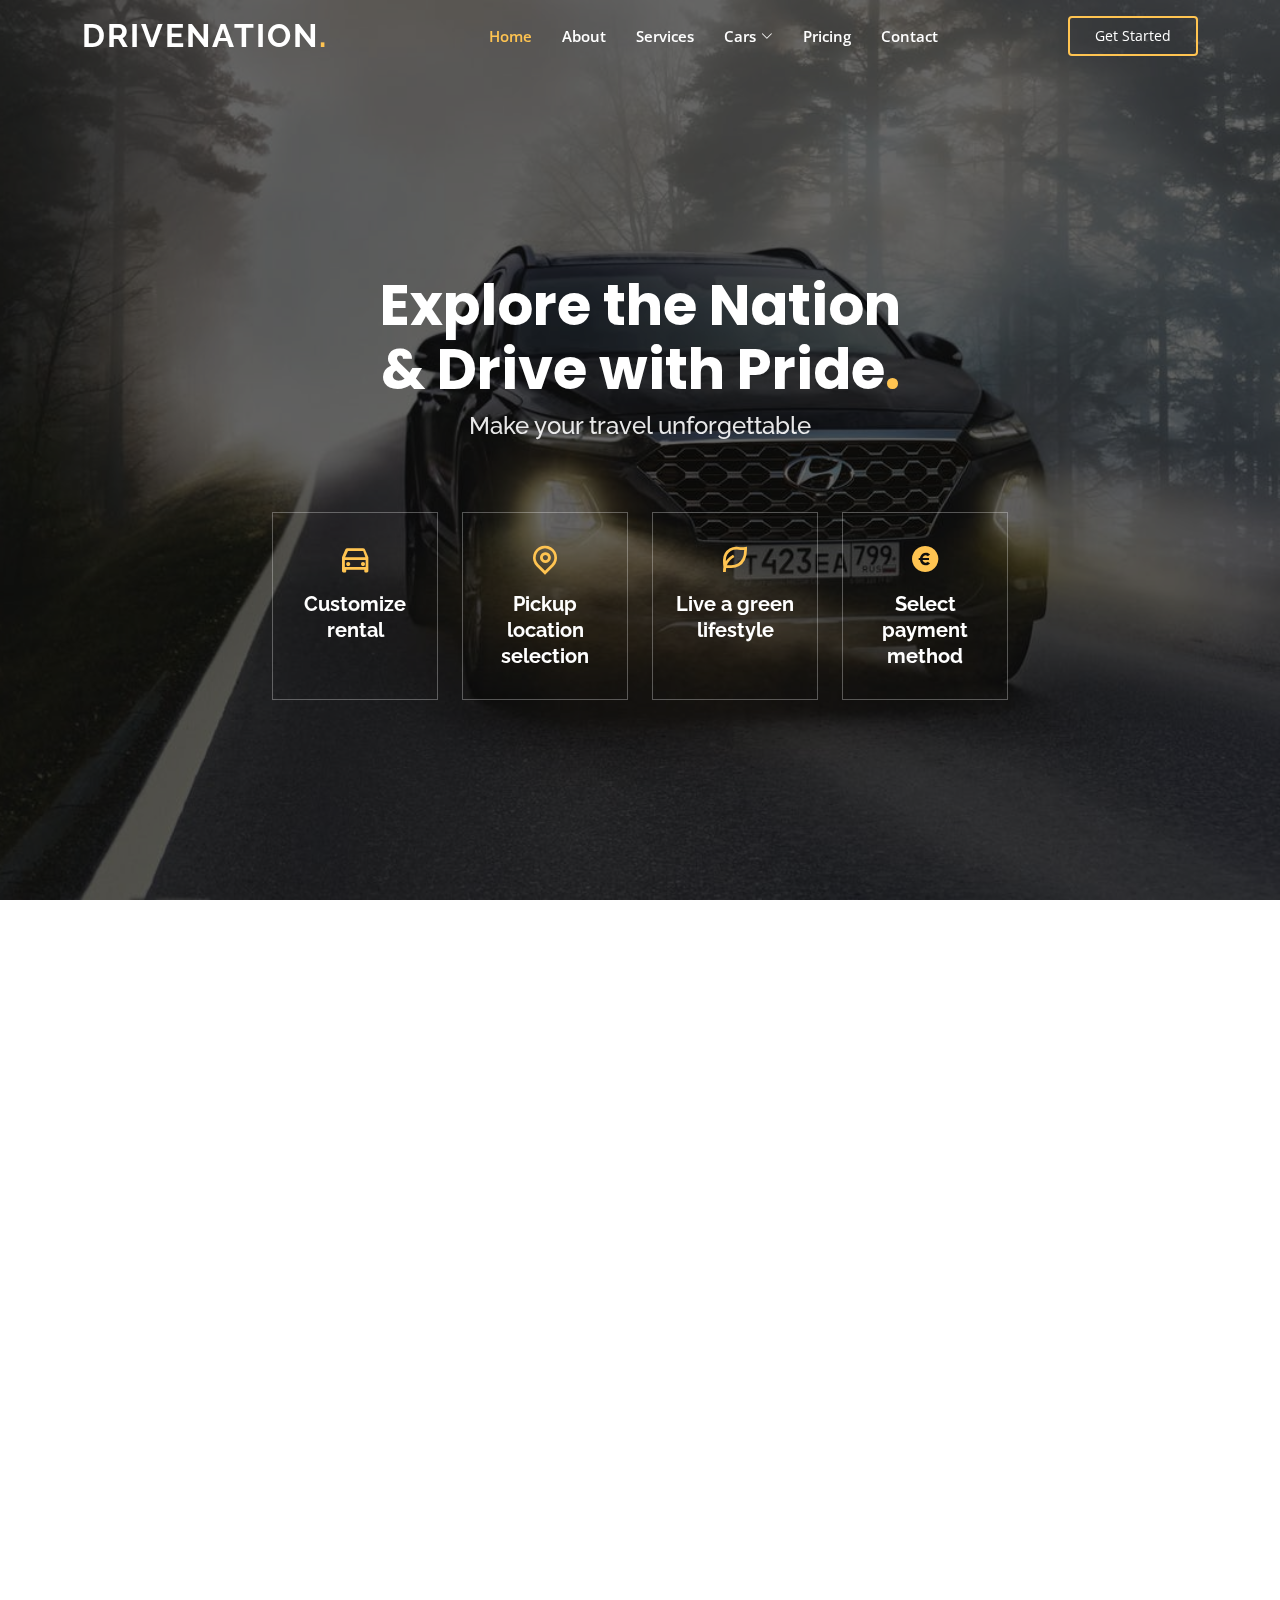
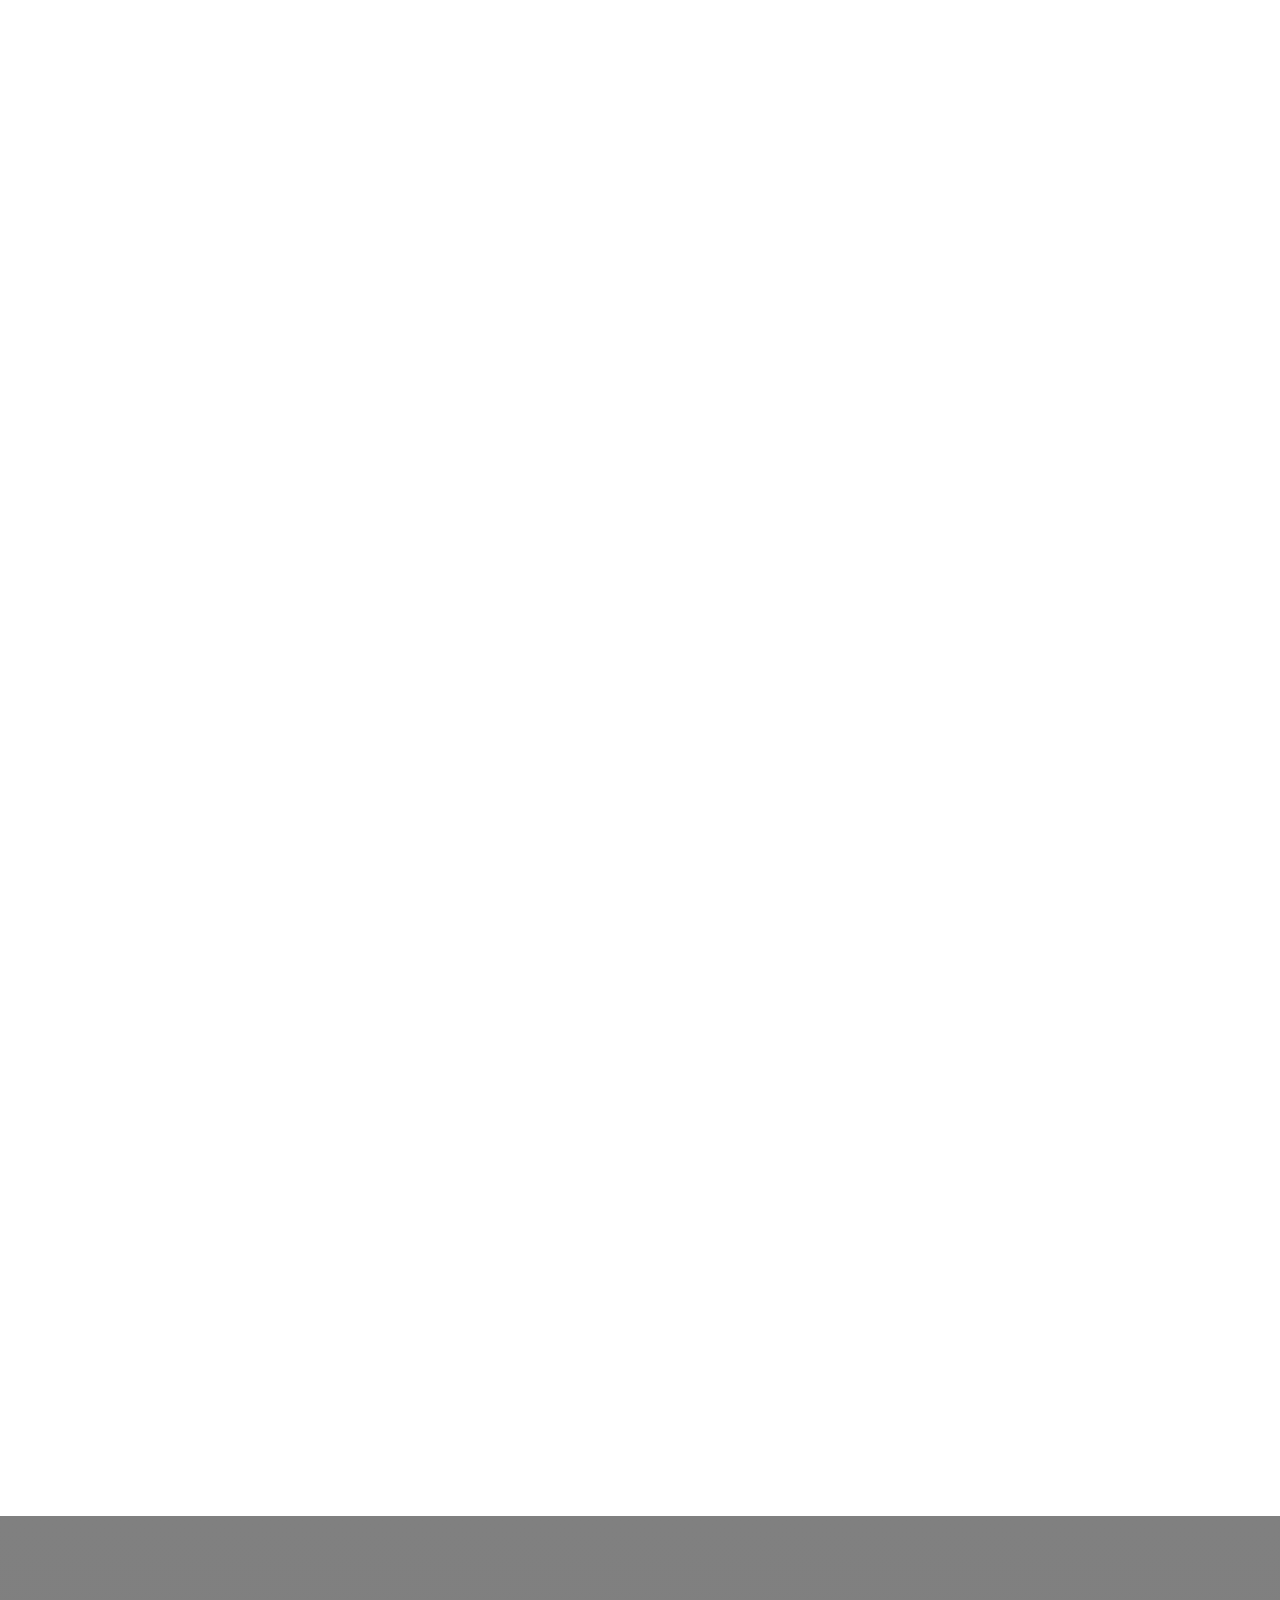
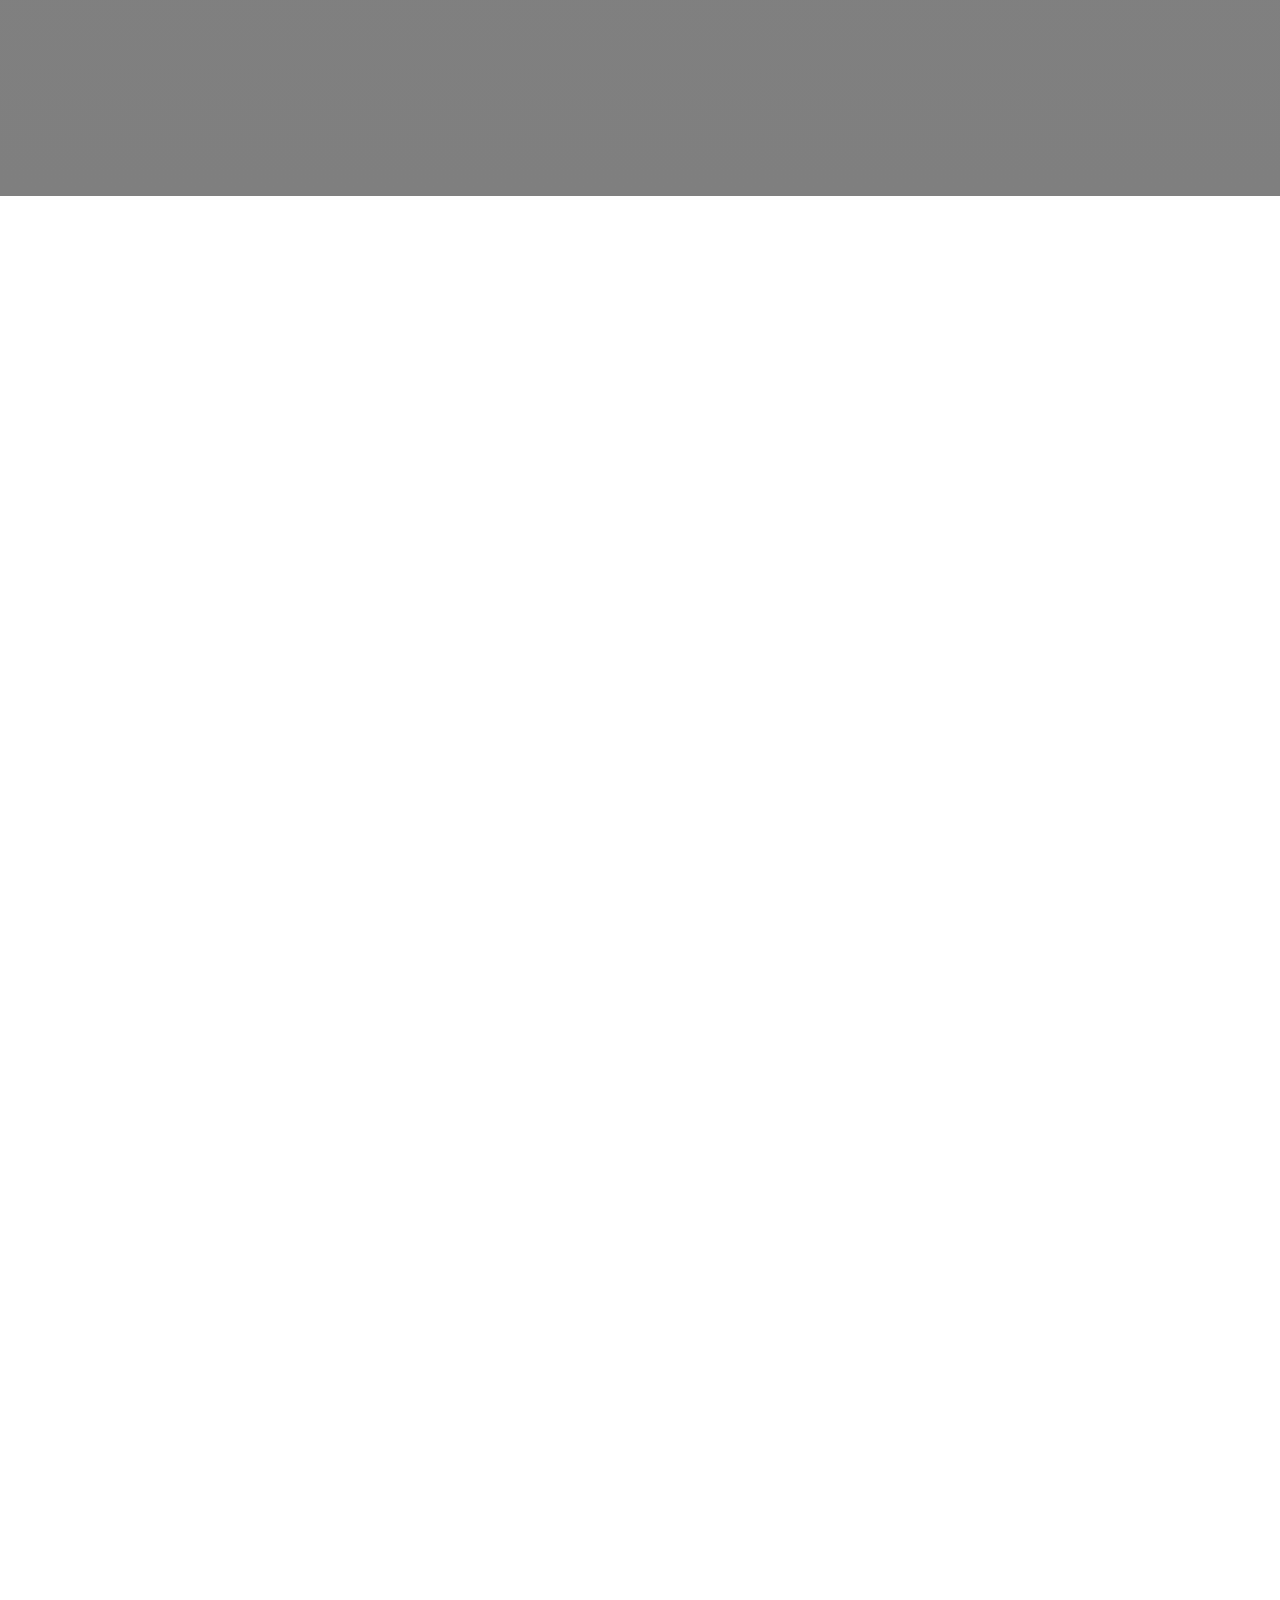
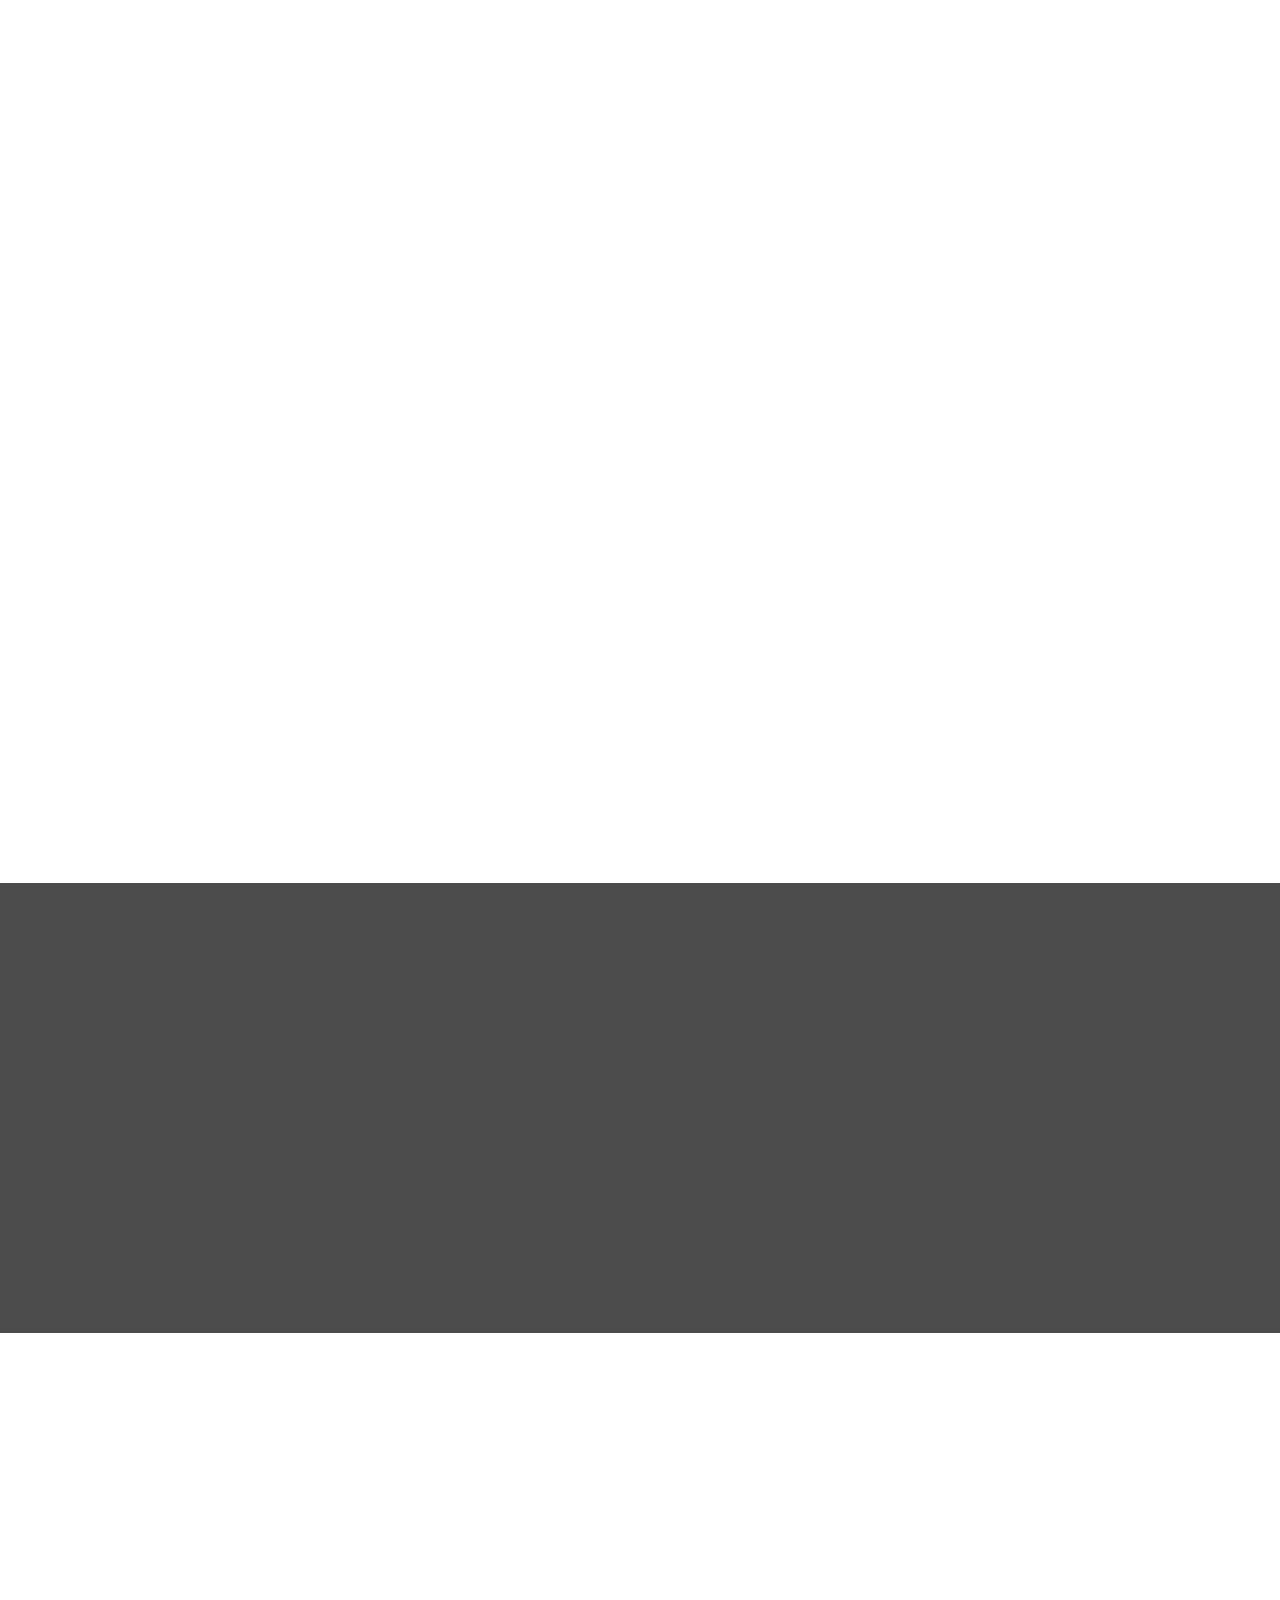
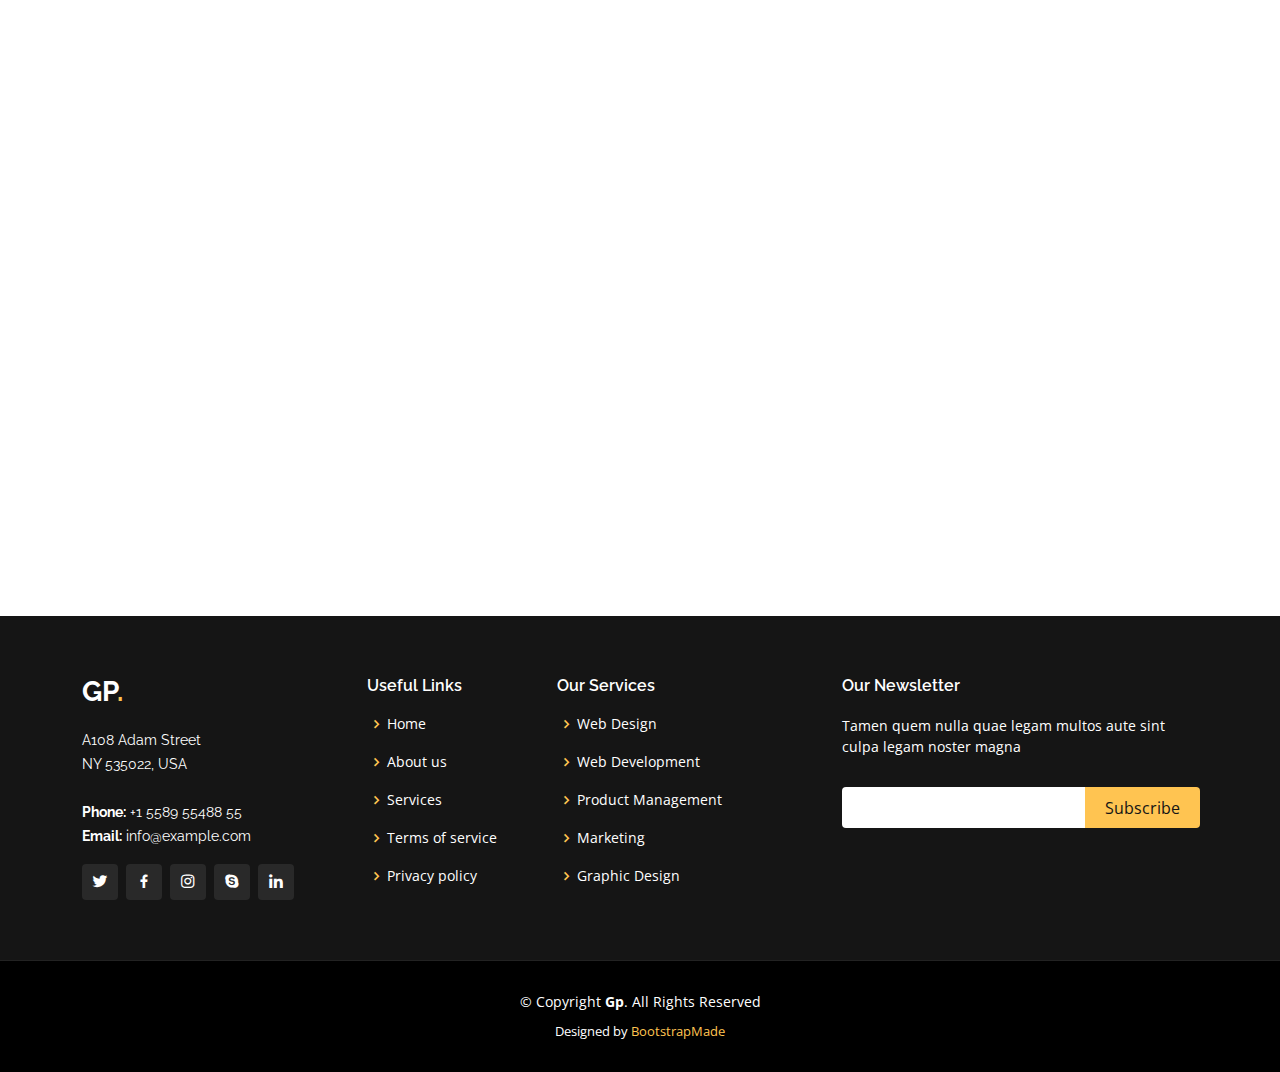
==== Gp/index.html @ 9f3c07cd "Updated landing page" ====
<!DOCTYPE html>
<html lang="en">

<head>
  <meta charset="utf-8">
  <meta content="width=device-width, initial-scale=1.0" name="viewport">

  <title>driveNation</title>
  <meta content="" name="description">
  <meta content="" name="keywords">

  <!-- Favicons -->
  <link href="assets/img/favicon.png" rel="icon">
  <link href="assets/img/apple-touch-icon.png" rel="apple-touch-icon">

  <!-- Google Fonts -->
  <link href="https://fonts.googleapis.com/css?family=Open+Sans:300,300i,400,400i,600,600i,700,700i|Raleway:300,300i,400,400i,500,500i,600,600i,700,700i|Poppins:300,300i,400,400i,500,500i,600,600i,700,700i" rel="stylesheet">

  <!-- Vendor CSS Files -->
  <link href="assets/vendor/aos/aos.css" rel="stylesheet">
  <link href="assets/vendor/bootstrap/css/bootstrap.min.css" rel="stylesheet">
  <link href="assets/vendor/bootstrap-icons/bootstrap-icons.css" rel="stylesheet">
  <link href="assets/vendor/boxicons/css/boxicons.min.css" rel="stylesheet">
  <link href="assets/vendor/glightbox/css/glightbox.min.css" rel="stylesheet">
  <link href="assets/vendor/remixicon/remixicon.css" rel="stylesheet">
  <link href="assets/vendor/swiper/swiper-bundle.min.css" rel="stylesheet">

  <!-- Template Main CSS File -->
  <link href="assets/css/style.css" rel="stylesheet">

  <!-- =======================================================
  * Template Name: Gp
  * Updated: Mar 10 2023 with Bootstrap v5.2.3
  * Template URL: https://bootstrapmade.com/gp-free-multipurpose-html-bootstrap-template/
  * Author: BootstrapMade.com
  * License: https://bootstrapmade.com/license/
  ======================================================== -->
</head>

<body>

  <!-- ======= Header ======= -->
  <header id="header" class="fixed-top ">
    <div class="container d-flex align-items-center justify-content-lg-between">

      <h1 class="logo me-auto me-lg-0"><a href="index.html">DRIVENATION<span>.</span></a></h1>
      <!-- Uncomment below if you prefer to use an image logo -->
      <!-- <a href="index.html" class="logo me-auto me-lg-0"><img src="assets/img/logo.png" alt="" class="img-fluid"></a>-->

      <nav id="navbar" class="navbar order-last order-lg-0">
        <ul>
          <li><a class="nav-link scrollto active" href="#hero">Home</a></li>
          <li><a class="nav-link scrollto" href="#cars">About</a></li>
          <li><a class="nav-link scrollto" href="#services">Services</a></li>
          <li class="dropdown"><a href="#"><span>Cars</span> <i class="bi bi-chevron-down"></i></a>
            <ul>
              <li><a href="#">Hatchback</a></li>
              <li><a href="#">Sedan</a></li>
              <li><a href="#">Wagon</a></li>
              <li><a href="#">Minivan</a></li>
              <li><a href="#">SUV</a></li>
            </ul>
          </li>
          <li><a class="nav-link scrollto " href="#pricing">Pricing</a></li>
          <li><a class="nav-link scrollto" href="#contact">Contact</a></li>
        </ul>
        <i class="bi bi-list mobile-nav-toggle"></i>
      </nav><!-- .navbar -->

      <a href="#cars" class="get-started-btn scrollto">Get Started</a>

    </div>
  </header><!-- End Header -->

  <!-- ======= Hero Section ======= -->
  <section id="hero" class="d-flex align-items-center justify-content-center">
    <div class="container" data-aos="fade-up">

      <div class="row justify-content-center" data-aos="fade-up" data-aos-delay="150">
        <div class="col-xl-6 col-lg-8">
          <h1>Explore the Nation & Drive with Pride<span>.</span></h1>
          <h2>Make your travel unforgettable</h2>
        </div>
      </div>


   <div class="row gy-4 mt-5 justify-content-center" data-aos="zoom-in" data-aos-delay="250">
        <div class="col-xl-2 col-md-4">
          <div class="icon-box">
            <i class="ri-car-line"></i>
            <h3><a href="">Customize rental</a></h3>
          </div>
        </div>
        <div class="col-xl-2 col-md-4">
          <div class="icon-box">
            <i class="ri-map-pin-line"></i>
            <h3><a href="">Pickup location selection</a></h3>
          </div>
        </div>
        <div class="col-xl-2 col-md-4">
          <div class="icon-box">
            <i class="ri-leaf-line"></i>
            <h3><a href="">Live a green lifestyle</a></h3>
          </div>
        </div>
        <div class="col-xl-2 col-md-4">
          <div class="icon-box">
            <i class="ri-money-euro-circle-fill"></i>
            <h3><a href="">Select payment method</a></h3>
          </div>
        </div>
 
      </div>


    </div>
  </section>
  <!-- End Hero -->

  <main id="main">

    <!-- ======= About Section ======= -->
    <section id="cars" class="cars">
      <div class="container" data-aos="fade-up">

        <div class="row">
          <div class="col-lg-6 order-1 order-lg-2" data-aos="fade-left" data-aos-delay="100">
            <img src="assets/img/about2.jpg" class="img-fluid" alt="Two employees in a car rental company talking to each other.">
          </div>
          <div class="col-lg-6 pt-4 pt-lg-0 order-2 order-lg-1 content" data-aos="fade-right" data-aos-delay="100">
            <!--provjeriti je li lijepo izgleda ovaj ovako spacing, pogotovo sto je iznad slike vise nego iznad teksta-->
            <p>&nbsp;&nbsp;&nbsp;&nbsp;&nbsp;</p>
            <h3>Welcome to driveNation, where customer satisfaction is our #1 priority.</h3>
            <p class="fst-italic">
              We pride ourselves on our attention to detail, commitment to safety, and dedication to customer satisfaction. So why choose us?
            </p>
            <ul>
              <li><i class="ri-check-double-line"></i> Reputation built on dedication and hard work.</li>
              <li><i class="ri-check-double-line"></i> Countless satisfied customers demonstrate our trustworthiness.</li>
              <li><i class="ri-check-double-line"></i> Years of experience to find the most suitable solution for your needs.</li>
            </ul>
            <p allign = "justify-content-lg-between">
              At driveNation, we believe in personalized attention and top-notch service for every client.
              Our experienced professionals are always available to answer your questions and find the perfect rental solution. 
              Let us make your next rental a success.
            </p>
          </div>
        </div>

      </div>
    </section><!-- End About Section -->

    <!-- ======= Clients Section ======= -->
    <section id="clients" class="clients">
      <div class="container" data-aos="zoom-in">

        <div class="clients-slider swiper">
          <div class="swiper-wrapper align-items-center">
            <div class="swiper-slide"><img src="assets/img/clients/client-1.png" class="img-fluid" alt=""></div>
            <div class="swiper-slide"><img src="assets/img/clients/client-2.png" class="img-fluid" alt=""></div>
            <div class="swiper-slide"><img src="assets/img/clients/client-3.png" class="img-fluid" alt=""></div>
            <div class="swiper-slide"><img src="assets/img/clients/client-4.png" class="img-fluid" alt=""></div>
            <div class="swiper-slide"><img src="assets/img/clients/client-5.png" class="img-fluid" alt=""></div>
            <div class="swiper-slide"><img src="assets/img/clients/client-6.png" class="img-fluid" alt=""></div>
            <div class="swiper-slide"><img src="assets/img/clients/client-7.png" class="img-fluid" alt=""></div>
            <div class="swiper-slide"><img src="assets/img/clients/client-8.png" class="img-fluid" alt=""></div>
          </div>
          <div class="swiper-pagination"></div>
        </div>

      </div>
    </section><!-- End Clients Section -->

    <!-- ======= Features Section ======= -->
    <section id="features" class="features">
      <div class="container" data-aos="fade-up">

        <div class="row">
          <div class="image col-lg-6" style='background-image: url("assets/img/features.jpg");' data-aos="fade-right"></div>
          <div class="col-lg-6" data-aos="fade-left" data-aos-delay="100">
            <div class="icon-box mt-5 mt-lg-0" data-aos="zoom-in" data-aos-delay="150">
              <i class="bx bx-receipt"></i>
              <h4>Est labore ad</h4>
              <p>Consequuntur sunt aut quasi enim aliquam quae harum pariatur laboris nisi ut aliquip</p>
            </div>
            <div class="icon-box mt-5" data-aos="zoom-in" data-aos-delay="150">
              <i class="bx bx-cube-alt"></i>
              <h4>Harum esse qui</h4>
              <p>Excepteur sint occaecat cupidatat non proident, sunt in culpa qui officia deserunt</p>
            </div>
            <div class="icon-box mt-5" data-aos="zoom-in" data-aos-delay="150">
              <i class="bx bx-images"></i>
              <h4>Aut occaecati</h4>
              <p>Aut suscipit aut cum nemo deleniti aut omnis. Doloribus ut maiores omnis facere</p>
            </div>
            <div class="icon-box mt-5" data-aos="zoom-in" data-aos-delay="150">
              <i class="bx bx-shield"></i>
              <h4>Beatae veritatis</h4>
              <p>Expedita veritatis consequuntur nihil tempore laudantium vitae denat pacta</p>
            </div>
          </div>
        </div>

      </div>
    </section><!-- End Features Section -->

    <!-- ======= Services Section ======= -->
    <section id="services" class="services">
      <div class="container" data-aos="fade-up">

        <div class="section-title">
          <h2>Services</h2>
          <p>Check our Services</p>
        </div>

        <div class="row">
          <div class="col-lg-4 col-md-6 d-flex align-items-stretch" data-aos="zoom-in" data-aos-delay="100">
            <div class="icon-box">
              <div class="icon"><i class="ri-car-line"></i></div>
              <h4><a href="">Customize rental</a></h4>
              <p>Add extra features to your rental such as WiFi, baby seat and much more.</p>
            </div>
          </div>

          <div class="col-lg-4 col-md-6 d-flex align-items-stretch mt-4 mt-md-0" data-aos="zoom-in" data-aos-delay="200">
            <div class="icon-box">
              <div class="icon"><i class="ri-map-pin-line"></i></div>
              <h4><a href="">Pickup location selection</a></h4>
              <p>Let the rental come to you, choose the pickup time.</p>
            </div>
          </div>

          <div class="col-lg-4 col-md-6 d-flex align-items-stretch mt-4 mt-lg-0" data-aos="zoom-in" data-aos-delay="300">
            <div class="icon-box">
              <div class="icon"> <i class="ri-leaf-line"></i></div>
              <h4><a href="">Live a green lifestyle</a></h4>
              <p>Go for a more sustainable option, such as hybrid or electric.</p>
            </div>
          </div>

          <div class="col-lg-4 col-md-6 d-flex align-items-stretch mt-4" data-aos="zoom-in" data-aos-delay="100">
            <div class="icon-box">
              <div class="icon"><i class="ri-money-euro-circle-fill"></i></div>
              <h4><a href="">Select payment method</a></h4>
              <p>Choose whether you want to pay per hour, day or month.</p>
            </div>
          </div>

 

        </div>

      </div>
    </section><!-- End Services Section -->

    <!-- ======= Cta Section ======= -->
    <section id="cta" class="cta">
      <div class="container" data-aos="zoom-in">

        <div class="text-center">
          <h3>Call To Action</h3>
          <p> Duis aute irure dolor in reprehenderit in voluptate velit esse cillum dolore eu fugiat nulla pariatur. Excepteur sint occaecat cupidatat non proident, sunt in culpa qui officia deserunt mollit anim id est laborum.</p>
          <a class="cta-btn" href="#">Call To Action</a>
        </div>

      </div>
    </section><!-- End Cta Section -->

    <!-- ======= Portfolio Section ======= -->
    <section id="pricing" class="pricing">
      <div class="container" data-aos="fade-up">

        <div class="section-title">
          <h2>Portfolio</h2>
          <p>Check our Portfolio</p>
        </div>

        <div class="row" data-aos="fade-up" data-aos-delay="100">
          <div class="col-lg-12 d-flex justify-content-center">
            <ul id="portfolio-flters">
              <li data-filter="*" class="filter-active">All</li>
              <li data-filter=".filter-app">App</li>
              <li data-filter=".filter-card">Card</li>
              <li data-filter=".filter-web">Web</li>
            </ul>
          </div>
        </div>

        <div class="row portfolio-container" data-aos="fade-up" data-aos-delay="200">

          <div class="col-lg-4 col-md-6 portfolio-item filter-app">
            <div class="portfolio-wrap">
              <img src="assets/img/portfolio/portfolio-1.jpg" class="img-fluid" alt="">
              <div class="portfolio-info">
                <h4>App 1</h4>
                <p>App</p>
                <div class="portfolio-links">
                  <a href="assets/img/portfolio/portfolio-1.jpg" data-gallery="portfolioGallery" class="portfolio-lightbox" title="App 1"><i class="bx bx-plus"></i></a>
                  <a href="portfolio-details.html" title="More Details"><i class="bx bx-link"></i></a>
                </div>
              </div>
            </div>
          </div>

          <div class="col-lg-4 col-md-6 portfolio-item filter-web">
            <div class="portfolio-wrap">
              <img src="assets/img/portfolio/portfolio-2.jpg" class="img-fluid" alt="">
              <div class="portfolio-info">
                <h4>Web 3</h4>
                <p>Web</p>
                <div class="portfolio-links">
                  <a href="assets/img/portfolio/portfolio-2.jpg" data-gallery="portfolioGallery" class="portfolio-lightbox" title="Web 3"><i class="bx bx-plus"></i></a>
                  <a href="portfolio-details.html" title="More Details"><i class="bx bx-link"></i></a>
                </div>
              </div>
            </div>
          </div>

          <div class="col-lg-4 col-md-6 portfolio-item filter-app">
            <div class="portfolio-wrap">
              <img src="assets/img/portfolio/portfolio-3.jpg" class="img-fluid" alt="">
              <div class="portfolio-info">
                <h4>App 2</h4>
                <p>App</p>
                <div class="portfolio-links">
                  <a href="assets/img/portfolio/portfolio-3.jpg" data-gallery="portfolioGallery" class="portfolio-lightbox" title="App 2"><i class="bx bx-plus"></i></a>
                  <a href="portfolio-details.html" title="More Details"><i class="bx bx-link"></i></a>
                </div>
              </div>
            </div>
          </div>

          <div class="col-lg-4 col-md-6 portfolio-item filter-card">
            <div class="portfolio-wrap">
              <img src="assets/img/portfolio/portfolio-4.jpg" class="img-fluid" alt="">
              <div class="portfolio-info">
                <h4>Card 2</h4>
                <p>Card</p>
                <div class="portfolio-links">
                  <a href="assets/img/portfolio/portfolio-4.jpg" data-gallery="portfolioGallery" class="portfolio-lightbox" title="Card 2"><i class="bx bx-plus"></i></a>
                  <a href="portfolio-details.html" title="More Details"><i class="bx bx-link"></i></a>
                </div>
              </div>
            </div>
          </div>

          <div class="col-lg-4 col-md-6 portfolio-item filter-web">
            <div class="portfolio-wrap">
              <img src="assets/img/portfolio/portfolio-5.jpg" class="img-fluid" alt="">
              <div class="portfolio-info">
                <h4>Web 2</h4>
                <p>Web</p>
                <div class="portfolio-links">
                  <a href="assets/img/portfolio/portfolio-5.jpg" data-gallery="portfolioGallery" class="portfolio-lightbox" title="Web 2"><i class="bx bx-plus"></i></a>
                  <a href="portfolio-details.html" title="More Details"><i class="bx bx-link"></i></a>
                </div>
              </div>
            </div>
          </div>

          <div class="col-lg-4 col-md-6 portfolio-item filter-app">
            <div class="portfolio-wrap">
              <img src="assets/img/portfolio/portfolio-6.jpg" class="img-fluid" alt="">
              <div class="portfolio-info">
                <h4>App 3</h4>
                <p>App</p>
                <div class="portfolio-links">
                  <a href="assets/img/portfolio/portfolio-6.jpg" data-gallery="portfolioGallery" class="portfolio-lightbox" title="App 3"><i class="bx bx-plus"></i></a>
                  <a href="portfolio-details.html" title="More Details"><i class="bx bx-link"></i></a>
                </div>
              </div>
            </div>
          </div>

          <div class="col-lg-4 col-md-6 portfolio-item filter-card">
            <div class="portfolio-wrap">
              <img src="assets/img/portfolio/portfolio-7.jpg" class="img-fluid" alt="">
              <div class="portfolio-info">
                <h4>Card 1</h4>
                <p>Card</p>
                <div class="portfolio-links">
                  <a href="assets/img/portfolio/portfolio-7.jpg" data-gallery="portfolioGallery" class="portfolio-lightbox" title="Card 1"><i class="bx bx-plus"></i></a>
                  <a href="portfolio-details.html" title="More Details"><i class="bx bx-link"></i></a>
                </div>
              </div>
            </div>
          </div>

          <div class="col-lg-4 col-md-6 portfolio-item filter-card">
            <div class="portfolio-wrap">
              <img src="assets/img/portfolio/portfolio-8.jpg" class="img-fluid" alt="">
              <div class="portfolio-info">
                <h4>Card 3</h4>
                <p>Card</p>
                <div class="portfolio-links">
                  <a href="assets/img/portfolio/portfolio-8.jpg" data-gallery="portfolioGallery" class="portfolio-lightbox" title="Card 3"><i class="bx bx-plus"></i></a>
                  <a href="portfolio-details.html" title="More Details"><i class="bx bx-link"></i></a>
                </div>
              </div>
            </div>
          </div>

          <div class="col-lg-4 col-md-6 portfolio-item filter-web">
            <div class="portfolio-wrap">
              <img src="assets/img/portfolio/portfolio-9.jpg" class="img-fluid" alt="">
              <div class="portfolio-info">
                <h4>Web 3</h4>
                <p>Web</p>
                <div class="portfolio-links">
                  <a href="assets/img/portfolio/portfolio-9.jpg" data-gallery="portfolioGallery" class="portfolio-lightbox" title="Web 3"><i class="bx bx-plus"></i></a>
                  <a href="portfolio-details.html" title="More Details"><i class="bx bx-link"></i></a>
                </div>
              </div>
            </div>
          </div>

        </div>

      </div>
    </section><!-- End Portfolio Section -->

    <!-- ======= Counts Section ======= -->
    <section id="counts" class="counts">
      <div class="container" data-aos="fade-up">

        <div class="row no-gutters">
          <div class="image col-xl-5 d-flex align-items-stretch justify-content-center justify-content-lg-start" data-aos="fade-right" data-aos-delay="100"></div>
          <div class="col-xl-7 ps-0 ps-lg-5 pe-lg-1 d-flex align-items-stretch" data-aos="fade-left" data-aos-delay="100">
            <div class="content d-flex flex-column justify-content-center">
              <h3>Voluptatem dignissimos provident quasi</h3>
              <p>
                Lorem ipsum dolor sit amet, consectetur adipiscing elit, sed do eiusmod tempor incididunt ut labore et dolore magna aliqua. Duis aute irure dolor in reprehenderit
              </p>
              <div class="row">
                <div class="col-md-6 d-md-flex align-items-md-stretch">
                  <div class="count-box">
                    <i class="bi bi-emoji-smile"></i>
                    <span data-purecounter-start="0" data-purecounter-end="65" data-purecounter-duration="2" class="purecounter"></span>
                    <p><strong>Happy Clients</strong> consequuntur voluptas nostrum aliquid ipsam architecto ut.</p>
                  </div>
                </div>

                <div class="col-md-6 d-md-flex align-items-md-stretch">
                  <div class="count-box">
                    <i class="bi bi-journal-richtext"></i>
                    <span data-purecounter-start="0" data-purecounter-end="85" data-purecounter-duration="2" class="purecounter"></span>
                    <p><strong>Projects</strong> adipisci atque cum quia aspernatur totam laudantium et quia dere tan</p>
                  </div>
                </div>

                <div class="col-md-6 d-md-flex align-items-md-stretch">
                  <div class="count-box">
                    <i class="bi bi-clock"></i>
                    <span data-purecounter-start="0" data-purecounter-end="35" data-purecounter-duration="4" class="purecounter"></span>
                    <p><strong>Years of experience</strong> aut commodi quaerat modi aliquam nam ducimus aut voluptate non vel</p>
                  </div>
                </div>

                <div class="col-md-6 d-md-flex align-items-md-stretch">
                  <div class="count-box">
                    <i class="bi bi-award"></i>
                    <span data-purecounter-start="0" data-purecounter-end="20" data-purecounter-duration="4" class="purecounter"></span>
                    <p><strong>Awards</strong> rerum asperiores dolor alias quo reprehenderit eum et nemo pad der</p>
                  </div>
                </div>
              </div>
            </div><!-- End .content-->
          </div>
        </div>

      </div>
    </section><!-- End Counts Section -->

    <!-- ======= Testimonials Section ======= -->
    <section id="testimonials" class="testimonials">
      <div class="container" data-aos="zoom-in">

        <div class="testimonials-slider swiper" data-aos="fade-up" data-aos-delay="100">
          <div class="swiper-wrapper">

            <div class="swiper-slide">
              <div class="testimonial-item">
                <img src="assets/img/testimonials/testimonials-1.jpg" class="testimonial-img" alt="">
                <h3>Saul Goodman</h3>
                <h4>Ceo &amp; Founder</h4>
                <p>
                  <i class="bx bxs-quote-alt-left quote-icon-left"></i>
                  Proin iaculis purus consequat sem cure digni ssim donec porttitora entum suscipit rhoncus. Accusantium quam, ultricies eget id, aliquam eget nibh et. Maecen aliquam, risus at semper.
                  <i class="bx bxs-quote-alt-right quote-icon-right"></i>
                </p>
              </div>
            </div><!-- End testimonial item -->

            <div class="swiper-slide">
              <div class="testimonial-item">
                <img src="assets/img/testimonials/testimonials-2.jpg" class="testimonial-img" alt="">
                <h3>Sara Wilsson</h3>
                <h4>Designer</h4>
                <p>
                  <i class="bx bxs-quote-alt-left quote-icon-left"></i>
                  Export tempor illum tamen malis malis eram quae irure esse labore quem cillum quid cillum eram malis quorum velit fore eram velit sunt aliqua noster fugiat irure amet legam anim culpa.
                  <i class="bx bxs-quote-alt-right quote-icon-right"></i>
                </p>
              </div>
            </div><!-- End testimonial item -->

            <div class="swiper-slide">
              <div class="testimonial-item">
                <img src="assets/img/testimonials/testimonials-3.jpg" class="testimonial-img" alt="">
                <h3>Jena Karlis</h3>
                <h4>Store Owner</h4>
                <p>
                  <i class="bx bxs-quote-alt-left quote-icon-left"></i>
                  Enim nisi quem export duis labore cillum quae magna enim sint quorum nulla quem veniam duis minim tempor labore quem eram duis noster aute amet eram fore quis sint minim.
                  <i class="bx bxs-quote-alt-right quote-icon-right"></i>
                </p>
              </div>
            </div><!-- End testimonial item -->

            <div class="swiper-slide">
              <div class="testimonial-item">
                <img src="assets/img/testimonials/testimonials-4.jpg" class="testimonial-img" alt="">
                <h3>Matt Brandon</h3>
                <h4>Freelancer</h4>
                <p>
                  <i class="bx bxs-quote-alt-left quote-icon-left"></i>
                  Fugiat enim eram quae cillum dolore dolor amet nulla culpa multos export minim fugiat minim velit minim dolor enim duis veniam ipsum anim magna sunt elit fore quem dolore labore illum veniam.
                  <i class="bx bxs-quote-alt-right quote-icon-right"></i>
                </p>
              </div>
            </div><!-- End testimonial item -->

            <div class="swiper-slide">
              <div class="testimonial-item">
                <img src="assets/img/testimonials/testimonials-5.jpg" class="testimonial-img" alt="">
                <h3>John Larson</h3>
                <h4>Entrepreneur</h4>
                <p>
                  <i class="bx bxs-quote-alt-left quote-icon-left"></i>
                  Quis quorum aliqua sint quem legam fore sunt eram irure aliqua veniam tempor noster veniam enim culpa labore duis sunt culpa nulla illum cillum fugiat legam esse veniam culpa fore nisi cillum quid.
                  <i class="bx bxs-quote-alt-right quote-icon-right"></i>
                </p>
              </div>
            </div><!-- End testimonial item -->
          </div>
          <div class="swiper-pagination"></div>
        </div>

      </div>
    </section><!-- End Testimonials Section -->

   

    <!-- ======= Contact Section ======= -->
    <section id="contact" class="contact">
      <div class="container" data-aos="fade-up">

        <div class="section-title">
          <h2>Contact</h2>
          <p>Contact Us</p>
        </div>

        <div>
          <iframe style="border:0; width: 100%; height: 270px;" src="https://www.google.com/maps/embed?pb=!1m18!1m12!1m3!1d3464440.206604677!2d19.337019008921608!3d44.6763937549128!2m3!1f0!2f0!3f0!3m2!1i1024!2i768!4f13.1!3m3!1m2!1s0x4758cbb1ed719bd1%3A0x562ecda6de87b33e!2sSarajevo!5e0!3m2!1shr!2sba!4v1683577983251!5m2!1shr!2sba" frameborder="0" allowfullscreen></iframe>
        </div>

        <div class="row mt-5">

          <div class="col-lg-4">
            <div class="info">
              <div class="address">
                <i class="bi bi-geo-alt"></i>
                <h4>Locations:</h4>
                <p>Halilovici 13, Sarajevo, 71000</p>
                <p>Mostarska 2, Mostar, 88000</p>
              </div>


              <div class="email">
                <i class="bi bi-envelope"></i>
                <h4>Email:</h4>
                <p>MD Sarajevo: mds@info.ba</p>
                <p>MD Mostar: mdm@info.ba</p>
              </div>

              <div class="phone">
                <i class="bi bi-phone"></i>
                <h4>Call:</h4>
                <p>MD Sarajevo: 061547895</p>
                <p>MD Mostar: 065158702</p>
              </div>

            </div>

          </div>

          <div class="col-lg-8 mt-5 mt-lg-0">

            <form action="forms/contact.php" method="post" role="form" class="php-email-form">
              <div class="row">
                <div class="col-md-6 form-group">
                  <input type="text" name="name" class="form-control" id="name" placeholder="Your Name" required>
                </div>
                <div class="col-md-6 form-group mt-3 mt-md-0">
                  <input type="email" class="form-control" name="email" id="email" placeholder="Your Email" required>
                </div>
              </div>
              <div class="form-group mt-3">
                <input type="text" class="form-control" name="subject" id="subject" placeholder="Subject" required>
              </div>
              <div class="form-group mt-3">
                <textarea class="form-control" name="message" rows="5" placeholder="Message" required></textarea>
              </div>
              <div class="my-3">
                <div class="loading">Loading</div>
                <div class="error-message"></div>
                <div class="sent-message">Your message has been sent. Thank you!</div>
              </div>
              <div class="text-center"><button type="submit">Send Message</button></div>
            </form>

          </div>

        </div>

      </div>
    </section><!-- End Contact Section -->

  </main><!-- End #main -->

  <!-- ======= Footer ======= -->
  <footer id="footer">
    <div class="footer-top">
      <div class="container">
        <div class="row">

          <div class="col-lg-3 col-md-6">
            <div class="footer-info">
              <h3>Gp<span>.</span></h3>
              <p>
                A108 Adam Street <br>
                NY 535022, USA<br><br>
                <strong>Phone:</strong> +1 5589 55488 55<br>
                <strong>Email:</strong> info@example.com<br>
              </p>
              <div class="social-links mt-3">
                <a href="#" class="twitter"><i class="bx bxl-twitter"></i></a>
                <a href="#" class="facebook"><i class="bx bxl-facebook"></i></a>
                <a href="#" class="instagram"><i class="bx bxl-instagram"></i></a>
                <a href="#" class="google-plus"><i class="bx bxl-skype"></i></a>
                <a href="#" class="linkedin"><i class="bx bxl-linkedin"></i></a>
              </div>
            </div>
          </div>

          <div class="col-lg-2 col-md-6 footer-links">
            <h4>Useful Links</h4>
            <ul>
              <li><i class="bx bx-chevron-right"></i> <a href="#">Home</a></li>
              <li><i class="bx bx-chevron-right"></i> <a href="#">About us</a></li>
              <li><i class="bx bx-chevron-right"></i> <a href="#">Services</a></li>
              <li><i class="bx bx-chevron-right"></i> <a href="#">Terms of service</a></li>
              <li><i class="bx bx-chevron-right"></i> <a href="#">Privacy policy</a></li>
            </ul>
          </div>

          <div class="col-lg-3 col-md-6 footer-links">
            <h4>Our Services</h4>
            <ul>
              <li><i class="bx bx-chevron-right"></i> <a href="#">Web Design</a></li>
              <li><i class="bx bx-chevron-right"></i> <a href="#">Web Development</a></li>
              <li><i class="bx bx-chevron-right"></i> <a href="#">Product Management</a></li>
              <li><i class="bx bx-chevron-right"></i> <a href="#">Marketing</a></li>
              <li><i class="bx bx-chevron-right"></i> <a href="#">Graphic Design</a></li>
            </ul>
          </div>

          <div class="col-lg-4 col-md-6 footer-newsletter">
            <h4>Our Newsletter</h4>
            <p>Tamen quem nulla quae legam multos aute sint culpa legam noster magna</p>
            <form action="" method="post">
              <input type="email" name="email"><input type="submit" value="Subscribe">
            </form>

          </div>

        </div>
      </div>
    </div>

    <div class="container">
      <div class="copyright">
        &copy; Copyright <strong><span>Gp</span></strong>. All Rights Reserved
      </div>
      <div class="credits">
        <!-- All the links in the footer should remain intact. -->
        <!-- You can delete the links only if you purchased the pro version. -->
        <!-- Licensing information: https://bootstrapmade.com/license/ -->
        <!-- Purchase the pro version with working PHP/AJAX contact form: https://bootstrapmade.com/gp-free-multipurpose-html-bootstrap-template/ -->
        Designed by <a href="https://bootstrapmade.com/">BootstrapMade</a>
      </div>
    </div>
  </footer><!-- End Footer -->

  <div id="preloader"></div>
  <a href="#" class="back-to-top d-flex align-items-center justify-content-center"><i class="bi bi-arrow-up-short"></i></a>

  <!-- Vendor JS Files -->
  <script src="assets/vendor/purecounter/purecounter_vanilla.js"></script>
  <script src="assets/vendor/aos/aos.js"></script>
  <script src="assets/vendor/bootstrap/js/bootstrap.bundle.min.js"></script>
  <script src="assets/vendor/glightbox/js/glightbox.min.js"></script>
  <script src="assets/vendor/isotope-layout/isotope.pkgd.min.js"></script>
  <script src="assets/vendor/swiper/swiper-bundle.min.js"></script>
  <script src="assets/vendor/php-email-form/validate.js"></script>

  <!-- Template Main JS File -->
  <script src="assets/js/main.js"></script>

</body>

</html>
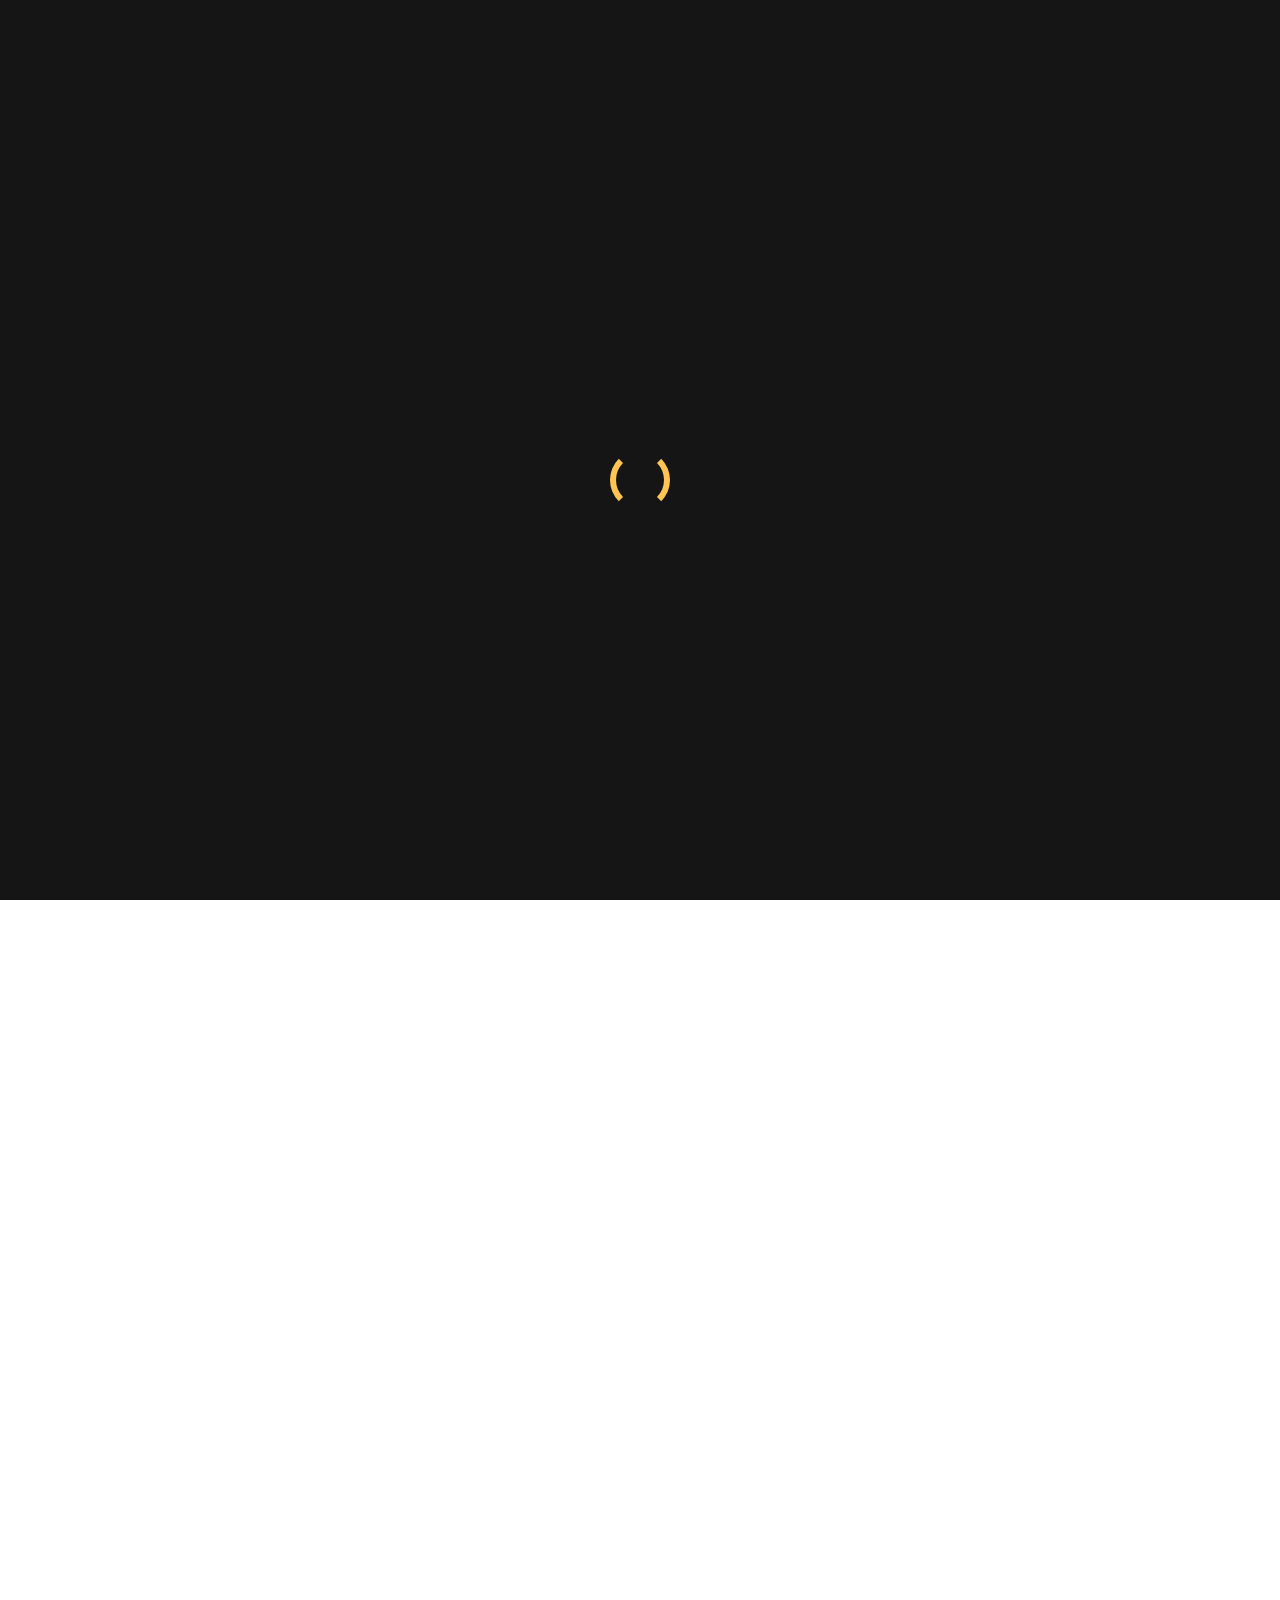
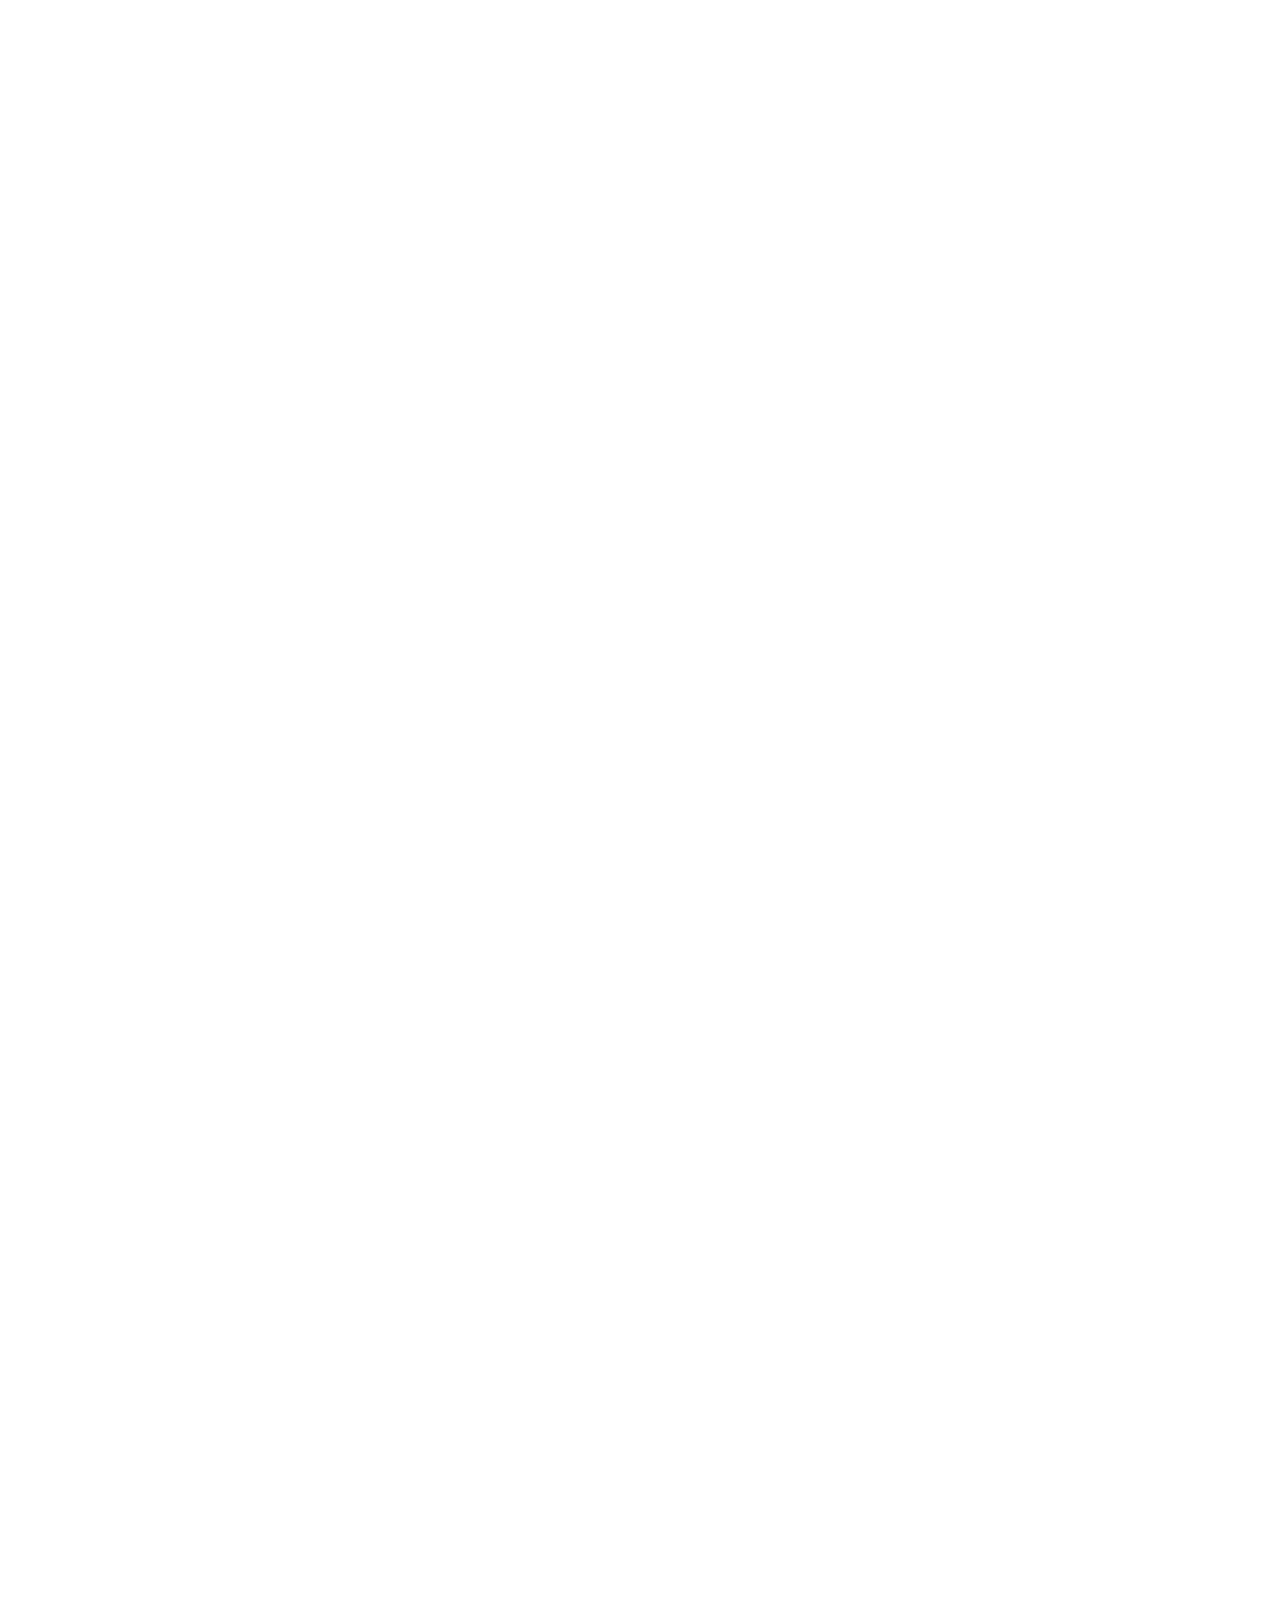
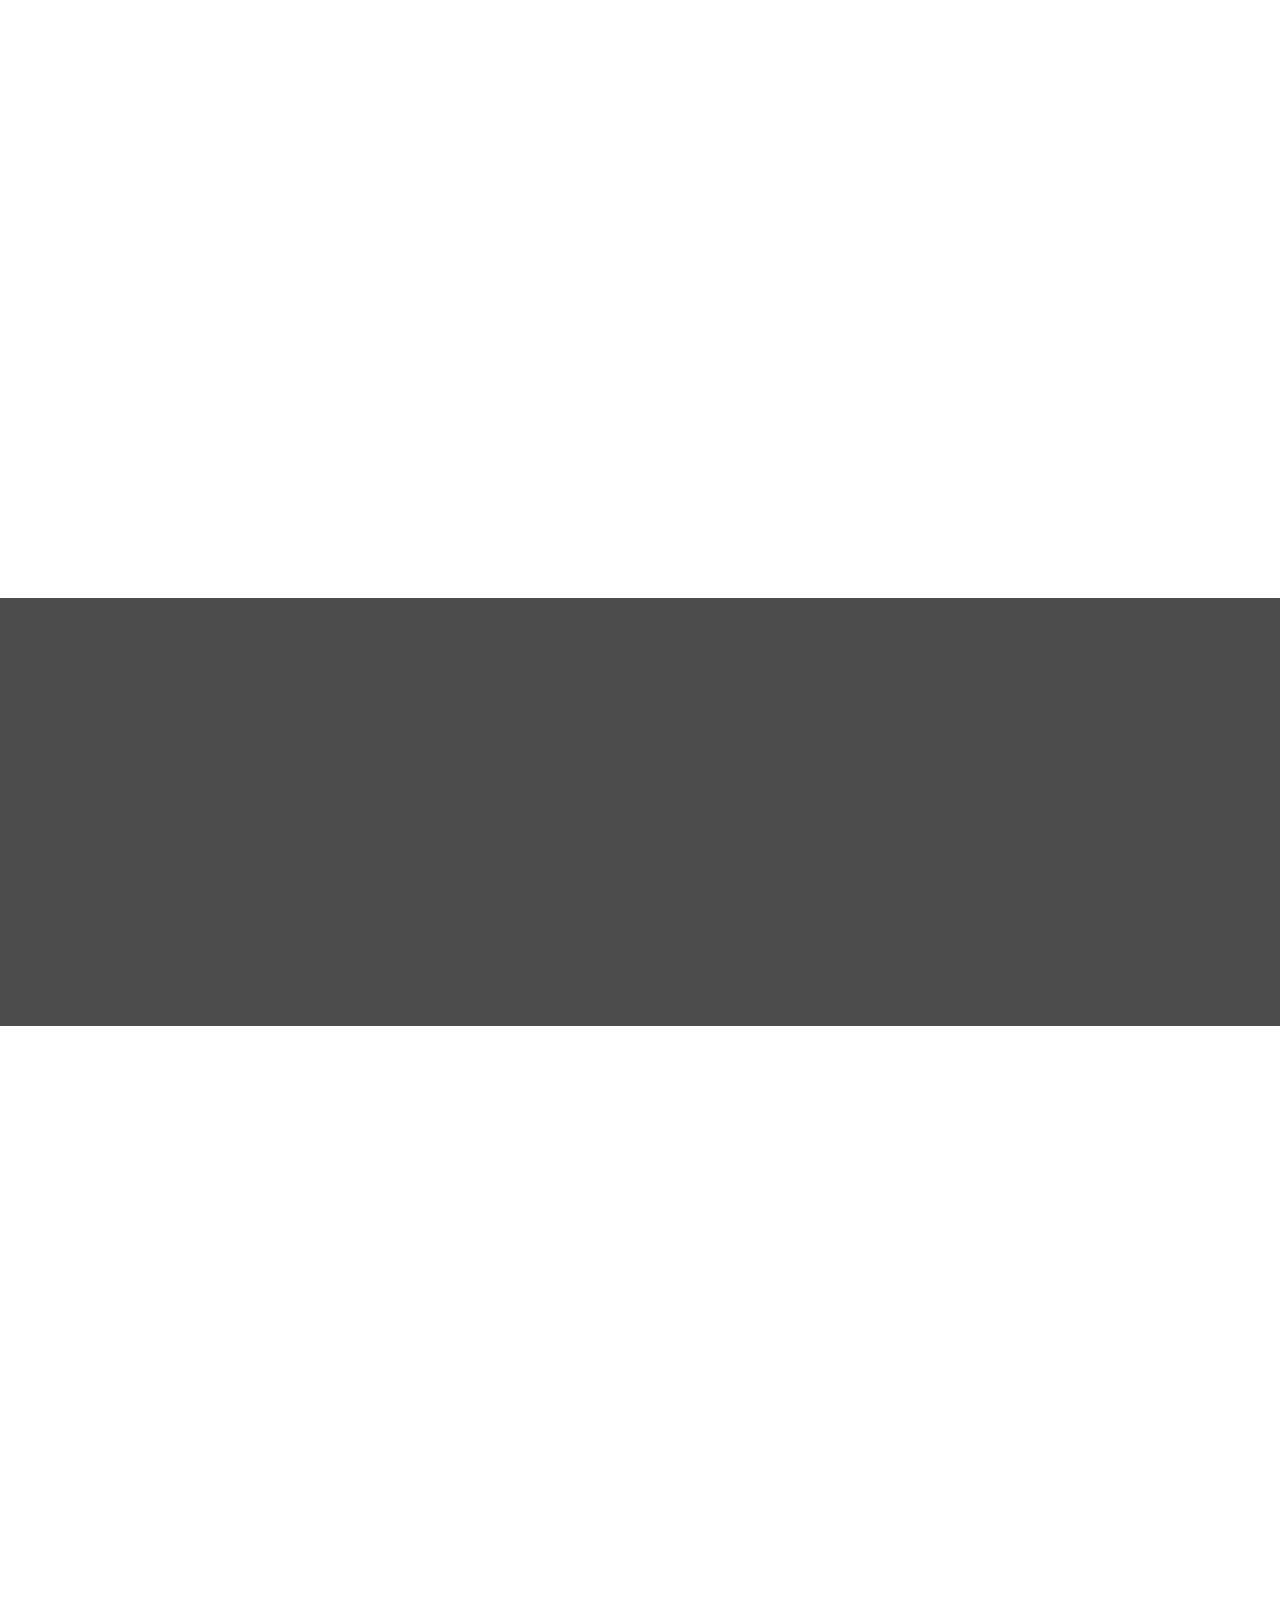
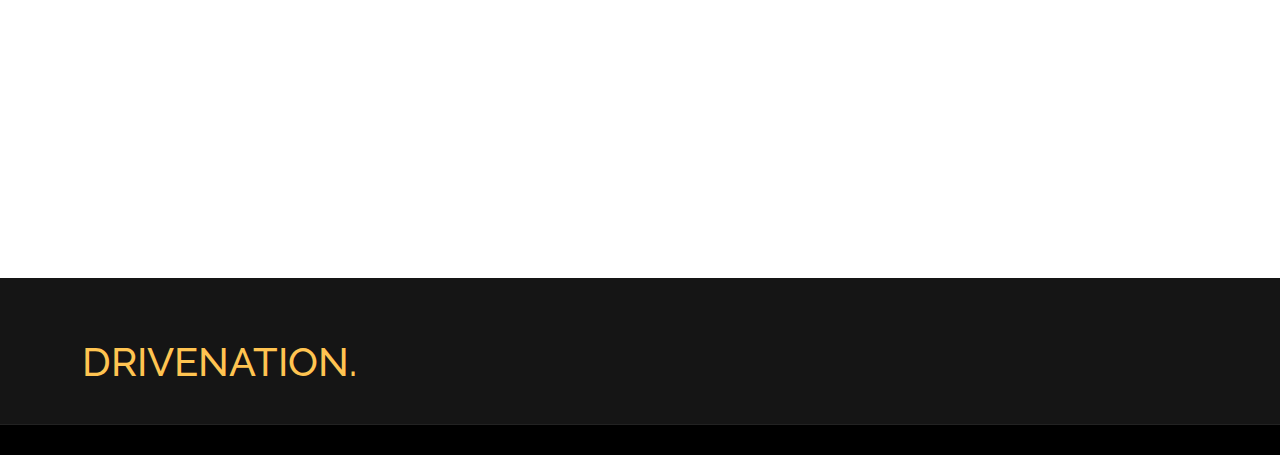
==== commit 717a4e42: "Worked on frontend" ====
--- a/Gp/index.html
+++ b/Gp/index.html
@@ -10,13 +10,15 @@
   <meta content="" name="keywords">
 
   <!-- Favicons -->
-  <link href="assets/img/favicon.png" rel="icon">
-  <link href="assets/img/apple-touch-icon.png" rel="apple-touch-icon">
-
+
+  <link href="assets/img/car_favicon.png" rel="icon">
+  
   <!-- Google Fonts -->
   <link href="https://fonts.googleapis.com/css?family=Open+Sans:300,300i,400,400i,600,600i,700,700i|Raleway:300,300i,400,400i,500,500i,600,600i,700,700i|Poppins:300,300i,400,400i,500,500i,600,600i,700,700i" rel="stylesheet">
 
   <!-- Vendor CSS Files -->
+  <link rel="stylesheet" href="https://cdn.ayroui.com/1.0/css/tiny-slider.css" />
+
   <link href="assets/vendor/aos/aos.css" rel="stylesheet">
   <link href="assets/vendor/bootstrap/css/bootstrap.min.css" rel="stylesheet">
   <link href="assets/vendor/bootstrap-icons/bootstrap-icons.css" rel="stylesheet">
@@ -38,7 +40,6 @@
 </head>
 
 <body>
-
   <!-- ======= Header ======= -->
   <header id="header" class="fixed-top ">
     <div class="container d-flex align-items-center justify-content-lg-between">
@@ -50,8 +51,13 @@
       <nav id="navbar" class="navbar order-last order-lg-0">
         <ul>
           <li><a class="nav-link scrollto active" href="#hero">Home</a></li>
-          <li><a class="nav-link scrollto" href="#cars">About</a></li>
-          <li><a class="nav-link scrollto" href="#services">Services</a></li>
+          <li class="dropdown"><a href="#"><span>About</span> <i class="bi bi-chevron-down"></i></a>
+            <ul>
+              <li><a href="#">Bio</a></li>
+              <li><a href="#">Contact</a></li>
+              <li><a href="#">Conditions</a></li>
+            </ul>
+          <li><a class="nav-link scrollto" href="#services">Pricing</a></li>
           <li class="dropdown"><a href="#"><span>Cars</span> <i class="bi bi-chevron-down"></i></a>
             <ul>
               <li><a href="#">Hatchback</a></li>
@@ -59,69 +65,64 @@
               <li><a href="#">Wagon</a></li>
               <li><a href="#">Minivan</a></li>
               <li><a href="#">SUV</a></li>
+              <li><a href="#">Electric</a></li>
             </ul>
           </li>
-          <li><a class="nav-link scrollto " href="#pricing">Pricing</a></li>
-          <li><a class="nav-link scrollto" href="#contact">Contact</a></li>
+          <li class="dropdown"><a href="#"><span>English</span> <i class="bi bi-chevron-down"></i></a>
+          <ul>
+            <li><a href="#">Bosanski</a></li>
+            <li><a href="#">Deutsch</a></li>
+          </ul>
+
         </ul>
         <i class="bi bi-list mobile-nav-toggle"></i>
+        <a href="#cars" class="get-started-btn scrollto">Sign Up</a>
       </nav><!-- .navbar -->
 
-      <a href="#cars" class="get-started-btn scrollto">Get Started</a>
+      
 
     </div>
   </header><!-- End Header -->
 
   <!-- ======= Hero Section ======= -->
-  <section id="hero" class="d-flex align-items-center justify-content-center">
+  <!--<section id="hero" class="d-flex align-items-center justify-content-center">
     <div class="container" data-aos="fade-up">
-
       <div class="row justify-content-center" data-aos="fade-up" data-aos-delay="150">
         <div class="col-xl-6 col-lg-8">
-          <h1>Explore the Nation & Drive with Pride<span>.</span></h1>
-          <h2>Make your travel unforgettable</h2>
-        </div>
-      </div>
-
-
-   <div class="row gy-4 mt-5 justify-content-center" data-aos="zoom-in" data-aos-delay="250">
-        <div class="col-xl-2 col-md-4">
-          <div class="icon-box">
-            <i class="ri-car-line"></i>
-            <h3><a href="">Customize rental</a></h3>
-          </div>
-        </div>
-        <div class="col-xl-2 col-md-4">
-          <div class="icon-box">
-            <i class="ri-map-pin-line"></i>
-            <h3><a href="">Pickup location selection</a></h3>
-          </div>
-        </div>
-        <div class="col-xl-2 col-md-4">
-          <div class="icon-box">
-            <i class="ri-leaf-line"></i>
-            <h3><a href="">Live a green lifestyle</a></h3>
-          </div>
-        </div>
-        <div class="col-xl-2 col-md-4">
-          <div class="icon-box">
-            <i class="ri-money-euro-circle-fill"></i>
-            <h3><a href="">Select payment method</a></h3>
-          </div>
-        </div>
- 
-      </div>
-
-
-    </div>
+          <img src="assets/img/logo_web.png" alt="Brand logo" style="width:450px;height:200px;">
+          <h1>DRIVENATION<span>.</span></h1>
+          <h2>Explore the Nation & Drive with Pride</h2>
+        </div>
+      </div>-->
+
+
+      <section id="hero" class="d-flex align-items-center justify-content-center">
+        <div class="container" data-aos="fade-up">
+          <div class="row justify-content-center" data-aos="fade-up" data-aos-delay="150">
+            <div class="col-xl-6 col-lg-8">
+              <img src="assets/img/logo_web.png" alt="Brand logo" class="logo-image">
+              <h1 class="hero-heading">DRIVENATION<span>.</span></h1>
+              <h2 class="hero-subheading">Explore the Nation & Drive with Pride</h2>
+            </div>
+          </div>
+        </div>
+      </section>
+      
+      
   </section>
   <!-- End Hero -->
 
   <main id="main">
 
     <!-- ======= About Section ======= -->
-    <section id="cars" class="cars">
+    <section id="services" class="services">
       <div class="container" data-aos="fade-up">
+  
+        <div class="section-title">
+          <p >Bio</p>
+          <h2>Get to know us</h2>
+        </div>
+ 
 
         <div class="row">
           <div class="col-lg-6 order-1 order-lg-2" data-aos="fade-left" data-aos-delay="100">
@@ -130,20 +131,20 @@
           <div class="col-lg-6 pt-4 pt-lg-0 order-2 order-lg-1 content" data-aos="fade-right" data-aos-delay="100">
             <!--provjeriti je li lijepo izgleda ovaj ovako spacing, pogotovo sto je iznad slike vise nego iznad teksta-->
             <p>&nbsp;&nbsp;&nbsp;&nbsp;&nbsp;</p>
-            <h3>Welcome to driveNation, where customer satisfaction is our #1 priority.</h3>
+            <h4><b>Welcome to driveNation, where customer satisfaction is our #1 priority.</b></h4>
             <p class="fst-italic">
               We pride ourselves on our attention to detail, commitment to safety, and dedication to customer satisfaction. So why choose us?
             </p>
             <ul>
-              <li><i class="ri-check-double-line"></i> Reputation built on dedication and hard work.</li>
-              <li><i class="ri-check-double-line"></i> Countless satisfied customers demonstrate our trustworthiness.</li>
-              <li><i class="ri-check-double-line"></i> Years of experience to find the most suitable solution for your needs.</li>
+              <li> Reputation built on dedication and hard work.</li>
+              <li> Countless satisfied customers demonstrate our trustworthiness.</li>
+              <li>Years of experience to find the most suitable solution for your needs.</li>
             </ul>
             <p allign = "justify-content-lg-between">
-              At driveNation, we believe in personalized attention and top-notch service for every client.
-              Our experienced professionals are always available to answer your questions and find the perfect rental solution. 
-              Let us make your next rental a success.
+              Personalized attention and top-notch service for every client is our moto. 
+              Our employees are always available to answer your questions and find the perfect rental solution. 
             </p>
+            <p><b>Let's make your next rental a success.</b> </p>
           </div>
         </div>
 
@@ -152,18 +153,20 @@
 
     <!-- ======= Clients Section ======= -->
     <section id="clients" class="clients">
-      <div class="container" data-aos="zoom-in">
+      <div class="container"data-aos="fade-up">
+        
 
         <div class="clients-slider swiper">
           <div class="swiper-wrapper align-items-center">
-            <div class="swiper-slide"><img src="assets/img/clients/client-1.png" class="img-fluid" alt=""></div>
-            <div class="swiper-slide"><img src="assets/img/clients/client-2.png" class="img-fluid" alt=""></div>
-            <div class="swiper-slide"><img src="assets/img/clients/client-3.png" class="img-fluid" alt=""></div>
-            <div class="swiper-slide"><img src="assets/img/clients/client-4.png" class="img-fluid" alt=""></div>
-            <div class="swiper-slide"><img src="assets/img/clients/client-5.png" class="img-fluid" alt=""></div>
-            <div class="swiper-slide"><img src="assets/img/clients/client-6.png" class="img-fluid" alt=""></div>
-            <div class="swiper-slide"><img src="assets/img/clients/client-7.png" class="img-fluid" alt=""></div>
-            <div class="swiper-slide"><img src="assets/img/clients/client-8.png" class="img-fluid" alt=""></div>
+            <div class="swiper-slide"><img src="assets/img/clients/Land_Rover.svg.png" class="img-fluid" alt=""></div>
+            <div class="swiper-slide"><img src="assets/img/clients/volvo.png" class="img-fluid" alt=""></div>
+            <div class="swiper-slide"><img src="assets/img/clients/hyndai-removebg-preview.png" class="img-fluid" alt=""></div>
+            <div class="swiper-slide"><img src="assets/img/clients/BMW.png" style=width:116px;height:116px; class="img-fluid" alt=""></div>
+            <div class="swiper-slide"><img src="assets/img/clients/toyota.png" class="img-fluid" alt=""></div>
+            <div class="swiper-slide"><img src="assets/img/clients/SKODA.png" class="img-fluid" alt=""></div>
+            <div class="swiper-slide"><img src="assets/img/clients/kia.png" class="img-fluid" alt=""></div>
+            <div class="swiper-slide"><img src="assets/img/clients/citroen.png" class="img-fluid" alt=""></div>
+            <div class="swiper-slide"><img src="assets/img/clients/Volkswagen.svg.png" class="img-fluid" alt=""></div>
           </div>
           <div class="swiper-pagination"></div>
         </div>
@@ -171,321 +174,110 @@
       </div>
     </section><!-- End Clients Section -->
 
-    <!-- ======= Features Section ======= -->
-    <section id="features" class="features">
-      <div class="container" data-aos="fade-up">
-
-        <div class="row">
-          <div class="image col-lg-6" style='background-image: url("assets/img/features.jpg");' data-aos="fade-right"></div>
-          <div class="col-lg-6" data-aos="fade-left" data-aos-delay="100">
-            <div class="icon-box mt-5 mt-lg-0" data-aos="zoom-in" data-aos-delay="150">
-              <i class="bx bx-receipt"></i>
-              <h4>Est labore ad</h4>
-              <p>Consequuntur sunt aut quasi enim aliquam quae harum pariatur laboris nisi ut aliquip</p>
-            </div>
-            <div class="icon-box mt-5" data-aos="zoom-in" data-aos-delay="150">
-              <i class="bx bx-cube-alt"></i>
-              <h4>Harum esse qui</h4>
-              <p>Excepteur sint occaecat cupidatat non proident, sunt in culpa qui officia deserunt</p>
-            </div>
-            <div class="icon-box mt-5" data-aos="zoom-in" data-aos-delay="150">
-              <i class="bx bx-images"></i>
-              <h4>Aut occaecati</h4>
-              <p>Aut suscipit aut cum nemo deleniti aut omnis. Doloribus ut maiores omnis facere</p>
-            </div>
-            <div class="icon-box mt-5" data-aos="zoom-in" data-aos-delay="150">
-              <i class="bx bx-shield"></i>
-              <h4>Beatae veritatis</h4>
-              <p>Expedita veritatis consequuntur nihil tempore laudantium vitae denat pacta</p>
-            </div>
-          </div>
-        </div>
-
-      </div>
-    </section><!-- End Features Section -->
-
-    <!-- ======= Services Section ======= -->
+   <!-- ======= Discount Section ======= -->
+   <section id="services" class="services">
+    <div class="container" data-aos="fade-up">
+
+      <div class="section-title">
+        <p >Discount</p>
+        <h2>Explore offers of the day</h2>
+      </div>
+
+      <div class="row">
+        <div class="col-lg-4 col-md-6 d-flex align-items-stretch" data-aos="zoom-in" data-aos-delay="100">
+          <div class="icon-box">
+            <div class="icon"><i class="ri-car-line"></i></div>
+            <h4><a href="">Customize rental</a></h4>
+            <p>Add extra features to your rental such as WiFi, baby seat and much more.</p>
+          </div>
+        </div>
+
+        <div class="col-lg-4 col-md-6 d-flex align-items-stretch mt-4 mt-md-0" data-aos="zoom-in" data-aos-delay="200">
+          <div class="icon-box">
+            <div class="icon"><i class="ri-map-pin-line"></i></div>
+            <h4><a href="">Pickup location selection</a></h4>
+            <p>Let the rental come to you, choose the pickup time.</p>
+          </div>
+        </div>
+
+        <div class="col-lg-4 col-md-6 d-flex align-items-stretch mt-4 mt-lg-0" data-aos="zoom-in" data-aos-delay="300">
+          <div class="icon-box">
+            <div class="icon"> <i class="ri-leaf-line"></i></div>
+            <h4><a href="">Live a green lifestyle</a></h4>
+            <p>Go for a more sustainable option, such as hybrid or electric.</p>
+          </div>
+        </div>
+
+        <div class="col-lg-4 col-md-6 d-flex align-items-stretch mt-4" data-aos="zoom-in" data-aos-delay="100">
+          <div class="icon-box">
+            <div class="icon"><i class="ri-money-euro-circle-fill"></i></div>
+            <h4><a href="">Select payment method</a></h4>
+            <p>Choose whether you want to pay per hour, day or month.</p>
+          </div>
+        </div>
+
+
+
+      </div>
+
+    </div>
+    
+
+  </section><!-- End Discount Section -->
+
+
+   
+
+    <!-- ======= Testimonials Section ======= -->
     <section id="services" class="services">
       <div class="container" data-aos="fade-up">
-
+  
         <div class="section-title">
-          <h2>Services</h2>
-          <p>Check our Services</p>
-        </div>
-
-        <div class="row">
-          <div class="col-lg-4 col-md-6 d-flex align-items-stretch" data-aos="zoom-in" data-aos-delay="100">
-            <div class="icon-box">
-              <div class="icon"><i class="ri-car-line"></i></div>
-              <h4><a href="">Customize rental</a></h4>
-              <p>Add extra features to your rental such as WiFi, baby seat and much more.</p>
-            </div>
-          </div>
-
-          <div class="col-lg-4 col-md-6 d-flex align-items-stretch mt-4 mt-md-0" data-aos="zoom-in" data-aos-delay="200">
-            <div class="icon-box">
-              <div class="icon"><i class="ri-map-pin-line"></i></div>
-              <h4><a href="">Pickup location selection</a></h4>
-              <p>Let the rental come to you, choose the pickup time.</p>
-            </div>
-          </div>
-
-          <div class="col-lg-4 col-md-6 d-flex align-items-stretch mt-4 mt-lg-0" data-aos="zoom-in" data-aos-delay="300">
-            <div class="icon-box">
-              <div class="icon"> <i class="ri-leaf-line"></i></div>
-              <h4><a href="">Live a green lifestyle</a></h4>
-              <p>Go for a more sustainable option, such as hybrid or electric.</p>
-            </div>
-          </div>
-
-          <div class="col-lg-4 col-md-6 d-flex align-items-stretch mt-4" data-aos="zoom-in" data-aos-delay="100">
-            <div class="icon-box">
-              <div class="icon"><i class="ri-money-euro-circle-fill"></i></div>
-              <h4><a href="">Select payment method</a></h4>
-              <p>Choose whether you want to pay per hour, day or month.</p>
-            </div>
-          </div>
-
- 
-
-        </div>
-
-      </div>
-    </section><!-- End Services Section -->
-
-    <!-- ======= Cta Section ======= -->
-    <section id="cta" class="cta">
-      <div class="container" data-aos="zoom-in">
-
-        <div class="text-center">
-          <h3>Call To Action</h3>
-          <p> Duis aute irure dolor in reprehenderit in voluptate velit esse cillum dolore eu fugiat nulla pariatur. Excepteur sint occaecat cupidatat non proident, sunt in culpa qui officia deserunt mollit anim id est laborum.</p>
-          <a class="cta-btn" href="#">Call To Action</a>
-        </div>
-
-      </div>
-    </section><!-- End Cta Section -->
-
-    <!-- ======= Portfolio Section ======= -->
-    <section id="pricing" class="pricing">
-      <div class="container" data-aos="fade-up">
-
-        <div class="section-title">
-          <h2>Portfolio</h2>
-          <p>Check our Portfolio</p>
-        </div>
-
-        <div class="row" data-aos="fade-up" data-aos-delay="100">
-          <div class="col-lg-12 d-flex justify-content-center">
-            <ul id="portfolio-flters">
-              <li data-filter="*" class="filter-active">All</li>
-              <li data-filter=".filter-app">App</li>
-              <li data-filter=".filter-card">Card</li>
-              <li data-filter=".filter-web">Web</li>
-            </ul>
-          </div>
-        </div>
-
-        <div class="row portfolio-container" data-aos="fade-up" data-aos-delay="200">
-
-          <div class="col-lg-4 col-md-6 portfolio-item filter-app">
-            <div class="portfolio-wrap">
-              <img src="assets/img/portfolio/portfolio-1.jpg" class="img-fluid" alt="">
-              <div class="portfolio-info">
-                <h4>App 1</h4>
-                <p>App</p>
-                <div class="portfolio-links">
-                  <a href="assets/img/portfolio/portfolio-1.jpg" data-gallery="portfolioGallery" class="portfolio-lightbox" title="App 1"><i class="bx bx-plus"></i></a>
-                  <a href="portfolio-details.html" title="More Details"><i class="bx bx-link"></i></a>
-                </div>
-              </div>
-            </div>
-          </div>
-
-          <div class="col-lg-4 col-md-6 portfolio-item filter-web">
-            <div class="portfolio-wrap">
-              <img src="assets/img/portfolio/portfolio-2.jpg" class="img-fluid" alt="">
-              <div class="portfolio-info">
-                <h4>Web 3</h4>
-                <p>Web</p>
-                <div class="portfolio-links">
-                  <a href="assets/img/portfolio/portfolio-2.jpg" data-gallery="portfolioGallery" class="portfolio-lightbox" title="Web 3"><i class="bx bx-plus"></i></a>
-                  <a href="portfolio-details.html" title="More Details"><i class="bx bx-link"></i></a>
-                </div>
-              </div>
-            </div>
-          </div>
-
-          <div class="col-lg-4 col-md-6 portfolio-item filter-app">
-            <div class="portfolio-wrap">
-              <img src="assets/img/portfolio/portfolio-3.jpg" class="img-fluid" alt="">
-              <div class="portfolio-info">
-                <h4>App 2</h4>
-                <p>App</p>
-                <div class="portfolio-links">
-                  <a href="assets/img/portfolio/portfolio-3.jpg" data-gallery="portfolioGallery" class="portfolio-lightbox" title="App 2"><i class="bx bx-plus"></i></a>
-                  <a href="portfolio-details.html" title="More Details"><i class="bx bx-link"></i></a>
-                </div>
-              </div>
-            </div>
-          </div>
-
-          <div class="col-lg-4 col-md-6 portfolio-item filter-card">
-            <div class="portfolio-wrap">
-              <img src="assets/img/portfolio/portfolio-4.jpg" class="img-fluid" alt="">
-              <div class="portfolio-info">
-                <h4>Card 2</h4>
-                <p>Card</p>
-                <div class="portfolio-links">
-                  <a href="assets/img/portfolio/portfolio-4.jpg" data-gallery="portfolioGallery" class="portfolio-lightbox" title="Card 2"><i class="bx bx-plus"></i></a>
-                  <a href="portfolio-details.html" title="More Details"><i class="bx bx-link"></i></a>
-                </div>
-              </div>
-            </div>
-          </div>
-
-          <div class="col-lg-4 col-md-6 portfolio-item filter-web">
-            <div class="portfolio-wrap">
-              <img src="assets/img/portfolio/portfolio-5.jpg" class="img-fluid" alt="">
-              <div class="portfolio-info">
-                <h4>Web 2</h4>
-                <p>Web</p>
-                <div class="portfolio-links">
-                  <a href="assets/img/portfolio/portfolio-5.jpg" data-gallery="portfolioGallery" class="portfolio-lightbox" title="Web 2"><i class="bx bx-plus"></i></a>
-                  <a href="portfolio-details.html" title="More Details"><i class="bx bx-link"></i></a>
-                </div>
-              </div>
-            </div>
-          </div>
-
-          <div class="col-lg-4 col-md-6 portfolio-item filter-app">
-            <div class="portfolio-wrap">
-              <img src="assets/img/portfolio/portfolio-6.jpg" class="img-fluid" alt="">
-              <div class="portfolio-info">
-                <h4>App 3</h4>
-                <p>App</p>
-                <div class="portfolio-links">
-                  <a href="assets/img/portfolio/portfolio-6.jpg" data-gallery="portfolioGallery" class="portfolio-lightbox" title="App 3"><i class="bx bx-plus"></i></a>
-                  <a href="portfolio-details.html" title="More Details"><i class="bx bx-link"></i></a>
-                </div>
-              </div>
-            </div>
-          </div>
-
-          <div class="col-lg-4 col-md-6 portfolio-item filter-card">
-            <div class="portfolio-wrap">
-              <img src="assets/img/portfolio/portfolio-7.jpg" class="img-fluid" alt="">
-              <div class="portfolio-info">
-                <h4>Card 1</h4>
-                <p>Card</p>
-                <div class="portfolio-links">
-                  <a href="assets/img/portfolio/portfolio-7.jpg" data-gallery="portfolioGallery" class="portfolio-lightbox" title="Card 1"><i class="bx bx-plus"></i></a>
-                  <a href="portfolio-details.html" title="More Details"><i class="bx bx-link"></i></a>
-                </div>
-              </div>
-            </div>
-          </div>
-
-          <div class="col-lg-4 col-md-6 portfolio-item filter-card">
-            <div class="portfolio-wrap">
-              <img src="assets/img/portfolio/portfolio-8.jpg" class="img-fluid" alt="">
-              <div class="portfolio-info">
-                <h4>Card 3</h4>
-                <p>Card</p>
-                <div class="portfolio-links">
-                  <a href="assets/img/portfolio/portfolio-8.jpg" data-gallery="portfolioGallery" class="portfolio-lightbox" title="Card 3"><i class="bx bx-plus"></i></a>
-                  <a href="portfolio-details.html" title="More Details"><i class="bx bx-link"></i></a>
-                </div>
-              </div>
-            </div>
-          </div>
-
-          <div class="col-lg-4 col-md-6 portfolio-item filter-web">
-            <div class="portfolio-wrap">
-              <img src="assets/img/portfolio/portfolio-9.jpg" class="img-fluid" alt="">
-              <div class="portfolio-info">
-                <h4>Web 3</h4>
-                <p>Web</p>
-                <div class="portfolio-links">
-                  <a href="assets/img/portfolio/portfolio-9.jpg" data-gallery="portfolioGallery" class="portfolio-lightbox" title="Web 3"><i class="bx bx-plus"></i></a>
-                  <a href="portfolio-details.html" title="More Details"><i class="bx bx-link"></i></a>
-                </div>
-              </div>
-            </div>
-          </div>
-
-        </div>
-
-      </div>
-    </section><!-- End Portfolio Section -->
-
-    <!-- ======= Counts Section ======= -->
-    <section id="counts" class="counts">
-      <div class="container" data-aos="fade-up">
-
-        <div class="row no-gutters">
-          <div class="image col-xl-5 d-flex align-items-stretch justify-content-center justify-content-lg-start" data-aos="fade-right" data-aos-delay="100"></div>
-          <div class="col-xl-7 ps-0 ps-lg-5 pe-lg-1 d-flex align-items-stretch" data-aos="fade-left" data-aos-delay="100">
-            <div class="content d-flex flex-column justify-content-center">
-              <h3>Voluptatem dignissimos provident quasi</h3>
-              <p>
-                Lorem ipsum dolor sit amet, consectetur adipiscing elit, sed do eiusmod tempor incididunt ut labore et dolore magna aliqua. Duis aute irure dolor in reprehenderit
-              </p>
-              <div class="row">
-                <div class="col-md-6 d-md-flex align-items-md-stretch">
-                  <div class="count-box">
-                    <i class="bi bi-emoji-smile"></i>
-                    <span data-purecounter-start="0" data-purecounter-end="65" data-purecounter-duration="2" class="purecounter"></span>
-                    <p><strong>Happy Clients</strong> consequuntur voluptas nostrum aliquid ipsam architecto ut.</p>
-                  </div>
-                </div>
-
-                <div class="col-md-6 d-md-flex align-items-md-stretch">
-                  <div class="count-box">
-                    <i class="bi bi-journal-richtext"></i>
-                    <span data-purecounter-start="0" data-purecounter-end="85" data-purecounter-duration="2" class="purecounter"></span>
-                    <p><strong>Projects</strong> adipisci atque cum quia aspernatur totam laudantium et quia dere tan</p>
-                  </div>
-                </div>
-
-                <div class="col-md-6 d-md-flex align-items-md-stretch">
-                  <div class="count-box">
-                    <i class="bi bi-clock"></i>
-                    <span data-purecounter-start="0" data-purecounter-end="35" data-purecounter-duration="4" class="purecounter"></span>
-                    <p><strong>Years of experience</strong> aut commodi quaerat modi aliquam nam ducimus aut voluptate non vel</p>
-                  </div>
-                </div>
-
-                <div class="col-md-6 d-md-flex align-items-md-stretch">
-                  <div class="count-box">
-                    <i class="bi bi-award"></i>
-                    <span data-purecounter-start="0" data-purecounter-end="20" data-purecounter-duration="4" class="purecounter"></span>
-                    <p><strong>Awards</strong> rerum asperiores dolor alias quo reprehenderit eum et nemo pad der</p>
-                  </div>
-                </div>
-              </div>
-            </div><!-- End .content-->
-          </div>
-        </div>
-
-      </div>
-    </section><!-- End Counts Section -->
-
-    <!-- ======= Testimonials Section ======= -->
-    <section id="testimonials" class="testimonials">
-      <div class="container" data-aos="zoom-in">
+          <p >Clients</p>
+          <h2>See what our customers have to say about us</h2>
+        </div>
+      </div>
+
+        <section id="testimonials" class="testimonials">
+         <div class="container" data-aos="zoom-in">
 
         <div class="testimonials-slider swiper" data-aos="fade-up" data-aos-delay="100">
           <div class="swiper-wrapper">
 
             <div class="swiper-slide">
               <div class="testimonial-item">
-                <img src="assets/img/testimonials/testimonials-1.jpg" class="testimonial-img" alt="">
-                <h3>Saul Goodman</h3>
-                <h4>Ceo &amp; Founder</h4>
+                <img src="assets/img/testimonials/testimonials-3.jpg" class="testimonial-img" alt="">
+                <h3>Lamija Kolic</h3>
+                <h4>Economist</h4>
                 <p>
                   <i class="bx bxs-quote-alt-left quote-icon-left"></i>
-                  Proin iaculis purus consequat sem cure digni ssim donec porttitora entum suscipit rhoncus. Accusantium quam, ultricies eget id, aliquam eget nibh et. Maecen aliquam, risus at semper.
+                  I rented a car for a weekend getaway and was impressed with the affordable rates and variety of vehicle options. Will definitely use this rental company again.
+                  <i class="bx bxs-quote-alt-right quote-icon-right"></i>
+                </p>
+              </div>
+            </div><!-- End testimonial item -->
+
+            <div class="swiper-slide">
+              <div class="testimonial-item">
+                <img src="assets/img/testimonials/istockphoto-489582907-170667a - Copy.jpg" class="testimonial-img" alt="">
+                <h3>Seada Ramic</h3>
+                <h4>retired</h4>
+                <p>
+                  <i class="bx bxs-quote-alt-left quote-icon-left"></i>
+                  I had a last-minute change of plans and needed a rental car ASAP. This company was able to accommodate my request and provide excellent service and help despite the short notice. Thank you!
+                  <i class="bx bxs-quote-alt-right quote-icon-right"></i>
+                </p>
+              </div>
+            </div><!-- End testimonial item -->
+
+            <div class="swiper-slide">
+              <div class="testimonial-item">
+                <img src="assets/img/testimonials/testimonials-4.jpg" class="testimonial-img" alt="">
+                <h3>Jurica Koletic</h3>
+                <h4>Lawyer</h4>
+                <p>
+                  <i class="bx bxs-quote-alt-left quote-icon-left"></i>
+                  Great rental experience. The staff was friendly and helpful, and the car was in excellent condition. Highly recommend this company.
                   <i class="bx bxs-quote-alt-right quote-icon-right"></i>
                 </p>
               </div>
@@ -494,37 +286,12 @@
             <div class="swiper-slide">
               <div class="testimonial-item">
                 <img src="assets/img/testimonials/testimonials-2.jpg" class="testimonial-img" alt="">
-                <h3>Sara Wilsson</h3>
-                <h4>Designer</h4>
+                <h3>Amari Begic</h3>
+                <h4>Engineer</h4>
                 <p>
                   <i class="bx bxs-quote-alt-left quote-icon-left"></i>
-                  Export tempor illum tamen malis malis eram quae irure esse labore quem cillum quid cillum eram malis quorum velit fore eram velit sunt aliqua noster fugiat irure amet legam anim culpa.
-                  <i class="bx bxs-quote-alt-right quote-icon-right"></i>
-                </p>
-              </div>
-            </div><!-- End testimonial item -->
-
-            <div class="swiper-slide">
-              <div class="testimonial-item">
-                <img src="assets/img/testimonials/testimonials-3.jpg" class="testimonial-img" alt="">
-                <h3>Jena Karlis</h3>
-                <h4>Store Owner</h4>
-                <p>
-                  <i class="bx bxs-quote-alt-left quote-icon-left"></i>
-                  Enim nisi quem export duis labore cillum quae magna enim sint quorum nulla quem veniam duis minim tempor labore quem eram duis noster aute amet eram fore quis sint minim.
-                  <i class="bx bxs-quote-alt-right quote-icon-right"></i>
-                </p>
-              </div>
-            </div><!-- End testimonial item -->
-
-            <div class="swiper-slide">
-              <div class="testimonial-item">
-                <img src="assets/img/testimonials/testimonials-4.jpg" class="testimonial-img" alt="">
-                <h3>Matt Brandon</h3>
-                <h4>Freelancer</h4>
-                <p>
-                  <i class="bx bxs-quote-alt-left quote-icon-left"></i>
-                  Fugiat enim eram quae cillum dolore dolor amet nulla culpa multos export minim fugiat minim velit minim dolor enim duis veniam ipsum anim magna sunt elit fore quem dolore labore illum veniam.
+                  As a new foreign resident, I had an excellent rental experience. The process was quick, the car was clean and well-maintained.
+                  Highly recommended!
                   <i class="bx bxs-quote-alt-right quote-icon-right"></i>
                 </p>
               </div>
@@ -533,11 +300,11 @@
             <div class="swiper-slide">
               <div class="testimonial-item">
                 <img src="assets/img/testimonials/testimonials-5.jpg" class="testimonial-img" alt="">
-                <h3>John Larson</h3>
-                <h4>Entrepreneur</h4>
+                <h3>Damir Hodzic</h3>
+                <h4>Company manager</h4>
                 <p>
                   <i class="bx bxs-quote-alt-left quote-icon-left"></i>
-                  Quis quorum aliqua sint quem legam fore sunt eram irure aliqua veniam tempor noster veniam enim culpa labore duis sunt culpa nulla illum cillum fugiat legam esse veniam culpa fore nisi cillum quid.
+                  The customer service was exceptional! The staff went above and beyond to accommodate my needs and ensure a smooth rental experience.
                   <i class="bx bxs-quote-alt-right quote-icon-right"></i>
                 </p>
               </div>
@@ -546,55 +313,84 @@
           <div class="swiper-pagination"></div>
         </div>
 
-      </div>
+     
+   
     </section><!-- End Testimonials Section -->
 
+
    
 
     <!-- ======= Contact Section ======= -->
-    <section id="contact" class="contact">
-      <div class="container" data-aos="fade-up">
-
+
+    <section id="services" class="services">
+      <div class="container"data-aos="fade-up">
+  
         <div class="section-title">
-          <h2>Contact</h2>
-          <p>Contact Us</p>
-        </div>
+          <p>Contact</p>
+          <h2>Contact Us</h2>
+        </div>
+          
+        
 
         <div>
           <iframe style="border:0; width: 100%; height: 270px;" src="https://www.google.com/maps/embed?pb=!1m18!1m12!1m3!1d3464440.206604677!2d19.337019008921608!3d44.6763937549128!2m3!1f0!2f0!3f0!3m2!1i1024!2i768!4f13.1!3m3!1m2!1s0x4758cbb1ed719bd1%3A0x562ecda6de87b33e!2sSarajevo!5e0!3m2!1shr!2sba!4v1683577983251!5m2!1shr!2sba" frameborder="0" allowfullscreen></iframe>
         </div>
 
-        <div class="row mt-5">
-
-          <div class="col-lg-4">
+
+       <div class="row">
+          <div class="col-lg-4 col-md-5 d-flex align-items-stretch" data-aos="zoom-in" data-aos-delay="100">
+            <div class="icon-box">
+              <div class="icon"><i class="bi bi-geo-alt"></i></div>
+              <h4><a href="">Location</a></h4>
+              <p>Halilovici 13, Sarajevo, 71000</p>
+            </div>
+          </div>
+  
+          <div class="col-lg-4 col-md-6 d-flex align-items-stretch mt-4 mt-md-0" data-aos="zoom-in" data-aos-delay="200">
+            <div class="icon-box">
+              <div class="icon"><i class="bi bi-envelope"></i></div>
+              <h4><a href="">Email</a></h4>
+              <p>MD Sarajevo: mds@info.ba</p>
+            </div>
+          </div>
+  
+          <div class="col-lg-4 col-md-6 d-flex align-items-stretch mt-4 mt-lg-0" data-aos="zoom-in" data-aos-delay="300">
+            <div class="icon-box">
+              <div class="icon"> <i class="bi bi-phone"></i></div>
+              <h4><a href="">Call</a></h4>
+              <p>MD Sarajevo: 061547895</p>
+            </div>
+          </div>
+    
+          
+         
+
+          <!--<div class="col-lg-4">
             <div class="info">
               <div class="address">
                 <i class="bi bi-geo-alt"></i>
                 <h4>Locations:</h4>
                 <p>Halilovici 13, Sarajevo, 71000</p>
-                <p>Mostarska 2, Mostar, 88000</p>
-              </div>
+                </div>
 
 
               <div class="email">
                 <i class="bi bi-envelope"></i>
                 <h4>Email:</h4>
                 <p>MD Sarajevo: mds@info.ba</p>
-                <p>MD Mostar: mdm@info.ba</p>
               </div>
 
               <div class="phone">
                 <i class="bi bi-phone"></i>
                 <h4>Call:</h4>
                 <p>MD Sarajevo: 061547895</p>
-                <p>MD Mostar: 065158702</p>
-              </div>
+               </div>
 
             </div>
 
-          </div>
-
-          <div class="col-lg-8 mt-5 mt-lg-0">
+          </div>-->
+
+          <!--<div class="col-lg-8 mt-5 mt-lg-0">
 
             <form action="forms/contact.php" method="post" role="form" class="php-email-form">
               <div class="row">
@@ -624,7 +420,8 @@
         </div>
 
       </div>
-    </section><!-- End Contact Section -->
+    </section>-->
+    <!-- End Contact Section -->
 
   </main><!-- End #main -->
 
@@ -634,7 +431,13 @@
       <div class="container">
         <div class="row">
 
-          <div class="col-lg-3 col-md-6">
+          <h1 class="logo me-auto me-lg-0"><a href="index.html">DRIVENATION<span>.</span></a></h1>
+          <!-- Uncomment below if you prefer to use an image logo -->
+          <!-- <a href="index.html" class="logo me-auto me-lg-0"><img src="assets/img/logo.png" alt="" class="img-fluid"></a>-->
+    
+        
+
+          <!--<div class="col-lg-3 col-md-6">
             <div class="footer-info">
               <h3>Gp<span>.</span></h3>
               <p>
@@ -692,20 +495,24 @@
       <div class="copyright">
         &copy; Copyright <strong><span>Gp</span></strong>. All Rights Reserved
       </div>
-      <div class="credits">
+      <div class="credits">-->
+
         <!-- All the links in the footer should remain intact. -->
         <!-- You can delete the links only if you purchased the pro version. -->
         <!-- Licensing information: https://bootstrapmade.com/license/ -->
         <!-- Purchase the pro version with working PHP/AJAX contact form: https://bootstrapmade.com/gp-free-multipurpose-html-bootstrap-template/ -->
-        Designed by <a href="https://bootstrapmade.com/">BootstrapMade</a>
+        <!--Designed by <a href="https://bootstrapmade.com/">BootstrapMade</a>
       </div>
     </div>
-  </footer><!-- End Footer -->
+  </footer>-->
+  <!-- End Footer -->
 
   <div id="preloader"></div>
   <a href="#" class="back-to-top d-flex align-items-center justify-content-center"><i class="bi bi-arrow-up-short"></i></a>
 
   <!-- Vendor JS Files -->
+  
+
   <script src="assets/vendor/purecounter/purecounter_vanilla.js"></script>
   <script src="assets/vendor/aos/aos.js"></script>
   <script src="assets/vendor/bootstrap/js/bootstrap.bundle.min.js"></script>
--- a/Gp/assets/css/style.css
+++ b/Gp/assets/css/style.css
@@ -9,6 +9,23 @@
 /*--------------------------------------------------------------
 # General
 --------------------------------------------------------------*/
+
+
+
+.h1, .h2, .h3, .h4, .h5, .h6 {
+  font-family: 'Gill Sans', 'Gill Sans MT', Calibri, 'Trebuchet MS', sans-serif;
+}
+
+.logo-image {  /*ne radi mi iz nekih razloga, vdijeti sta je problem*/
+  position: relative;
+  top: -20px; /* Adjust this value as needed */
+}
+
+.hero-heading,
+.hero-subheading {
+  position: relative;
+  top: -10px; /* Adjust this value as needed */
+}
 
 
 
@@ -409,7 +426,7 @@
 #hero {
   width: 100%;
   height: 100vh;
-  background: url("../img/hyndai.jpeg") center;
+  background: url("../img/backgrounf_picture_web.jpg") center;
   background-size: cover;
   position: relative;
 }
@@ -520,35 +537,37 @@
 }
 
 .section-title h2 {
-  font-size: 14px;
-  font-weight: 500;
+  font-size: 24px;
   padding: 0;
   line-height: 1px;
   margin: 0 0 5px 0;
   letter-spacing: 2px;
+  text-transform: none;
+  color:grey;
+  font-family: "Poppins", sans-serif;
+  }
+
+
+.section-title p {
+  margin: 0;
+  margin: 0;
+  font-size: 24px;
   text-transform: uppercase;
-  color: #aaaaaa;
+  font-weight: bold;
   font-family: "Poppins", sans-serif;
-}
-
-.section-title h2::after {
+  color: black;
+  
+}
+
+.section-title p::after {
   content: "";
   width: 120px;
   height: 1px;
   display: inline-block;
-  background: #ffde9e;
+  background: blue;
   margin: 4px 10px;
 }
 
-.section-title p {
-  margin: 0;
-  margin: 0;
-  font-size: 36px;
-  font-weight: 700;
-  text-transform: uppercase;
-  font-family: "Poppins", sans-serif;
-  color: #151515;
-}
 
 /*--------------------------------------------------------------
 # About
@@ -616,41 +635,6 @@
   background-color: #ffc451;
 }
 
-/*--------------------------------------------------------------
-# Features
---------------------------------------------------------------*/
-.features {
-  padding-top: 20px;
-}
-
-.features .icon-box {
-  padding-left: 15px;
-}
-
-.features .icon-box h4 {
-  font-size: 20px;
-  font-weight: 700;
-  margin: 5px 0 10px 60px;
-}
-
-.features .icon-box i {
-  font-size: 48px;
-  float: left;
-  color: #ffc451;
-}
-
-.features .icon-box p {
-  font-size: 15px;
-  color: #848484;
-  margin-left: 60px;
-}
-
-.features .image {
-  background-position: center center;
-  background-repeat: no-repeat;
-  background-size: cover;
-  min-height: 400px;
-}
 
 /*--------------------------------------------------------------
 # Services
@@ -709,46 +693,115 @@
   transform: translateY(-10px);
 }
 
-/*--------------------------------------------------------------
-# Cta
---------------------------------------------------------------*/
-.cta {
-  background: linear-gradient(rgba(2, 2, 2, 0.5), rgba(0, 0, 0, 0.5)), url("../img/cta-bg.jpg") fixed center center;
+/*Testemonials*/
+
+.testimonials {
+  padding: 80px 0;
+  background: url("../img/backgrounf_picture_web.jpg") no-repeat;
+  background-position: center center;
   background-size: cover;
-  padding: 60px 0;
-}
-
-.cta h3 {
-  color: #fff;
-  font-size: 28px;
-  font-weight: 700;
-}
-
-.cta p {
-  color: #fff;
-}
-
-.cta .cta-btn {
-  font-family: "Raleway", sans-serif;
-  font-weight: 600;
-  font-size: 16px;
-  letter-spacing: 1px;
+  position: relative;
+}
+
+.testimonials::before {
+  content: "";
+  position: absolute;
+  left: 0;
+  right: 0;
+  top: 0;
+  bottom: 0;
+  background: rgba(0, 0, 0, 0.7);
+}
+
+.testimonials .section-header {
+  margin-bottom: 40px;
+}
+
+.testimonials .testimonials-carousel,
+.testimonials .testimonials-slider {
+  overflow: hidden;
+}
+
+.testimonials .testimonial-item {
+  text-align: center;
+  color: #fff;
+}
+
+.testimonials .testimonial-item .testimonial-img {
+  width: 100px;
+  border-radius: 50%;
+  border: 6px solid rgba(255, 255, 255, 0.15);
+  margin: 0 auto;
+}
+
+.testimonials .testimonial-item h3 {
+  font-size: 20px;
+  font-weight: bold;
+  margin: 10px 0 5px 0;
+  color: #fff;
+}
+
+.testimonials .testimonial-item h4 {
+  font-size: 14px;
+  color: #ddd;
+  margin: 0 0 15px 0;
+}
+
+.testimonials .testimonial-item .quote-icon-left,
+.testimonials .testimonial-item .quote-icon-right {
+  color: rgba(255, 255, 255, 0.6);
+  font-size: 26px;
+}
+
+.testimonials .testimonial-item .quote-icon-left {
   display: inline-block;
-  padding: 8px 28px;
-  border-radius: 4px;
-  transition: 0.5s;
-  margin-top: 10px;
-  border: 2px solid #fff;
-  color: #fff;
-}
-
-.cta .cta-btn:hover {
-  background: #ffc451;
-  border-color: #ffc451;
-  color: #151515;
-}
-
-/*--------------------------------------------------------------
+  left: -5px;
+  position: relative;
+}
+
+.testimonials .testimonial-item .quote-icon-right {
+  display: inline-block;
+  right: -5px;
+  position: relative;
+  top: 10px;
+}
+
+.testimonials .testimonial-item p {
+  font-style: italic;
+  margin: 0 auto 15px auto;
+  color: #eee;
+}
+
+.testimonials .swiper-pagination {
+  margin-top: 20px;
+  position: relative;
+}
+
+.testimonials .swiper-pagination .swiper-pagination-bullet {
+  width: 12px;
+  height: 12px;
+  background-color: rgba(255, 255, 255, 0.4);
+  opacity: 0.5;
+}
+
+.testimonials .swiper-pagination .swiper-pagination-bullet-active {
+  background-color: #ffc451;
+  opacity: 1;
+}
+
+@media (min-width: 1024px) {
+  .testimonials {
+    background-attachment: fixed;
+  }
+}
+
+@media (min-width: 992px) {
+  .testimonials .testimonial-item p {
+    width: 80%;
+  }
+}
+/*
+*--------------------------------------------------------------
 # Portfolio
 --------------------------------------------------------------*/
 .portfolio .portfolio-item {
@@ -937,197 +990,6 @@
 }
 
 /*--------------------------------------------------------------
-# Counts
---------------------------------------------------------------*/
-.counts .content {
-  padding: 30px 0;
-}
-
-.counts .content h3 {
-  font-weight: 700;
-  font-size: 34px;
-  color: #151515;
-}
-
-.counts .content p {
-  margin-bottom: 0;
-}
-
-.counts .content .count-box {
-  padding: 20px 0;
-  width: 100%;
-}
-
-.counts .content .count-box i {
-  display: block;
-  font-size: 36px;
-  color: #ffc451;
-  float: left;
-}
-
-.counts .content .count-box span {
-  font-size: 36px;
-  line-height: 30px;
-  display: block;
-  font-weight: 700;
-  color: #151515;
-  margin-left: 50px;
-}
-
-.counts .content .count-box p {
-  padding: 15px 0 0 0;
-  margin: 0 0 0 50px;
-  font-family: "Raleway", sans-serif;
-  font-size: 14px;
-  color: #3b3b3b;
-}
-
-.counts .content .count-box a {
-  font-weight: 600;
-  display: block;
-  margin-top: 20px;
-  color: #3b3b3b;
-  font-size: 15px;
-  font-family: "Poppins", sans-serif;
-  transition: ease-in-out 0.3s;
-}
-
-.counts .content .count-box a:hover {
-  color: #626262;
-}
-
-.counts .image {
-  background: url("../img/counts-img.jpg") center center no-repeat;
-  background-size: cover;
-  min-height: 400px;
-}
-
-@media (max-width: 991px) {
-  .counts .image {
-    text-align: center;
-  }
-
-  .counts .image img {
-    max-width: 80%;
-  }
-}
-
-@media (max-width: 667px) {
-  .counts .image img {
-    max-width: 100%;
-  }
-}
-
-/*--------------------------------------------------------------
-# Testimonials
---------------------------------------------------------------*/
-.testimonials {
-  padding: 80px 0;
-  background: url("../img/testimonials-bg.jpg") no-repeat;
-  background-position: center center;
-  background-size: cover;
-  position: relative;
-}
-
-.testimonials::before {
-  content: "";
-  position: absolute;
-  left: 0;
-  right: 0;
-  top: 0;
-  bottom: 0;
-  background: rgba(0, 0, 0, 0.7);
-}
-
-.testimonials .section-header {
-  margin-bottom: 40px;
-}
-
-.testimonials .testimonials-carousel,
-.testimonials .testimonials-slider {
-  overflow: hidden;
-}
-
-.testimonials .testimonial-item {
-  text-align: center;
-  color: #fff;
-}
-
-.testimonials .testimonial-item .testimonial-img {
-  width: 100px;
-  border-radius: 50%;
-  border: 6px solid rgba(255, 255, 255, 0.15);
-  margin: 0 auto;
-}
-
-.testimonials .testimonial-item h3 {
-  font-size: 20px;
-  font-weight: bold;
-  margin: 10px 0 5px 0;
-  color: #fff;
-}
-
-.testimonials .testimonial-item h4 {
-  font-size: 14px;
-  color: #ddd;
-  margin: 0 0 15px 0;
-}
-
-.testimonials .testimonial-item .quote-icon-left,
-.testimonials .testimonial-item .quote-icon-right {
-  color: rgba(255, 255, 255, 0.6);
-  font-size: 26px;
-}
-
-.testimonials .testimonial-item .quote-icon-left {
-  display: inline-block;
-  left: -5px;
-  position: relative;
-}
-
-.testimonials .testimonial-item .quote-icon-right {
-  display: inline-block;
-  right: -5px;
-  position: relative;
-  top: 10px;
-}
-
-.testimonials .testimonial-item p {
-  font-style: italic;
-  margin: 0 auto 15px auto;
-  color: #eee;
-}
-
-.testimonials .swiper-pagination {
-  margin-top: 20px;
-  position: relative;
-}
-
-.testimonials .swiper-pagination .swiper-pagination-bullet {
-  width: 12px;
-  height: 12px;
-  background-color: rgba(255, 255, 255, 0.4);
-  opacity: 0.5;
-}
-
-.testimonials .swiper-pagination .swiper-pagination-bullet-active {
-  background-color: #ffc451;
-  opacity: 1;
-}
-
-@media (min-width: 1024px) {
-  .testimonials {
-    background-attachment: fixed;
-  }
-}
-
-@media (min-width: 992px) {
-  .testimonials .testimonial-item p {
-    width: 80%;
-  }
-}
-
-/*--------------------------------------------------------------
 # Team
 --------------------------------------------------------------*/
 .team {
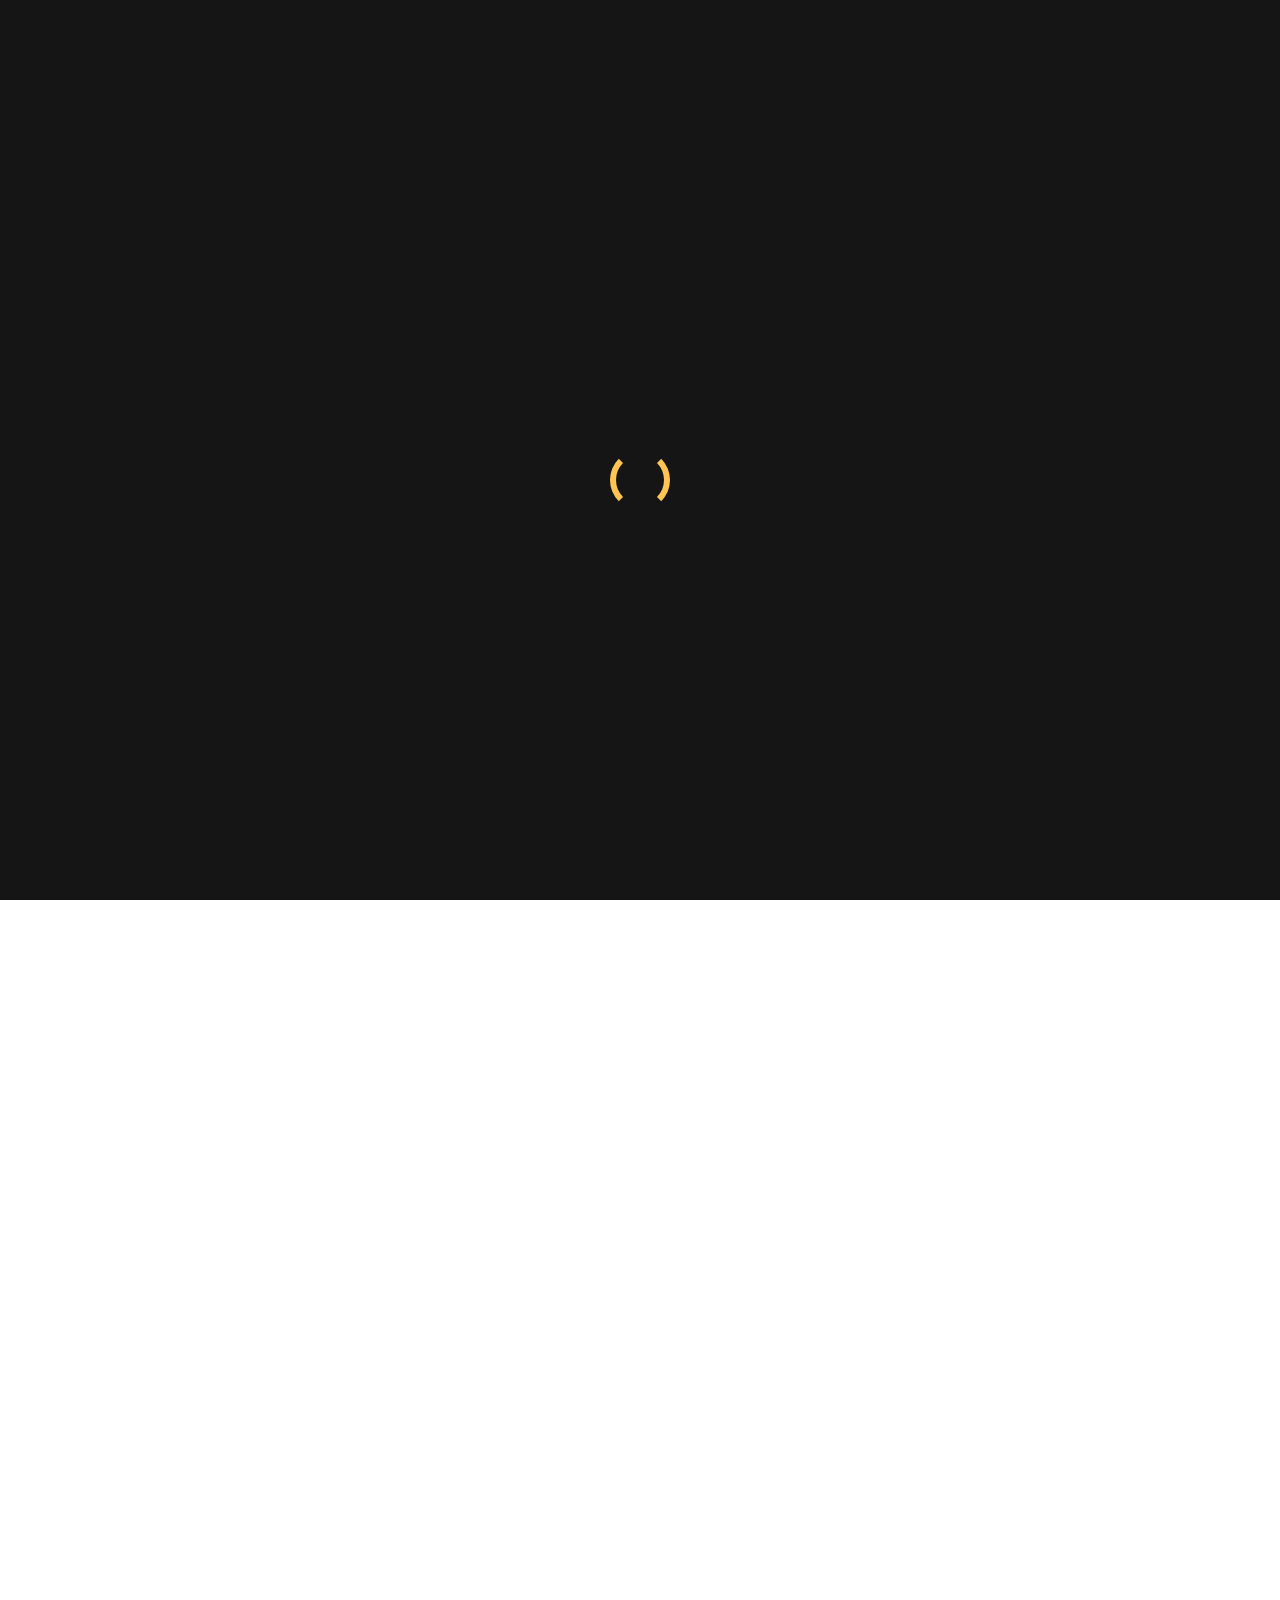
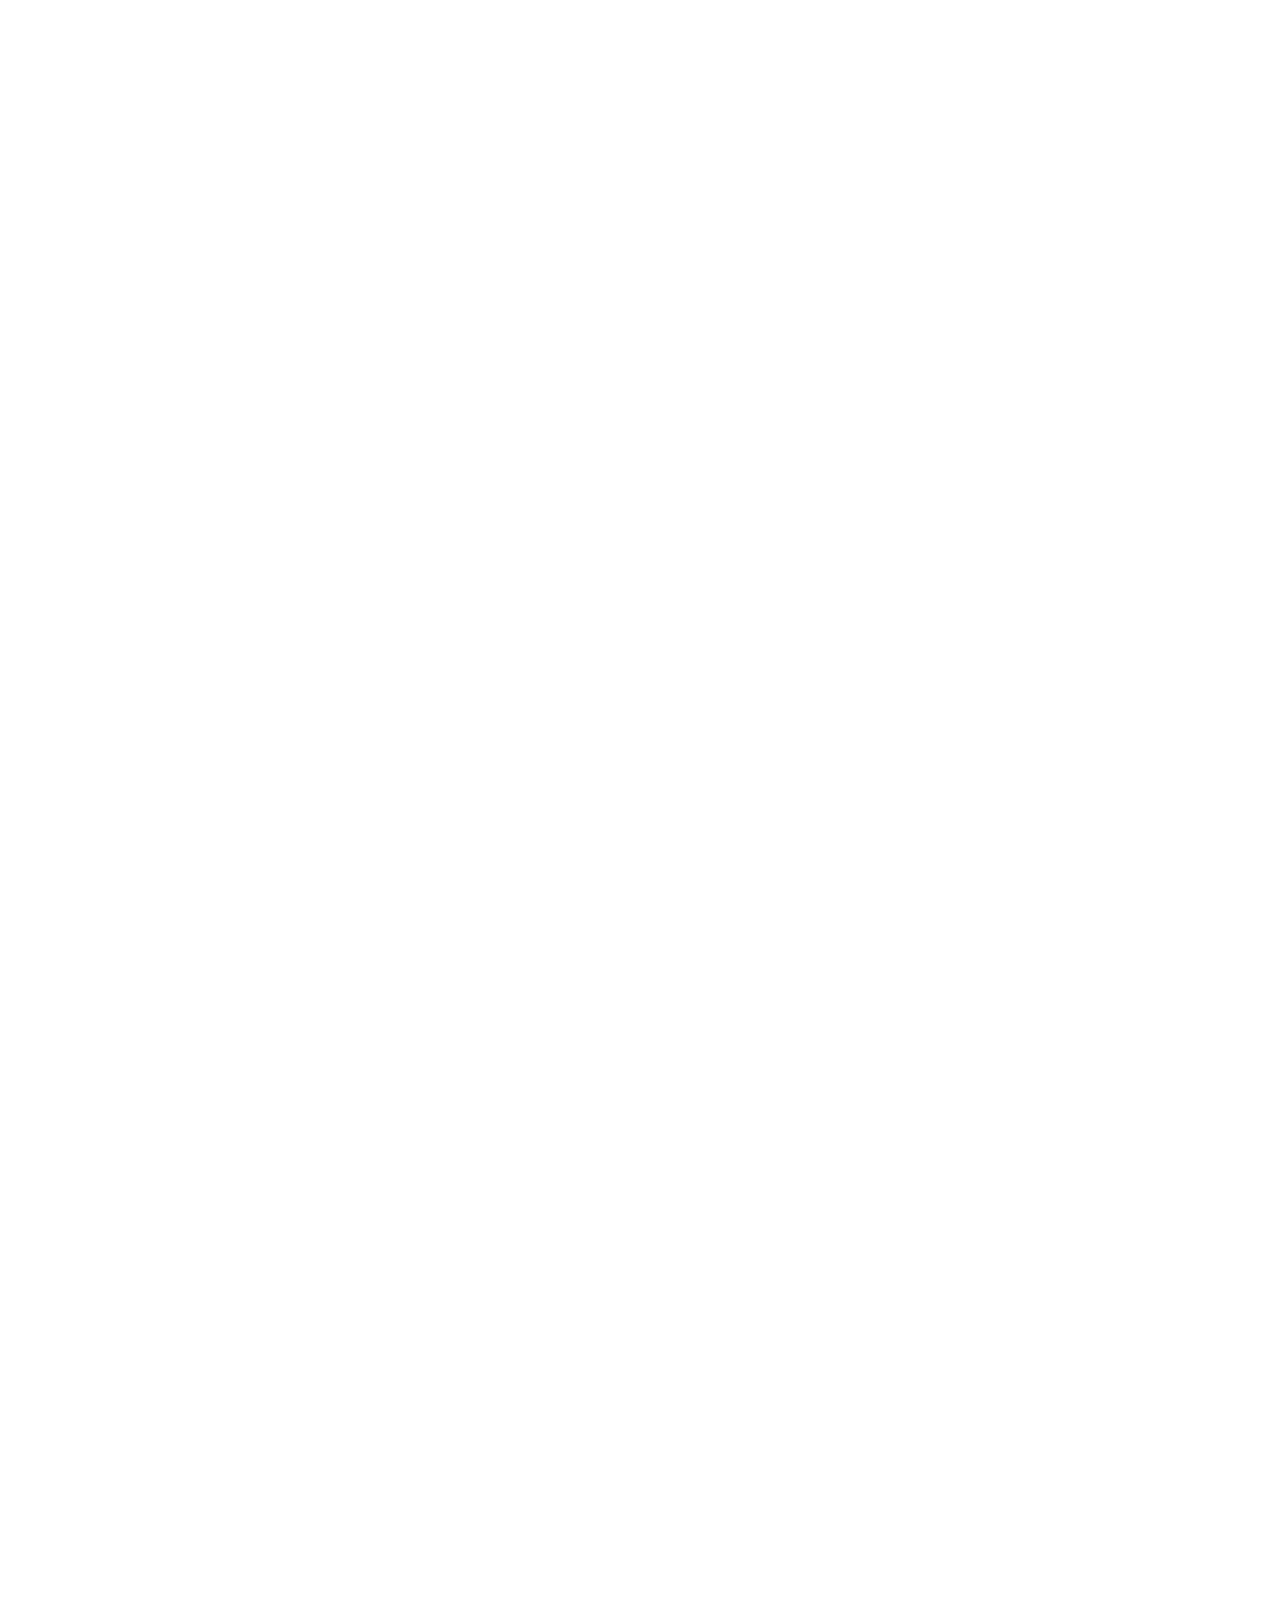
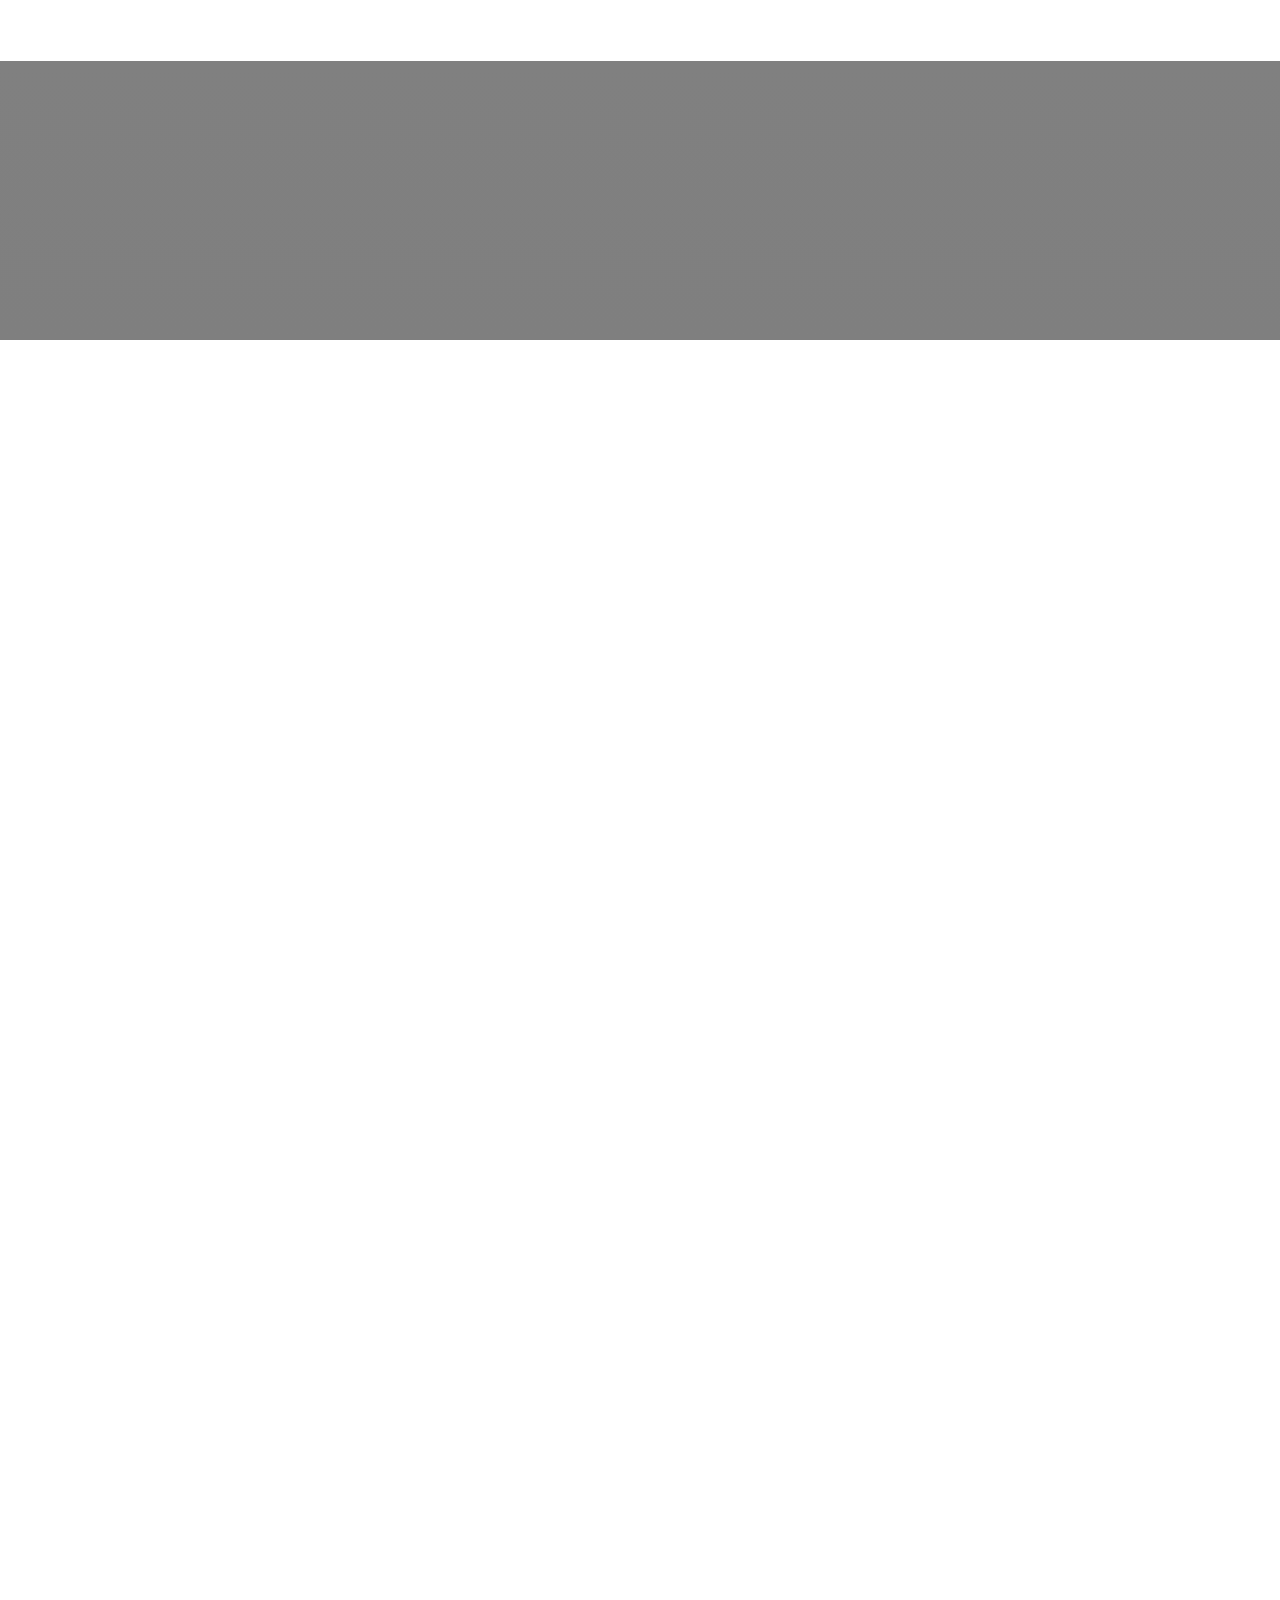
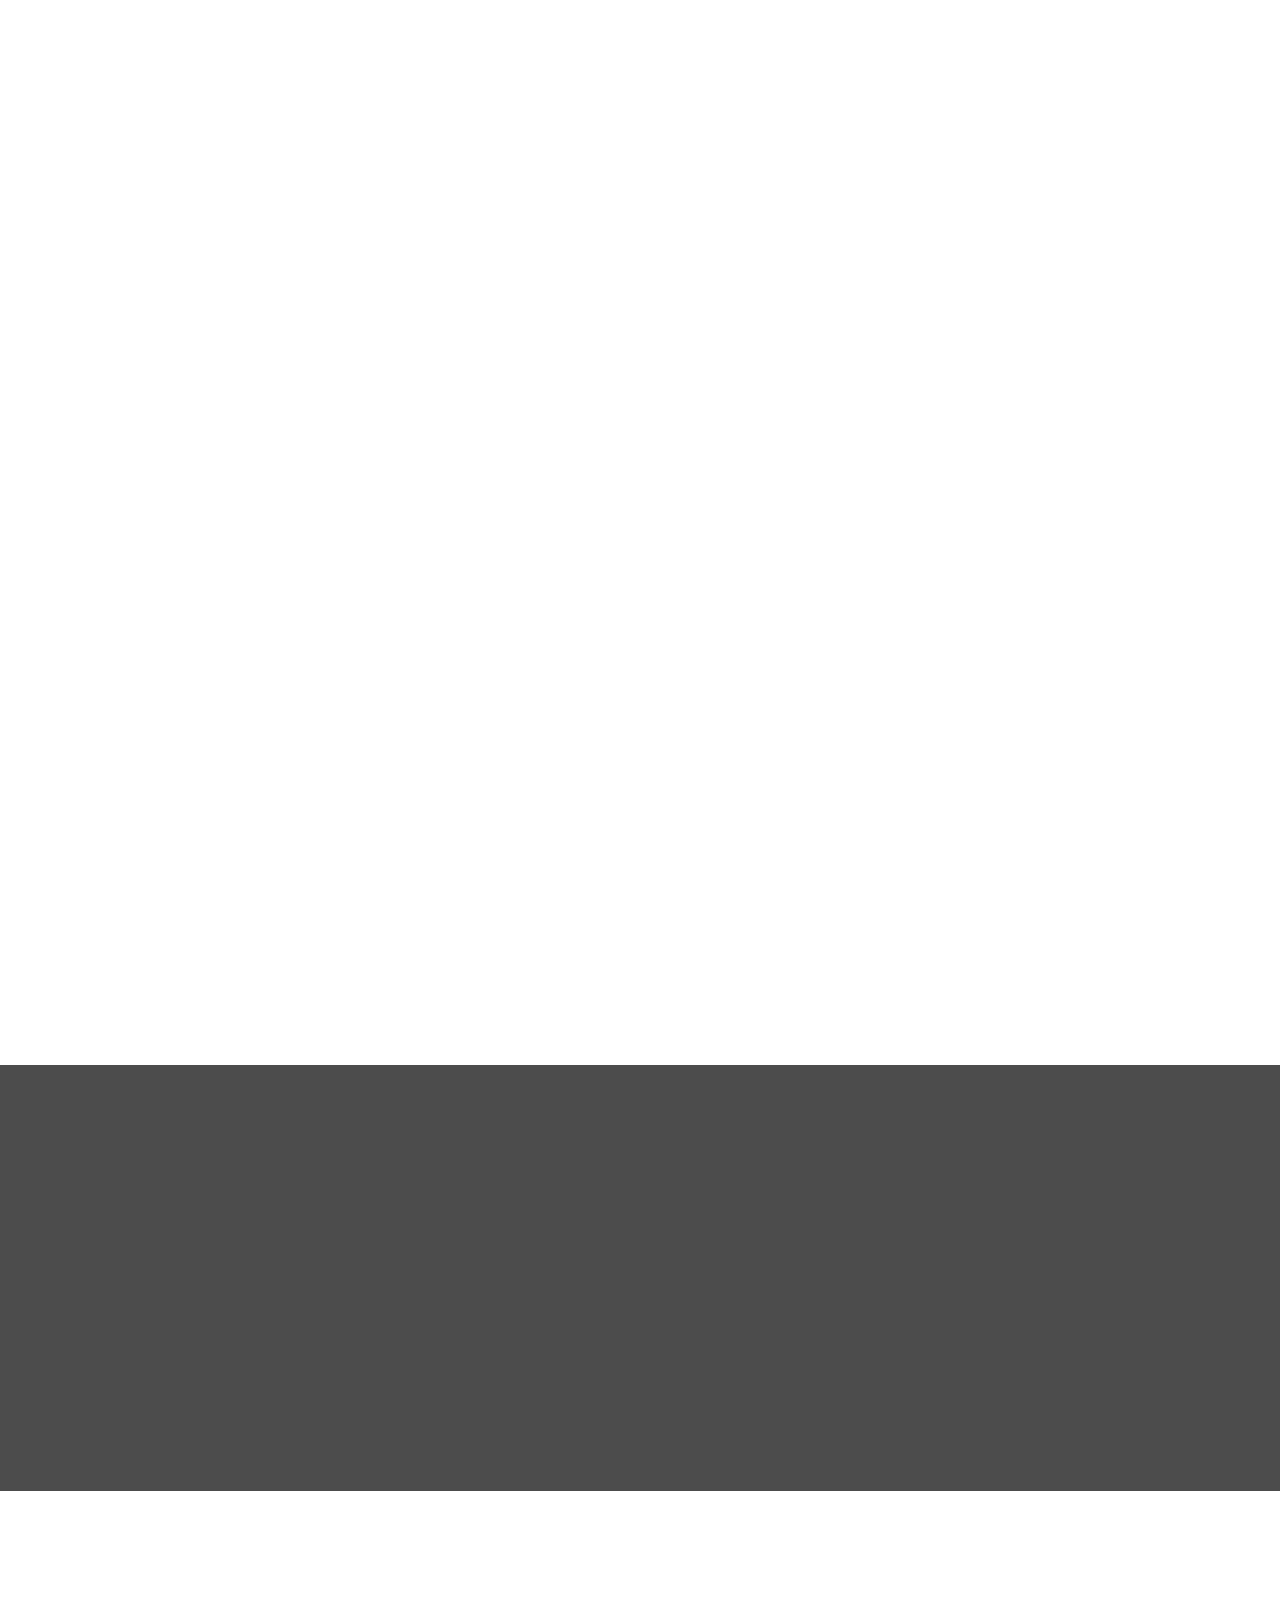
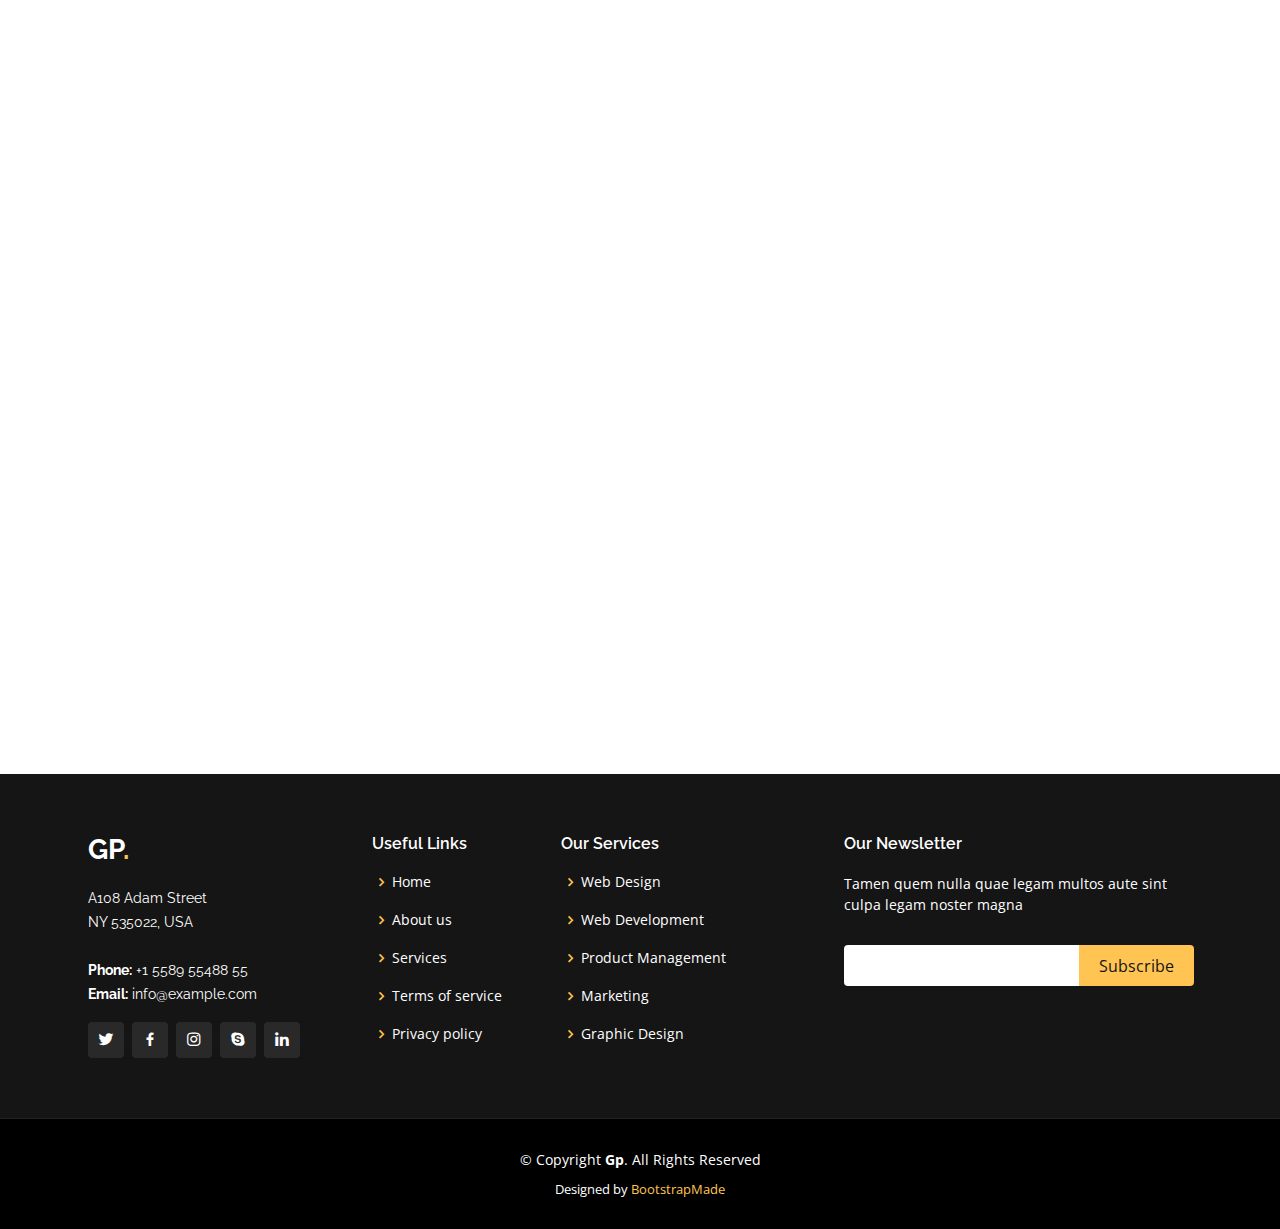
==== commit 82ef29b5: "puno stvari" ====
--- a/Gp/index.html
+++ b/Gp/index.html
@@ -10,15 +10,13 @@
   <meta content="" name="keywords">
 
   <!-- Favicons -->
-
-  <link href="assets/img/car_favicon.png" rel="icon">
-  
+  <link href="assets/img/favicon.png" rel="icon">
+  <link href="assets/img/apple-touch-icon.png" rel="apple-touch-icon">
+
   <!-- Google Fonts -->
   <link href="https://fonts.googleapis.com/css?family=Open+Sans:300,300i,400,400i,600,600i,700,700i|Raleway:300,300i,400,400i,500,500i,600,600i,700,700i|Poppins:300,300i,400,400i,500,500i,600,600i,700,700i" rel="stylesheet">
 
   <!-- Vendor CSS Files -->
-  <link rel="stylesheet" href="https://cdn.ayroui.com/1.0/css/tiny-slider.css" />
-
   <link href="assets/vendor/aos/aos.css" rel="stylesheet">
   <link href="assets/vendor/bootstrap/css/bootstrap.min.css" rel="stylesheet">
   <link href="assets/vendor/bootstrap-icons/bootstrap-icons.css" rel="stylesheet">
@@ -40,6 +38,7 @@
 </head>
 
 <body>
+
   <!-- ======= Header ======= -->
   <header id="header" class="fixed-top ">
     <div class="container d-flex align-items-center justify-content-lg-between">
@@ -51,78 +50,79 @@
       <nav id="navbar" class="navbar order-last order-lg-0">
         <ul>
           <li><a class="nav-link scrollto active" href="#hero">Home</a></li>
-          <li class="dropdown"><a href="#"><span>About</span> <i class="bi bi-chevron-down"></i></a>
-            <ul>
-              <li><a href="#">Bio</a></li>
-              <li><a href="#">Contact</a></li>
-              <li><a href="#">Conditions</a></li>
-            </ul>
-          <li><a class="nav-link scrollto" href="#services">Pricing</a></li>
+          <li><a class="nav-link scrollto" href="#cars">About</a></li>
+          <li><a class="nav-link scrollto" href="#services">Services</a></li>
           <li class="dropdown"><a href="#"><span>Cars</span> <i class="bi bi-chevron-down"></i></a>
             <ul>
-              <li><a href="#">Hatchback</a></li>
-              <li><a href="#">Sedan</a></li>
-              <li><a href="#">Wagon</a></li>
-              <li><a href="#">Minivan</a></li>
-              <li><a href="#">SUV</a></li>
-              <li><a href="#">Electric</a></li>
+              <li><a href="hatchback.html">Hatchback</a></li>
+              <li><a href="sedan.html">Sedan</a></li>
+              <li><a href="wagon.html">Wagon</a></li>
+              <li><a href="minivan.html">Minivan</a></li>
+              <li><a href="SUV.html">SUV</a></li>
+              <li><a href="electric.html">Electric</a></li>
             </ul>
           </li>
-          <li class="dropdown"><a href="#"><span>English</span> <i class="bi bi-chevron-down"></i></a>
-          <ul>
-            <li><a href="#">Bosanski</a></li>
-            <li><a href="#">Deutsch</a></li>
-          </ul>
-
+          <li><a class="nav-link scrollto " href="#pricing">Pricing</a></li>
+          <li><a class="nav-link scrollto" href="#contact">Contact</a></li>
         </ul>
         <i class="bi bi-list mobile-nav-toggle"></i>
-        <a href="#cars" class="get-started-btn scrollto">Sign Up</a>
       </nav><!-- .navbar -->
 
-      
+      <a href="#cars" class="get-started-btn scrollto">Get Started</a>
 
     </div>
   </header><!-- End Header -->
 
   <!-- ======= Hero Section ======= -->
-  <!--<section id="hero" class="d-flex align-items-center justify-content-center">
+  <section id="hero" class="d-flex align-items-center justify-content-center">
     <div class="container" data-aos="fade-up">
+
       <div class="row justify-content-center" data-aos="fade-up" data-aos-delay="150">
         <div class="col-xl-6 col-lg-8">
-          <img src="assets/img/logo_web.png" alt="Brand logo" style="width:450px;height:200px;">
-          <h1>DRIVENATION<span>.</span></h1>
-          <h2>Explore the Nation & Drive with Pride</h2>
-        </div>
-      </div>-->
-
-
-      <section id="hero" class="d-flex align-items-center justify-content-center">
-        <div class="container" data-aos="fade-up">
-          <div class="row justify-content-center" data-aos="fade-up" data-aos-delay="150">
-            <div class="col-xl-6 col-lg-8">
-              <img src="assets/img/logo_web.png" alt="Brand logo" class="logo-image">
-              <h1 class="hero-heading">DRIVENATION<span>.</span></h1>
-              <h2 class="hero-subheading">Explore the Nation & Drive with Pride</h2>
-            </div>
-          </div>
-        </div>
-      </section>
-      
-      
+          <h1>Explore the Nation & Drive with Pride<span>.</span></h1>
+          <h2>Make your travel unforgettable</h2>
+        </div>
+      </div>
+
+
+   <div class="row gy-4 mt-5 justify-content-center" data-aos="zoom-in" data-aos-delay="250">
+        <div class="col-xl-2 col-md-4">
+          <div class="icon-box">
+            <i class="ri-car-line"></i>
+            <h3><a href="">Customize rental</a></h3>
+          </div>
+        </div>
+        <div class="col-xl-2 col-md-4">
+          <div class="icon-box">
+            <i class="ri-map-pin-line"></i>
+            <h3><a href="">Pickup location selection</a></h3>
+          </div>
+        </div>
+        <div class="col-xl-2 col-md-4">
+          <div class="icon-box">
+            <i class="ri-leaf-line"></i>
+            <h3><a href="">Live a green lifestyle</a></h3>
+          </div>
+        </div>
+        <div class="col-xl-2 col-md-4">
+          <div class="icon-box">
+            <i class="ri-money-euro-circle-fill"></i>
+            <h3><a href="">Select payment method</a></h3>
+          </div>
+        </div>
+ 
+      </div>
+
+
+    </div>
   </section>
   <!-- End Hero -->
 
   <main id="main">
 
     <!-- ======= About Section ======= -->
-    <section id="services" class="services">
+    <section id="cars" class="cars">
       <div class="container" data-aos="fade-up">
-  
-        <div class="section-title">
-          <p >Bio</p>
-          <h2>Get to know us</h2>
-        </div>
- 
 
         <div class="row">
           <div class="col-lg-6 order-1 order-lg-2" data-aos="fade-left" data-aos-delay="100">
@@ -131,20 +131,20 @@
           <div class="col-lg-6 pt-4 pt-lg-0 order-2 order-lg-1 content" data-aos="fade-right" data-aos-delay="100">
             <!--provjeriti je li lijepo izgleda ovaj ovako spacing, pogotovo sto je iznad slike vise nego iznad teksta-->
             <p>&nbsp;&nbsp;&nbsp;&nbsp;&nbsp;</p>
-            <h4><b>Welcome to driveNation, where customer satisfaction is our #1 priority.</b></h4>
+            <h3>Welcome to driveNation, where customer satisfaction is our #1 priority.</h3>
             <p class="fst-italic">
               We pride ourselves on our attention to detail, commitment to safety, and dedication to customer satisfaction. So why choose us?
             </p>
             <ul>
-              <li> Reputation built on dedication and hard work.</li>
-              <li> Countless satisfied customers demonstrate our trustworthiness.</li>
-              <li>Years of experience to find the most suitable solution for your needs.</li>
+              <li><i class="ri-check-double-line"></i> Reputation built on dedication and hard work.</li>
+              <li><i class="ri-check-double-line"></i> Countless satisfied customers demonstrate our trustworthiness.</li>
+              <li><i class="ri-check-double-line"></i> Years of experience to find the most suitable solution for your needs.</li>
             </ul>
             <p allign = "justify-content-lg-between">
-              Personalized attention and top-notch service for every client is our moto. 
-              Our employees are always available to answer your questions and find the perfect rental solution. 
+              At driveNation, we believe in personalized attention and top-notch service for every client.
+              Our experienced professionals are always available to answer your questions and find the perfect rental solution. 
+              Let us make your next rental a success.
             </p>
-            <p><b>Let's make your next rental a success.</b> </p>
           </div>
         </div>
 
@@ -153,20 +153,18 @@
 
     <!-- ======= Clients Section ======= -->
     <section id="clients" class="clients">
-      <div class="container"data-aos="fade-up">
-        
+      <div class="container" data-aos="zoom-in">
 
         <div class="clients-slider swiper">
           <div class="swiper-wrapper align-items-center">
-            <div class="swiper-slide"><img src="assets/img/clients/Land_Rover.svg.png" class="img-fluid" alt=""></div>
-            <div class="swiper-slide"><img src="assets/img/clients/volvo.png" class="img-fluid" alt=""></div>
-            <div class="swiper-slide"><img src="assets/img/clients/hyndai-removebg-preview.png" class="img-fluid" alt=""></div>
-            <div class="swiper-slide"><img src="assets/img/clients/BMW.png" style=width:116px;height:116px; class="img-fluid" alt=""></div>
-            <div class="swiper-slide"><img src="assets/img/clients/toyota.png" class="img-fluid" alt=""></div>
-            <div class="swiper-slide"><img src="assets/img/clients/SKODA.png" class="img-fluid" alt=""></div>
-            <div class="swiper-slide"><img src="assets/img/clients/kia.png" class="img-fluid" alt=""></div>
-            <div class="swiper-slide"><img src="assets/img/clients/citroen.png" class="img-fluid" alt=""></div>
-            <div class="swiper-slide"><img src="assets/img/clients/Volkswagen.svg.png" class="img-fluid" alt=""></div>
+            <div class="swiper-slide"><img src="assets/img/clients/client-1.png" class="img-fluid" alt=""></div>
+            <div class="swiper-slide"><img src="assets/img/clients/client-2.png" class="img-fluid" alt=""></div>
+            <div class="swiper-slide"><img src="assets/img/clients/client-3.png" class="img-fluid" alt=""></div>
+            <div class="swiper-slide"><img src="assets/img/clients/client-4.png" class="img-fluid" alt=""></div>
+            <div class="swiper-slide"><img src="assets/img/clients/client-5.png" class="img-fluid" alt=""></div>
+            <div class="swiper-slide"><img src="assets/img/clients/client-6.png" class="img-fluid" alt=""></div>
+            <div class="swiper-slide"><img src="assets/img/clients/client-7.png" class="img-fluid" alt=""></div>
+            <div class="swiper-slide"><img src="assets/img/clients/client-8.png" class="img-fluid" alt=""></div>
           </div>
           <div class="swiper-pagination"></div>
         </div>
@@ -174,97 +172,347 @@
       </div>
     </section><!-- End Clients Section -->
 
-   <!-- ======= Discount Section ======= -->
-   <section id="services" class="services">
-    <div class="container" data-aos="fade-up">
-
-      <div class="section-title">
-        <p >Discount</p>
-        <h2>Explore offers of the day</h2>
-      </div>
-
-      <div class="row">
-        <div class="col-lg-4 col-md-6 d-flex align-items-stretch" data-aos="zoom-in" data-aos-delay="100">
-          <div class="icon-box">
-            <div class="icon"><i class="ri-car-line"></i></div>
-            <h4><a href="">Customize rental</a></h4>
-            <p>Add extra features to your rental such as WiFi, baby seat and much more.</p>
-          </div>
-        </div>
-
-        <div class="col-lg-4 col-md-6 d-flex align-items-stretch mt-4 mt-md-0" data-aos="zoom-in" data-aos-delay="200">
-          <div class="icon-box">
-            <div class="icon"><i class="ri-map-pin-line"></i></div>
-            <h4><a href="">Pickup location selection</a></h4>
-            <p>Let the rental come to you, choose the pickup time.</p>
-          </div>
-        </div>
-
-        <div class="col-lg-4 col-md-6 d-flex align-items-stretch mt-4 mt-lg-0" data-aos="zoom-in" data-aos-delay="300">
-          <div class="icon-box">
-            <div class="icon"> <i class="ri-leaf-line"></i></div>
-            <h4><a href="">Live a green lifestyle</a></h4>
-            <p>Go for a more sustainable option, such as hybrid or electric.</p>
-          </div>
-        </div>
-
-        <div class="col-lg-4 col-md-6 d-flex align-items-stretch mt-4" data-aos="zoom-in" data-aos-delay="100">
-          <div class="icon-box">
-            <div class="icon"><i class="ri-money-euro-circle-fill"></i></div>
-            <h4><a href="">Select payment method</a></h4>
-            <p>Choose whether you want to pay per hour, day or month.</p>
-          </div>
-        </div>
-
-
-
-      </div>
-
-    </div>
-    
-
-  </section><!-- End Discount Section -->
-
-
-   
-
-    <!-- ======= Testimonials Section ======= -->
+    <!-- ======= Features Section ======= -->
+    <section id="features" class="features">
+      <div class="container" data-aos="fade-up">
+
+        <div class="row">
+          <div class="image col-lg-6" style='background-image: url("assets/img/features.jpg");' data-aos="fade-right"></div>
+          <div class="col-lg-6" data-aos="fade-left" data-aos-delay="100">
+            <div class="icon-box mt-5 mt-lg-0" data-aos="zoom-in" data-aos-delay="150">
+              <i class="bx bx-receipt"></i>
+              <h4>Est labore ad</h4>
+              <p>Consequuntur sunt aut quasi enim aliquam quae harum pariatur laboris nisi ut aliquip</p>
+            </div>
+            <div class="icon-box mt-5" data-aos="zoom-in" data-aos-delay="150">
+              <i class="bx bx-cube-alt"></i>
+              <h4>Harum esse qui</h4>
+              <p>Excepteur sint occaecat cupidatat non proident, sunt in culpa qui officia deserunt</p>
+            </div>
+            <div class="icon-box mt-5" data-aos="zoom-in" data-aos-delay="150">
+              <i class="bx bx-images"></i>
+              <h4>Aut occaecati</h4>
+              <p>Aut suscipit aut cum nemo deleniti aut omnis. Doloribus ut maiores omnis facere</p>
+            </div>
+            <div class="icon-box mt-5" data-aos="zoom-in" data-aos-delay="150">
+              <i class="bx bx-shield"></i>
+              <h4>Beatae veritatis</h4>
+              <p>Expedita veritatis consequuntur nihil tempore laudantium vitae denat pacta</p>
+            </div>
+          </div>
+        </div>
+
+      </div>
+    </section><!-- End Features Section -->
+
+    <!-- ======= Services Section ======= -->
     <section id="services" class="services">
       <div class="container" data-aos="fade-up">
-  
+
         <div class="section-title">
-          <p >Clients</p>
-          <h2>See what our customers have to say about us</h2>
-        </div>
-      </div>
-
-        <section id="testimonials" class="testimonials">
-         <div class="container" data-aos="zoom-in">
+          <h2>Services</h2>
+          <p>Check our Services</p>
+        </div>
+
+        <div class="row">
+          <div class="col-lg-4 col-md-6 d-flex align-items-stretch" data-aos="zoom-in" data-aos-delay="100">
+            <div class="icon-box">
+              <div class="icon"><i class="ri-car-line"></i></div>
+              <h4><a href="">Customize rental</a></h4>
+              <p>Add extra features to your rental such as WiFi, baby seat and much more.</p>
+            </div>
+          </div>
+
+          <div class="col-lg-4 col-md-6 d-flex align-items-stretch mt-4 mt-md-0" data-aos="zoom-in" data-aos-delay="200">
+            <div class="icon-box">
+              <div class="icon"><i class="ri-map-pin-line"></i></div>
+              <h4><a href="">Pickup location selection</a></h4>
+              <p>Let the rental come to you, choose the pickup time.</p>
+            </div>
+          </div>
+
+          <div class="col-lg-4 col-md-6 d-flex align-items-stretch mt-4 mt-lg-0" data-aos="zoom-in" data-aos-delay="300">
+            <div class="icon-box">
+              <div class="icon"> <i class="ri-leaf-line"></i></div>
+              <h4><a href="">Live a green lifestyle</a></h4>
+              <p>Go for a more sustainable option, such as hybrid or electric.</p>
+            </div>
+          </div>
+
+          <div class="col-lg-4 col-md-6 d-flex align-items-stretch mt-4" data-aos="zoom-in" data-aos-delay="100">
+            <div class="icon-box">
+              <div class="icon"><i class="ri-money-euro-circle-fill"></i></div>
+              <h4><a href="">Select payment method</a></h4>
+              <p>Choose whether you want to pay per hour, day or month.</p>
+            </div>
+          </div>
+
+ 
+
+        </div>
+
+      </div>
+    </section><!-- End Services Section -->
+
+    <!-- ======= Cta Section ======= -->
+    <section id="cta" class="cta">
+      <div class="container" data-aos="zoom-in">
+
+        <div class="text-center">
+          <h3>Call To Action</h3>
+          <p> Duis aute irure dolor in reprehenderit in voluptate velit esse cillum dolore eu fugiat nulla pariatur. Excepteur sint occaecat cupidatat non proident, sunt in culpa qui officia deserunt mollit anim id est laborum.</p>
+          <a class="cta-btn" href="#">Call To Action</a>
+        </div>
+
+      </div>
+    </section><!-- End Cta Section -->
+
+    <!-- ======= Portfolio Section ======= -->
+    <section id="pricing" class="pricing">
+      <div class="container" data-aos="fade-up">
+
+        <div class="section-title">
+          <h2>Portfolio</h2>
+          <p>Check our Portfolio</p>
+        </div>
+
+        <div class="row" data-aos="fade-up" data-aos-delay="100">
+          <div class="col-lg-12 d-flex justify-content-center">
+            <ul id="portfolio-flters">
+              <li data-filter="*" class="filter-active">All</li>
+              <li data-filter=".filter-app">App</li>
+              <li data-filter=".filter-card">Card</li>
+              <li data-filter=".filter-web">Web</li>
+            </ul>
+          </div>
+        </div>
+
+        <div class="row portfolio-container" data-aos="fade-up" data-aos-delay="200">
+
+          <div class="col-lg-4 col-md-6 portfolio-item filter-app">
+            <div class="portfolio-wrap">
+              <img src="assets/img/portfolio/portfolio-1.jpg" class="img-fluid" alt="">
+              <div class="portfolio-info">
+                <h4>App 1</h4>
+                <p>App</p>
+                <div class="portfolio-links">
+                  <a href="assets/img/portfolio/portfolio-1.jpg" data-gallery="portfolioGallery" class="portfolio-lightbox" title="App 1"><i class="bx bx-plus"></i></a>
+                  <a href="portfolio-details.html" title="More Details"><i class="bx bx-link"></i></a>
+                </div>
+              </div>
+            </div>
+          </div>
+
+          <div class="col-lg-4 col-md-6 portfolio-item filter-web">
+            <div class="portfolio-wrap">
+              <img src="assets/img/portfolio/portfolio-2.jpg" class="img-fluid" alt="">
+              <div class="portfolio-info">
+                <h4>Web 3</h4>
+                <p>Web</p>
+                <div class="portfolio-links">
+                  <a href="assets/img/portfolio/portfolio-2.jpg" data-gallery="portfolioGallery" class="portfolio-lightbox" title="Web 3"><i class="bx bx-plus"></i></a>
+                  <a href="portfolio-details.html" title="More Details"><i class="bx bx-link"></i></a>
+                </div>
+              </div>
+            </div>
+          </div>
+
+          <div class="col-lg-4 col-md-6 portfolio-item filter-app">
+            <div class="portfolio-wrap">
+              <img src="assets/img/portfolio/portfolio-3.jpg" class="img-fluid" alt="">
+              <div class="portfolio-info">
+                <h4>App 2</h4>
+                <p>App</p>
+                <div class="portfolio-links">
+                  <a href="assets/img/portfolio/portfolio-3.jpg" data-gallery="portfolioGallery" class="portfolio-lightbox" title="App 2"><i class="bx bx-plus"></i></a>
+                  <a href="portfolio-details.html" title="More Details"><i class="bx bx-link"></i></a>
+                </div>
+              </div>
+            </div>
+          </div>
+
+          <div class="col-lg-4 col-md-6 portfolio-item filter-card">
+            <div class="portfolio-wrap">
+              <img src="assets/img/portfolio/portfolio-4.jpg" class="img-fluid" alt="">
+              <div class="portfolio-info">
+                <h4>Card 2</h4>
+                <p>Card</p>
+                <div class="portfolio-links">
+                  <a href="assets/img/portfolio/portfolio-4.jpg" data-gallery="portfolioGallery" class="portfolio-lightbox" title="Card 2"><i class="bx bx-plus"></i></a>
+                  <a href="portfolio-details.html" title="More Details"><i class="bx bx-link"></i></a>
+                </div>
+              </div>
+            </div>
+          </div>
+
+          <div class="col-lg-4 col-md-6 portfolio-item filter-web">
+            <div class="portfolio-wrap">
+              <img src="assets/img/portfolio/portfolio-5.jpg" class="img-fluid" alt="">
+              <div class="portfolio-info">
+                <h4>Web 2</h4>
+                <p>Web</p>
+                <div class="portfolio-links">
+                  <a href="assets/img/portfolio/portfolio-5.jpg" data-gallery="portfolioGallery" class="portfolio-lightbox" title="Web 2"><i class="bx bx-plus"></i></a>
+                  <a href="portfolio-details.html" title="More Details"><i class="bx bx-link"></i></a>
+                </div>
+              </div>
+            </div>
+          </div>
+
+          <div class="col-lg-4 col-md-6 portfolio-item filter-app">
+            <div class="portfolio-wrap">
+              <img src="assets/img/portfolio/portfolio-6.jpg" class="img-fluid" alt="">
+              <div class="portfolio-info">
+                <h4>App 3</h4>
+                <p>App</p>
+                <div class="portfolio-links">
+                  <a href="assets/img/portfolio/portfolio-6.jpg" data-gallery="portfolioGallery" class="portfolio-lightbox" title="App 3"><i class="bx bx-plus"></i></a>
+                  <a href="portfolio-details.html" title="More Details"><i class="bx bx-link"></i></a>
+                </div>
+              </div>
+            </div>
+          </div>
+
+          <div class="col-lg-4 col-md-6 portfolio-item filter-card">
+            <div class="portfolio-wrap">
+              <img src="assets/img/portfolio/portfolio-7.jpg" class="img-fluid" alt="">
+              <div class="portfolio-info">
+                <h4>Card 1</h4>
+                <p>Card</p>
+                <div class="portfolio-links">
+                  <a href="assets/img/portfolio/portfolio-7.jpg" data-gallery="portfolioGallery" class="portfolio-lightbox" title="Card 1"><i class="bx bx-plus"></i></a>
+                  <a href="portfolio-details.html" title="More Details"><i class="bx bx-link"></i></a>
+                </div>
+              </div>
+            </div>
+          </div>
+
+          <div class="col-lg-4 col-md-6 portfolio-item filter-card">
+            <div class="portfolio-wrap">
+              <img src="assets/img/portfolio/portfolio-8.jpg" class="img-fluid" alt="">
+              <div class="portfolio-info">
+                <h4>Card 3</h4>
+                <p>Card</p>
+                <div class="portfolio-links">
+                  <a href="assets/img/portfolio/portfolio-8.jpg" data-gallery="portfolioGallery" class="portfolio-lightbox" title="Card 3"><i class="bx bx-plus"></i></a>
+                  <a href="portfolio-details.html" title="More Details"><i class="bx bx-link"></i></a>
+                </div>
+              </div>
+            </div>
+          </div>
+
+          <div class="col-lg-4 col-md-6 portfolio-item filter-web">
+            <div class="portfolio-wrap">
+              <img src="assets/img/portfolio/portfolio-9.jpg" class="img-fluid" alt="">
+              <div class="portfolio-info">
+                <h4>Web 3</h4>
+                <p>Web</p>
+                <div class="portfolio-links">
+                  <a href="assets/img/portfolio/portfolio-9.jpg" data-gallery="portfolioGallery" class="portfolio-lightbox" title="Web 3"><i class="bx bx-plus"></i></a>
+                  <a href="portfolio-details.html" title="More Details"><i class="bx bx-link"></i></a>
+                </div>
+              </div>
+            </div>
+          </div>
+
+        </div>
+
+      </div>
+    </section><!-- End Portfolio Section -->
+
+    <!-- ======= Counts Section ======= -->
+    <section id="counts" class="counts">
+      <div class="container" data-aos="fade-up">
+
+        <div class="row no-gutters">
+          <div class="image col-xl-5 d-flex align-items-stretch justify-content-center justify-content-lg-start" data-aos="fade-right" data-aos-delay="100"></div>
+          <div class="col-xl-7 ps-0 ps-lg-5 pe-lg-1 d-flex align-items-stretch" data-aos="fade-left" data-aos-delay="100">
+            <div class="content d-flex flex-column justify-content-center">
+              <h3>Voluptatem dignissimos provident quasi</h3>
+              <p>
+                Lorem ipsum dolor sit amet, consectetur adipiscing elit, sed do eiusmod tempor incididunt ut labore et dolore magna aliqua. Duis aute irure dolor in reprehenderit
+              </p>
+              <div class="row">
+                <div class="col-md-6 d-md-flex align-items-md-stretch">
+                  <div class="count-box">
+                    <i class="bi bi-emoji-smile"></i>
+                    <span data-purecounter-start="0" data-purecounter-end="65" data-purecounter-duration="2" class="purecounter"></span>
+                    <p><strong>Happy Clients</strong> consequuntur voluptas nostrum aliquid ipsam architecto ut.</p>
+                  </div>
+                </div>
+
+                <div class="col-md-6 d-md-flex align-items-md-stretch">
+                  <div class="count-box">
+                    <i class="bi bi-journal-richtext"></i>
+                    <span data-purecounter-start="0" data-purecounter-end="85" data-purecounter-duration="2" class="purecounter"></span>
+                    <p><strong>Projects</strong> adipisci atque cum quia aspernatur totam laudantium et quia dere tan</p>
+                  </div>
+                </div>
+
+                <div class="col-md-6 d-md-flex align-items-md-stretch">
+                  <div class="count-box">
+                    <i class="bi bi-clock"></i>
+                    <span data-purecounter-start="0" data-purecounter-end="35" data-purecounter-duration="4" class="purecounter"></span>
+                    <p><strong>Years of experience</strong> aut commodi quaerat modi aliquam nam ducimus aut voluptate non vel</p>
+                  </div>
+                </div>
+
+                <div class="col-md-6 d-md-flex align-items-md-stretch">
+                  <div class="count-box">
+                    <i class="bi bi-award"></i>
+                    <span data-purecounter-start="0" data-purecounter-end="20" data-purecounter-duration="4" class="purecounter"></span>
+                    <p><strong>Awards</strong> rerum asperiores dolor alias quo reprehenderit eum et nemo pad der</p>
+                  </div>
+                </div>
+              </div>
+            </div><!-- End .content-->
+          </div>
+        </div>
+
+      </div>
+    </section><!-- End Counts Section -->
+
+    <!-- ======= Testimonials Section ======= -->
+    <section id="testimonials" class="testimonials">
+      <div class="container" data-aos="zoom-in">
 
         <div class="testimonials-slider swiper" data-aos="fade-up" data-aos-delay="100">
           <div class="swiper-wrapper">
+
+            <div class="swiper-slide">
+              <div class="testimonial-item">
+                <img src="assets/img/testimonials/testimonials-1.jpg" class="testimonial-img" alt="">
+                <h3>Saul Goodman</h3>
+                <h4>Ceo &amp; Founder</h4>
+                <p>
+                  <i class="bx bxs-quote-alt-left quote-icon-left"></i>
+                  Proin iaculis purus consequat sem cure digni ssim donec porttitora entum suscipit rhoncus. Accusantium quam, ultricies eget id, aliquam eget nibh et. Maecen aliquam, risus at semper.
+                  <i class="bx bxs-quote-alt-right quote-icon-right"></i>
+                </p>
+              </div>
+            </div><!-- End testimonial item -->
+
+            <div class="swiper-slide">
+              <div class="testimonial-item">
+                <img src="assets/img/testimonials/testimonials-2.jpg" class="testimonial-img" alt="">
+                <h3>Sara Wilsson</h3>
+                <h4>Designer</h4>
+                <p>
+                  <i class="bx bxs-quote-alt-left quote-icon-left"></i>
+                  Export tempor illum tamen malis malis eram quae irure esse labore quem cillum quid cillum eram malis quorum velit fore eram velit sunt aliqua noster fugiat irure amet legam anim culpa.
+                  <i class="bx bxs-quote-alt-right quote-icon-right"></i>
+                </p>
+              </div>
+            </div><!-- End testimonial item -->
 
             <div class="swiper-slide">
               <div class="testimonial-item">
                 <img src="assets/img/testimonials/testimonials-3.jpg" class="testimonial-img" alt="">
-                <h3>Lamija Kolic</h3>
-                <h4>Economist</h4>
+                <h3>Jena Karlis</h3>
+                <h4>Store Owner</h4>
                 <p>
                   <i class="bx bxs-quote-alt-left quote-icon-left"></i>
-                  I rented a car for a weekend getaway and was impressed with the affordable rates and variety of vehicle options. Will definitely use this rental company again.
-                  <i class="bx bxs-quote-alt-right quote-icon-right"></i>
-                </p>
-              </div>
-            </div><!-- End testimonial item -->
-
-            <div class="swiper-slide">
-              <div class="testimonial-item">
-                <img src="assets/img/testimonials/istockphoto-489582907-170667a - Copy.jpg" class="testimonial-img" alt="">
-                <h3>Seada Ramic</h3>
-                <h4>retired</h4>
-                <p>
-                  <i class="bx bxs-quote-alt-left quote-icon-left"></i>
-                  I had a last-minute change of plans and needed a rental car ASAP. This company was able to accommodate my request and provide excellent service and help despite the short notice. Thank you!
+                  Enim nisi quem export duis labore cillum quae magna enim sint quorum nulla quem veniam duis minim tempor labore quem eram duis noster aute amet eram fore quis sint minim.
                   <i class="bx bxs-quote-alt-right quote-icon-right"></i>
                 </p>
               </div>
@@ -273,25 +521,11 @@
             <div class="swiper-slide">
               <div class="testimonial-item">
                 <img src="assets/img/testimonials/testimonials-4.jpg" class="testimonial-img" alt="">
-                <h3>Jurica Koletic</h3>
-                <h4>Lawyer</h4>
+                <h3>Matt Brandon</h3>
+                <h4>Freelancer</h4>
                 <p>
                   <i class="bx bxs-quote-alt-left quote-icon-left"></i>
-                  Great rental experience. The staff was friendly and helpful, and the car was in excellent condition. Highly recommend this company.
-                  <i class="bx bxs-quote-alt-right quote-icon-right"></i>
-                </p>
-              </div>
-            </div><!-- End testimonial item -->
-
-            <div class="swiper-slide">
-              <div class="testimonial-item">
-                <img src="assets/img/testimonials/testimonials-2.jpg" class="testimonial-img" alt="">
-                <h3>Amari Begic</h3>
-                <h4>Engineer</h4>
-                <p>
-                  <i class="bx bxs-quote-alt-left quote-icon-left"></i>
-                  As a new foreign resident, I had an excellent rental experience. The process was quick, the car was clean and well-maintained.
-                  Highly recommended!
+                  Fugiat enim eram quae cillum dolore dolor amet nulla culpa multos export minim fugiat minim velit minim dolor enim duis veniam ipsum anim magna sunt elit fore quem dolore labore illum veniam.
                   <i class="bx bxs-quote-alt-right quote-icon-right"></i>
                 </p>
               </div>
@@ -300,11 +534,11 @@
             <div class="swiper-slide">
               <div class="testimonial-item">
                 <img src="assets/img/testimonials/testimonials-5.jpg" class="testimonial-img" alt="">
-                <h3>Damir Hodzic</h3>
-                <h4>Company manager</h4>
+                <h3>John Larson</h3>
+                <h4>Entrepreneur</h4>
                 <p>
                   <i class="bx bxs-quote-alt-left quote-icon-left"></i>
-                  The customer service was exceptional! The staff went above and beyond to accommodate my needs and ensure a smooth rental experience.
+                  Quis quorum aliqua sint quem legam fore sunt eram irure aliqua veniam tempor noster veniam enim culpa labore duis sunt culpa nulla illum cillum fugiat legam esse veniam culpa fore nisi cillum quid.
                   <i class="bx bxs-quote-alt-right quote-icon-right"></i>
                 </p>
               </div>
@@ -313,84 +547,55 @@
           <div class="swiper-pagination"></div>
         </div>
 
-     
+      </div>
+    </section><!-- End Testimonials Section -->
+
    
-    </section><!-- End Testimonials Section -->
-
-
-   
 
     <!-- ======= Contact Section ======= -->
-
-    <section id="services" class="services">
-      <div class="container"data-aos="fade-up">
-  
+    <section id="contact" class="contact">
+      <div class="container" data-aos="fade-up">
+
         <div class="section-title">
-          <p>Contact</p>
-          <h2>Contact Us</h2>
-        </div>
-          
-        
+          <h2>Contact</h2>
+          <p>Contact Us</p>
+        </div>
 
         <div>
           <iframe style="border:0; width: 100%; height: 270px;" src="https://www.google.com/maps/embed?pb=!1m18!1m12!1m3!1d3464440.206604677!2d19.337019008921608!3d44.6763937549128!2m3!1f0!2f0!3f0!3m2!1i1024!2i768!4f13.1!3m3!1m2!1s0x4758cbb1ed719bd1%3A0x562ecda6de87b33e!2sSarajevo!5e0!3m2!1shr!2sba!4v1683577983251!5m2!1shr!2sba" frameborder="0" allowfullscreen></iframe>
         </div>
 
-
-       <div class="row">
-          <div class="col-lg-4 col-md-5 d-flex align-items-stretch" data-aos="zoom-in" data-aos-delay="100">
-            <div class="icon-box">
-              <div class="icon"><i class="bi bi-geo-alt"></i></div>
-              <h4><a href="">Location</a></h4>
-              <p>Halilovici 13, Sarajevo, 71000</p>
-            </div>
-          </div>
-  
-          <div class="col-lg-4 col-md-6 d-flex align-items-stretch mt-4 mt-md-0" data-aos="zoom-in" data-aos-delay="200">
-            <div class="icon-box">
-              <div class="icon"><i class="bi bi-envelope"></i></div>
-              <h4><a href="">Email</a></h4>
-              <p>MD Sarajevo: mds@info.ba</p>
-            </div>
-          </div>
-  
-          <div class="col-lg-4 col-md-6 d-flex align-items-stretch mt-4 mt-lg-0" data-aos="zoom-in" data-aos-delay="300">
-            <div class="icon-box">
-              <div class="icon"> <i class="bi bi-phone"></i></div>
-              <h4><a href="">Call</a></h4>
-              <p>MD Sarajevo: 061547895</p>
-            </div>
-          </div>
-    
-          
-         
-
-          <!--<div class="col-lg-4">
+        <div class="row mt-5">
+
+          <div class="col-lg-4">
             <div class="info">
               <div class="address">
                 <i class="bi bi-geo-alt"></i>
                 <h4>Locations:</h4>
                 <p>Halilovici 13, Sarajevo, 71000</p>
-                </div>
+                <p>Mostarska 2, Mostar, 88000</p>
+              </div>
 
 
               <div class="email">
                 <i class="bi bi-envelope"></i>
                 <h4>Email:</h4>
                 <p>MD Sarajevo: mds@info.ba</p>
+                <p>MD Mostar: mdm@info.ba</p>
               </div>
 
               <div class="phone">
                 <i class="bi bi-phone"></i>
                 <h4>Call:</h4>
                 <p>MD Sarajevo: 061547895</p>
-               </div>
-
-            </div>
-
-          </div>-->
-
-          <!--<div class="col-lg-8 mt-5 mt-lg-0">
+                <p>MD Mostar: 065158702</p>
+              </div>
+
+            </div>
+
+          </div>
+
+          <div class="col-lg-8 mt-5 mt-lg-0">
 
             <form action="forms/contact.php" method="post" role="form" class="php-email-form">
               <div class="row">
@@ -420,8 +625,7 @@
         </div>
 
       </div>
-    </section>-->
-    <!-- End Contact Section -->
+    </section><!-- End Contact Section -->
 
   </main><!-- End #main -->
 
@@ -431,13 +635,7 @@
       <div class="container">
         <div class="row">
 
-          <h1 class="logo me-auto me-lg-0"><a href="index.html">DRIVENATION<span>.</span></a></h1>
-          <!-- Uncomment below if you prefer to use an image logo -->
-          <!-- <a href="index.html" class="logo me-auto me-lg-0"><img src="assets/img/logo.png" alt="" class="img-fluid"></a>-->
-    
-        
-
-          <!--<div class="col-lg-3 col-md-6">
+          <div class="col-lg-3 col-md-6">
             <div class="footer-info">
               <h3>Gp<span>.</span></h3>
               <p>
@@ -495,24 +693,20 @@
       <div class="copyright">
         &copy; Copyright <strong><span>Gp</span></strong>. All Rights Reserved
       </div>
-      <div class="credits">-->
-
+      <div class="credits">
         <!-- All the links in the footer should remain intact. -->
         <!-- You can delete the links only if you purchased the pro version. -->
         <!-- Licensing information: https://bootstrapmade.com/license/ -->
         <!-- Purchase the pro version with working PHP/AJAX contact form: https://bootstrapmade.com/gp-free-multipurpose-html-bootstrap-template/ -->
-        <!--Designed by <a href="https://bootstrapmade.com/">BootstrapMade</a>
+        Designed by <a href="https://bootstrapmade.com/">BootstrapMade</a>
       </div>
     </div>
-  </footer>-->
-  <!-- End Footer -->
+  </footer><!-- End Footer -->
 
   <div id="preloader"></div>
   <a href="#" class="back-to-top d-flex align-items-center justify-content-center"><i class="bi bi-arrow-up-short"></i></a>
 
   <!-- Vendor JS Files -->
-  
-
   <script src="assets/vendor/purecounter/purecounter_vanilla.js"></script>
   <script src="assets/vendor/aos/aos.js"></script>
   <script src="assets/vendor/bootstrap/js/bootstrap.bundle.min.js"></script>
--- a/Gp/assets/css/style.css
+++ b/Gp/assets/css/style.css
@@ -9,23 +9,6 @@
 /*--------------------------------------------------------------
 # General
 --------------------------------------------------------------*/
-
-
-
-.h1, .h2, .h3, .h4, .h5, .h6 {
-  font-family: 'Gill Sans', 'Gill Sans MT', Calibri, 'Trebuchet MS', sans-serif;
-}
-
-.logo-image {  /*ne radi mi iz nekih razloga, vdijeti sta je problem*/
-  position: relative;
-  top: -20px; /* Adjust this value as needed */
-}
-
-.hero-heading,
-.hero-subheading {
-  position: relative;
-  top: -10px; /* Adjust this value as needed */
-}
 
 
 
@@ -143,6 +126,7 @@
   transition: all 0.5s;
   z-index: 997;
   padding: 15px 0;
+  
 }
 
 #header.header-scrolled,
@@ -171,6 +155,44 @@
 #header .logo img {
   max-height: 40px;
 }
+/*--------------------------------------------------------------
+# Header 2
+--------------------------------------------------------------*/
+#header2 {
+  transition: all 0.5s;
+  z-index: 997;
+  padding: 15px 0;
+  background-color: #000;
+  
+}
+
+#header.header-scrolled,
+#header.header-inner-pages {
+  background: rgba(0, 0, 0, 0.8);
+}
+
+#header2 .logo {
+  font-size: 32px;
+  margin: 0;
+  padding: 0;
+  line-height: 1;
+  font-weight: 700;
+  letter-spacing: 2px;
+  text-transform: uppercase;
+}
+
+#header2 .logo a {
+  color: #fff;
+}
+
+#header2 .logo a span {
+  color: #ffc451;
+}
+
+#header2 .logo img {
+  max-height: 40px;
+}
+
 
 /*--------------------------------------------------------------
 #  Get Startet Button
@@ -420,13 +442,995 @@
   display: block;
 }
 
+
+/*--------------------------------------------------------------
+# Offer title Section
+--------------------------------------------------------------*/
+.offers h1{
+  position: absolute;
+  width: 113px;
+  height: 44px;
+  left: 48px;
+  top: 755px;
+
+  font-family: 'Poppins';
+font-style: normal;
+font-weight: 500;
+font-size: 24px;
+line-height: 36px;
+text-align: center;
+
+color: #000000;
+}
+
+.line{position: absolute;
+  width: 100.49px;
+  height: 0px;
+  left: 146.51px;
+  top: 779px;
+  
+  border: 1px solid #0BB5FF;
+
+}
+
+.choose h1{
+  position: absolute; 
+  width: 189.05px;
+  height: 39px;
+  left: 58px;
+  top: 785px;
+
+  font-family: 'Poppins',sans-serif;
+  font-style: normal;
+  font-weight: 500;
+  font-size: 20px;
+  line-height: 30px;
+  text-align: center;
+  letter-spacing: 0.05em;
+
+  color: #969399;
+}
+
+@media (min-width: 1024px) {
+  #hatch {
+    background-attachment: fixed;
+  }
+}
+
+@media (max-width: 768px) {
+  #hatch {
+    height: auto;
+  }
+}
+
+/*--------------------------------------------------------------
+#  Hatchback Detail Title Section
+--------------------------------------------------------------*/
+.hatchbackdetail h1{
+  position: absolute;
+  width: 113px;
+  height: 44px;
+  left: 48px;
+  top: 137px;
+
+  font-family: 'Poppins';
+font-style: normal;
+font-weight: 500;
+font-size: 24px;
+line-height: 36px;
+text-align: center;
+
+color: #000000;
+}
+
+.hatchbacklinedetail{position: absolute;
+  width: 371.49px;
+  height: 0px;
+  left: 196.51px;
+  top: 163px;
+  
+  border: 1px solid #0BB5FF;
+
+}
+
+
+
+@media (min-width: 1024px) {
+  #hatch {
+    background-attachment: fixed;
+  }
+}
+
+@media (max-width: 768px) {
+  #hatch {
+    height: auto;
+  }
+}
+
+/*--------------------------------------------------------------
+# Hatch Section
+--------------------------------------------------------------*/
+
+
+
+#hatch {
+  background: linear-gradient(0deg, rgba(0, 0, 0, 0.2), rgba(0, 0, 0, 0.2)), linear-gradient(0deg, rgba(0, 0, 0, 0.25), rgba(0, 0, 0, 0.25)), url(wp6924449.webp);
+  background-repeat: no-repeat;
+  background-size: cover;
+  background-position: center;
+  height: 100vh;
+  position: relative;
+}
+
+#hatch .section-title h1 {
+  position: absolute;
+  top: 50%;
+  left: 50%;
+  transform: translate(-50%, -50%);
+  color: #8e1010;
+  text-align: center;
+  z-index: 2;
+}
+#hatch .section-title p{
+  margin: 0;
+  font-size: 36px;
+  font-weight: 700;
+  text-transform: uppercase;
+  font-family: "Poppins", sans-serif;
+  color: #ffc451;
+
+}
+#hatch .section-title h1 {
+  margin: 0;
+  font-size: 56px;
+  font-weight: 700;
+  line-height: 64px;
+  color: #ffffff;
+  font-family: "Poppins", sans-serif;
+  position: relative;
+  z-index: 1;
+}
+#hatch .section-title h1 span {
+  color: #ffc451;
+}
+
+.image-container img{
+  position: relative;
+  max-width: 100%;
+  height: auto;
+}
+
+.image-text {
+  position: absolute;
+  top: 50%;
+  left: 50%;
+  transform: translate(-50%, -50%);
+  color: #fff;
+  text-align: center;
+  z-index: 2;
+}
+
+
+@media (min-width: 1024px) {
+  #hatch {
+    background-attachment: fixed;
+  }
+}
+
+@media (max-width: 768px) {
+  #hatch {
+    height: auto;
+  }
+}
+
+/*--------------------------------------------------------------
+# Hatchback Detail  Section
+--------------------------------------------------------------*/
+
+
+
+#vw7detail .cardetails .img {
+  position: absolute;
+  width: 641px;
+  height: 413px;
+  left: 111px;
+  top: 195px;
+  background-position:center;
+  background-size: cover;
+  border-radius: 15px; 
+}
+
+
+
+#vw7detail .vw7name h1{
+position: absolute;
+width: 371px;
+height: 59px;
+left: 800px;
+top: 236px;
+
+font-family: 'Poppins';
+font-style: normal;
+font-weight: 600;
+font-size: 32px;
+line-height: 48px;
+text-align: center;
+letter-spacing: 0.05em;
+
+color: #000000;
+}
+
+
+#vw7detail .vw7description h1{
+  position: absolute;
+width: 349px;
+height: 278px;
+left: 820px;
+top: 295px;
+
+font-family: 'Poppins';
+font-style: normal;
+font-weight: 200;
+font-size: 20px;
+line-height: 30px;
+letter-spacing: 0.05em;
+
+color: #000000;
+}
+
+#vw7detail .vw7description h1 span{
+  font-weight: 600;
+}
+
+
+
+#vw7detail .buttonContinue {
+position: absolute;
+height: 66px;
+width: 166.8131866455078px;
+left: 1145px;
+top: 573px;
+border-radius: 10px;
+background: #FFA500;
+box-shadow: 0px 4px 4px rgba(0, 0, 0, 0.25), 0px 4px 4px rgba(0, 0, 0, 0.25), 0px 4px 4px rgba(0, 0, 0, 0.25);
+
+
+}
+
+#vw7detail .buttonContinue h1{
+ 
+position: absolute;
+left: 8.5%;
+right: 0%;
+top: 25.76%;
+bottom: 27.27%;
+
+font-family: 'Poppins';
+font-style: normal;
+font-weight: 700;
+font-size: 24px;
+line-height: 36px;
+letter-spacing: 0.05em;
+
+color: #FFFFFF;
+}
+
+
+.hatchbackadditional h1{
+  position: absolute;
+width: 267px;
+height: 35px;
+left: 70px;
+top: 648px;
+
+font-family: 'Poppins';
+font-style: normal;
+font-weight: 500;
+font-size: 24px;
+line-height: 36px;
+text-align: center;
+text-transform: uppercase;
+
+color: #000000;
+
+}
+
+.hatchbacklineadditonal {
+  position: absolute;
+  width: 371px;
+height: 0px;
+left: 330px;
+top: 674px;
+
+border: 1px solid #1887C7;
+}
+
+
+
+
+#hatchbackAdditionalFeatures  li{
+  list-style: none;
+  margin-right: 60px;
+  display: inline;
+  font-family: 'Poppins';
+  font-style: normal;
+  font-weight: 400;
+  font-size: 20px;
+  line-height: 30px;
+  letter-spacing: 0.05em;
+  margin-bottom: 17px;
+
+  color: #000000;
+
+}
+
+#hatchbackAdditionalFeatures  ul{
+
+  position: absolute;
+  left: 109px; 
+  top: 711px; 
+  display: flex;
+  flex-wrap: wrap;
+  justify-content: flex-start;
+  align-items: flex-start;
+  padding: 0;
+  margin: 0;
+  
+
+}
+
+#hatchbackAdditionalFeatures .list-container {
+  margin-bottom: 10px; /* Add margin-bottom for spacing between rows */
+}
+
+
+
+#hatchbackExtras .hatchbackExtrasHeading h1{
+
+  position: absolute;
+width: 141.19px;
+height: 35px;
+left: 45px;
+top: 850px;
+
+font-family: 'Poppins';
+font-style: normal;
+font-weight: 500;
+font-size: 24px;
+line-height: 36px;
+text-align: center;
+
+color: #000000;
+}
+
+#hatchbackExtras .hatchbacklineExtrasHeading{
+
+  position: absolute;
+width: 401.33px;
+height: 0px;
+left: 154.67px;
+top: 876px;
+
+border: 1px solid #1887C7;
+}
+
+
+
+#hatchbackExtras .hatchbackExtrasList ul{
+
+  list-style-type: none;
+
+  position: absolute;
+  width: 491.62px;
+  height: 28px;
+  left: 66px;
+  top: 903px;
+  
+  font-family: 'Poppins';
+  font-style: normal;
+  font-weight: 200;
+  font-size: 20px;
+  line-height: 30px;
+  letter-spacing: 0.10em;
+  
+  color: #969399;
+
+}
+
+
+.hatchbackExtrasListText  {
+  font-weight: 400;
+  color: #000000;
+}
+
+
+
+
+/*--------------------------------------------------------------
+# DOT for Extras
+--------------------------------------------------------------*/
+
+
+.dot {
+  cursor: pointer; /* Set cursor style to indicate interactivity */
+  font-size: 25px; 
+  line-height: 25px; /* Adjust the line height to control the dot's dimensions */
+  padding: 0 5px; /* Add padding to control the dot's dimensions */
+  
+  
+}
+
+.dot:hover {
+  color: #FFA500; /* Change color on hover */
+}
+
+.dot:active {
+  color: #FFA500; /* Change color when active (clicked) */
+}
+
+
+
+
+
+
+
+
+
+
+
+
+
+
+
+
+
+#hatchbackPayment .hatchbackPaymentHeading h1{
+
+  position: absolute;
+width: 141.19px;
+height: 35px;
+left: 708px;
+top: 850px;
+
+font-family: 'Poppins';
+font-style: normal;
+font-weight: 500;
+font-size: 24px;
+line-height: 36px;
+text-align: center;
+
+color: #000000;
+}
+
+
+#hatchbackPayment .hatchbacklinePaymentHeading{
+  position: absolute;
+width: 401.33px;
+height: 0px;
+left: 832px;
+top: 875px;
+
+border: 1px solid #1887C7;
+}
+
+
+
+#hatchbackPayment .hatchbackPaymentList ul{
+
+  list-style-type: none;
+
+  position: absolute;
+  width: 491.62px;
+  height: 28px;
+  left: 729px;
+  top: 903px;
+  
+  font-family: 'Poppins';
+  font-style: normal;
+  font-weight: 200;
+  font-size: 20px;
+  line-height: 30px;
+  letter-spacing: 0.10em;
+  
+  color: #000;
+
+}
+
+.hatchbackPaymentList span{
+  font-weight: 400;
+  color: #969399;
+}
+
+
+
+
+
+
+
+
+
+
+
+.hatchbacLocationHeading h1 {
+position: absolute;
+width: 605px;
+height: 35px;
+left: 70px;
+top: 1035px;
+
+font-family: 'Poppins';
+font-style: normal;
+font-weight: 500;
+font-size: 24px;
+line-height: 36px;
+text-align: center;
+letter-spacing: 0.05em;
+
+color: #000000;
+
+}
+
+
+.hatchbacklineLocationHeading {
+
+  position: absolute;
+width: 564px;
+height: 0px;
+left: 665px;
+top: 1061px;
+
+border: 1px solid #1887C7;
+}
+
+
+
+
+
+
+
+
+
+
+
+
+
+
+
+
+
+
+
+
+
+
+
+
+
+
+
+
+
+
+
+
+@media (min-width: 1024px) {
+  #vw7detail {
+    background-attachment: fixed;
+  }
+}
+
+@media (max-width: 768px) {
+  #vw7detail {
+    height: auto;
+  }
+}
+
+
+
+
+
+
+
+
+
+
+
+
+
+/*--------------------------------------------------------------
+# Sedan Section
+--------------------------------------------------------------*/
+
+
+#sedan {
+  background: linear-gradient(0deg, rgba(0, 0, 0, 0.2), rgba(0, 0, 0, 0.2)), linear-gradient(0deg, rgba(0, 0, 0, 0.25), rgba(0, 0, 0, 0.25)), url(skoda.jpeg);
+  background-repeat: no-repeat;
+  background-size: cover;
+  background-position: center;
+  height: 100vh;
+  position: relative;
+   
+}
+
+
+#sedan .section-title h1 {
+  position: absolute;
+  top: 50%;
+  left: 50%;
+  transform: translate(-50%, -50%);
+  color: #8e1010;
+  text-align: center;
+  z-index: 2;
+}
+#sedan .section-title p{
+  margin: 0;
+  font-size: 36px;
+  font-weight: 700;
+  text-transform: uppercase;
+  font-family: "Poppins", sans-serif;
+  color: #ffc451;
+
+}
+#sedan .section-title h1 {
+  margin: 0;
+  font-size: 56px;
+  font-weight: 700;
+  line-height: 64px;
+  color: #ffffff;
+  font-family: "Poppins", sans-serif;
+  position: relative;
+  z-index: 1;
+}
+
+#sedan .section-title h1 span {
+  color: #ffc451;
+}
+
+.image-container img{
+  position: relative;
+  max-width: 100%;
+  height: auto;
+}
+
+.image-text {
+  position: absolute;
+  top: 50%;
+  left: 50%;
+  transform: translate(-50%, -50%);
+  color: #fff;
+  text-align: center;
+  z-index: 2;
+}
+
+
+
+@media (min-width: 1024px) {
+  #hatch {
+    background-attachment: fixed;
+  }
+}
+
+@media (max-width: 768px) {
+  #hatch {
+    height: auto;
+  }
+}
+
+/*--------------------------------------------------------------
+# Wagon Section
+--------------------------------------------------------------*/
+#wagon {
+  background: linear-gradient(0deg, rgba(0, 0, 0, 0.2), rgba(0, 0, 0, 0.2)), linear-gradient(0deg, rgba(0, 0, 0, 0.25), rgba(0, 0, 0, 0.25)), url(volvowallpaper.jpeg);
+  background-repeat: no-repeat;
+  background-size: cover;
+  background-position: center;
+  height: 100vh;
+  position: relative;
+   
+}
+
+
+#wagon .section-title h1 {
+  position: absolute;
+  top: 50%;
+  left: 50%;
+  transform: translate(-50%, -50%);
+  color: #8e1010;
+  text-align: center;
+  z-index: 2;
+}
+#wagon .section-title p{
+  margin: 0;
+  font-size: 36px;
+  font-weight: 700;
+  text-transform: uppercase;
+  font-family: "Poppins", sans-serif;
+  color: #ffc451;
+
+}
+#wagon .section-title h1 {
+  margin: 0;
+  font-size: 56px;
+  font-weight: 700;
+  line-height: 64px;
+  color: #ffffff;
+  font-family: "Poppins", sans-serif;
+  position: relative;
+  z-index: 1;
+}
+
+#wagon .section-title h1 span {
+  color: #ffc451;
+}
+
+.image-container img{
+  position: relative;
+  max-width: 100%;
+  height: auto;
+}
+
+.image-text {
+  position: absolute;
+  top: 50%;
+  left: 50%;
+  transform: translate(-50%, -50%);
+  color: #fff;
+  text-align: center;
+  z-index: 2;
+}
+
+
+@media (min-width: 1024px) {
+  #hatch {
+    background-attachment: fixed;
+  }
+}
+
+@media (max-width: 768px) {
+  #hatch {
+    height: auto;
+  }
+}
+
+
+
+/*--------------------------------------------------------------
+# Minivan Section
+--------------------------------------------------------------*/
+#minivan {
+  background: linear-gradient(0deg, rgba(0, 0, 0, 0.2), rgba(0, 0, 0, 0.2)), linear-gradient(0deg, rgba(0, 0, 0, 0.25), rgba(0, 0, 0, 0.25)), url(chryslerwallpaper.jpeg);
+  background-repeat: no-repeat;
+  background-size: cover;
+  background-position: center;
+  height: 100vh;
+  position: relative;
+   
+}
+
+
+#minivan .section-title h1 {
+  position: absolute;
+  top: 50%;
+  left: 50%;
+  transform: translate(-50%, -50%);
+  color: #8e1010;
+  text-align: center;
+  z-index: 2;
+}
+#minivan .section-title p{
+  margin: 0;
+  font-size: 36px;
+  font-weight: 700;
+  text-transform: uppercase;
+  font-family: "Poppins", sans-serif;
+  color: #ffc451;
+
+}
+#minivan .section-title h1 {
+  margin: 0;
+  font-size: 56px;
+  font-weight: 700;
+  line-height: 64px;
+  color: #ffffff;
+  font-family: "Poppins", sans-serif;
+  position: relative;
+  z-index: 1;
+}
+
+#minivan .section-title h1 span {
+  color: #ffc451;
+}
+
+.image-container img{
+  position: relative;
+  max-width: 100%;
+  height: auto;
+}
+
+.image-text {
+  position: absolute;
+  top: 50%;
+  left: 50%;
+  transform: translate(-50%, -50%);
+  color: #fff;
+  text-align: center;
+  z-index: 2;
+}
+
+
+@media (min-width: 1024px) {
+  #hatch {
+    background-attachment: fixed;
+  }
+}
+
+@media (max-width: 768px) {
+  #hatch {
+    height: auto;
+  }
+}
+
+/*--------------------------------------------------------------
+# SUV Section
+--------------------------------------------------------------*/
+#suv {
+  background: linear-gradient(0deg, rgba(0, 0, 0, 0.2), rgba(0, 0, 0, 0.2)), linear-gradient(0deg, rgba(0, 0, 0, 0.25), rgba(0, 0, 0, 0.25)), url(alfa.webp);
+  background-repeat: no-repeat;
+  background-size: cover;
+  background-position: center;
+  height: 100vh;
+  position: relative;
+   
+}
+
+
+#suv .section-title h1 {
+  position: absolute;
+  top: 50%;
+  left: 50%;
+  transform: translate(-50%, -50%);
+  color: #8e1010;
+  text-align: center;
+  z-index: 2;
+}
+#suv .section-title p{
+  margin: 0;
+  font-size: 36px;
+  font-weight: 700;
+  text-transform: uppercase;
+  font-family: "Poppins", sans-serif;
+  color: #ffc451;
+
+}
+#suv .section-title h1 {
+  margin: 0;
+  font-size: 56px;
+  font-weight: 700;
+  line-height: 64px;
+  color: #ffffff;
+  font-family: "Poppins", sans-serif;
+  position: relative;
+  z-index: 1;
+}
+
+#suv .section-title h1 span {
+  color: #ffc451;
+}
+
+.image-container img{
+  position: relative;
+  max-width: 100%;
+  height: auto;
+}
+
+.image-text {
+  position: absolute;
+  top: 50%;
+  left: 50%;
+  transform: translate(-50%, -50%);
+  color: #fff;
+  text-align: center;
+  z-index: 2;
+}
+
+
+@media (min-width: 1024px) {
+  #hatch {
+    background-attachment: fixed;
+  }
+}
+
+@media (max-width: 768px) {
+  #hatch {
+    height: auto;
+  }
+}
+
+
+/*--------------------------------------------------------------
+# Electric Section
+--------------------------------------------------------------*/
+#electric {
+  background: linear-gradient(0deg, rgba(0, 0, 0, 0.2), rgba(0, 0, 0, 0.2)), linear-gradient(0deg, rgba(0, 0, 0, 0.25), rgba(0, 0, 0, 0.25)), url(bmwwallpaper.jpeg);
+  background-repeat: no-repeat;
+  background-size: cover;
+  background-position: center;
+  height: 100vh;
+  position: relative;
+   
+}
+
+
+#electric .section-title h1 {
+  position: absolute;
+  top: 50%;
+  left: 50%;
+  transform: translate(-50%, -50%);
+  color: #8e1010;
+  text-align: center;
+  z-index: 2;
+}
+#electric .section-title p{
+  margin: 0;
+  font-size: 36px;
+  font-weight: 700;
+  text-transform: uppercase;
+  font-family: "Poppins", sans-serif;
+  color: #ffc451;
+
+}
+#electric .section-title h1 {
+  margin: 0;
+  font-size: 56px;
+  font-weight: 700;
+  line-height: 64px;
+  color: #ffffff;
+  font-family: "Poppins", sans-serif;
+  position: relative;
+  z-index: 1;
+}
+
+#electric .section-title h1 span {
+  color: #ffc451;
+}
+
+.image-container img{
+  position: relative;
+  max-width: 100%;
+  height: auto;
+}
+
+.image-text {
+  position: absolute;
+  top: 50%;
+  left: 50%;
+  transform: translate(-50%, -50%);
+  color: #fff;
+  text-align: center;
+  z-index: 2;
+}
+
+
+@media (min-width: 1024px) {
+  #hatch {
+    background-attachment: fixed;
+  }
+}
+
+@media (max-width: 768px) {
+  #hatch {
+    height: auto;
+  }
+}
+
+
 /*--------------------------------------------------------------
 # Hero Section
 --------------------------------------------------------------*/
 #hero {
   width: 100%;
   height: 100vh;
-  background: url("../img/backgrounf_picture_web.jpg") center;
+  background: url("../img/hyndai.jpeg") center;
   background-size: cover;
   position: relative;
 }
@@ -537,37 +1541,35 @@
 }
 
 .section-title h2 {
-  font-size: 24px;
+  font-size: 14px;
+  font-weight: 500;
   padding: 0;
   line-height: 1px;
   margin: 0 0 5px 0;
   letter-spacing: 2px;
-  text-transform: none;
-  color:grey;
+  text-transform: uppercase;
+  color: #aaaaaa;
   font-family: "Poppins", sans-serif;
-  }
-
-
-.section-title p {
-  margin: 0;
-  margin: 0;
-  font-size: 24px;
-  text-transform: uppercase;
-  font-weight: bold;
-  font-family: "Poppins", sans-serif;
-  color: black;
-  
-}
-
-.section-title p::after {
+}
+
+.section-title h2::after {
   content: "";
   width: 120px;
   height: 1px;
   display: inline-block;
-  background: blue;
+  background: #ffde9e;
   margin: 4px 10px;
 }
 
+.section-title p {
+  margin: 0;
+  margin: 0;
+  font-size: 36px;
+  font-weight: 700;
+  text-transform: uppercase;
+  font-family: "Poppins", sans-serif;
+  color: #151515;
+}
 
 /*--------------------------------------------------------------
 # About
@@ -635,6 +1637,41 @@
   background-color: #ffc451;
 }
 
+/*--------------------------------------------------------------
+# Features
+--------------------------------------------------------------*/
+.features {
+  padding-top: 20px;
+}
+
+.features .icon-box {
+  padding-left: 15px;
+}
+
+.features .icon-box h4 {
+  font-size: 20px;
+  font-weight: 700;
+  margin: 5px 0 10px 60px;
+}
+
+.features .icon-box i {
+  font-size: 48px;
+  float: left;
+  color: #ffc451;
+}
+
+.features .icon-box p {
+  font-size: 15px;
+  color: #848484;
+  margin-left: 60px;
+}
+
+.features .image {
+  background-position: center center;
+  background-repeat: no-repeat;
+  background-size: cover;
+  min-height: 400px;
+}
 
 /*--------------------------------------------------------------
 # Services
@@ -693,115 +1730,46 @@
   transform: translateY(-10px);
 }
 
-/*Testemonials*/
-
-.testimonials {
-  padding: 80px 0;
-  background: url("../img/backgrounf_picture_web.jpg") no-repeat;
-  background-position: center center;
+/*--------------------------------------------------------------
+# Cta
+--------------------------------------------------------------*/
+.cta {
+  background: linear-gradient(rgba(2, 2, 2, 0.5), rgba(0, 0, 0, 0.5)), url("../img/cta-bg.jpg") fixed center center;
   background-size: cover;
-  position: relative;
-}
-
-.testimonials::before {
-  content: "";
-  position: absolute;
-  left: 0;
-  right: 0;
-  top: 0;
-  bottom: 0;
-  background: rgba(0, 0, 0, 0.7);
-}
-
-.testimonials .section-header {
-  margin-bottom: 40px;
-}
-
-.testimonials .testimonials-carousel,
-.testimonials .testimonials-slider {
-  overflow: hidden;
-}
-
-.testimonials .testimonial-item {
-  text-align: center;
+  padding: 60px 0;
+}
+
+.cta h3 {
   color: #fff;
-}
-
-.testimonials .testimonial-item .testimonial-img {
-  width: 100px;
-  border-radius: 50%;
-  border: 6px solid rgba(255, 255, 255, 0.15);
-  margin: 0 auto;
-}
-
-.testimonials .testimonial-item h3 {
-  font-size: 20px;
-  font-weight: bold;
-  margin: 10px 0 5px 0;
+  font-size: 28px;
+  font-weight: 700;
+}
+
+.cta p {
   color: #fff;
 }
 
-.testimonials .testimonial-item h4 {
-  font-size: 14px;
-  color: #ddd;
-  margin: 0 0 15px 0;
-}
-
-.testimonials .testimonial-item .quote-icon-left,
-.testimonials .testimonial-item .quote-icon-right {
-  color: rgba(255, 255, 255, 0.6);
-  font-size: 26px;
-}
-
-.testimonials .testimonial-item .quote-icon-left {
+.cta .cta-btn {
+  font-family: "Raleway", sans-serif;
+  font-weight: 600;
+  font-size: 16px;
+  letter-spacing: 1px;
   display: inline-block;
-  left: -5px;
-  position: relative;
-}
-
-.testimonials .testimonial-item .quote-icon-right {
-  display: inline-block;
-  right: -5px;
-  position: relative;
-  top: 10px;
-}
-
-.testimonials .testimonial-item p {
-  font-style: italic;
-  margin: 0 auto 15px auto;
-  color: #eee;
-}
-
-.testimonials .swiper-pagination {
-  margin-top: 20px;
-  position: relative;
-}
-
-.testimonials .swiper-pagination .swiper-pagination-bullet {
-  width: 12px;
-  height: 12px;
-  background-color: rgba(255, 255, 255, 0.4);
-  opacity: 0.5;
-}
-
-.testimonials .swiper-pagination .swiper-pagination-bullet-active {
-  background-color: #ffc451;
-  opacity: 1;
-}
-
-@media (min-width: 1024px) {
-  .testimonials {
-    background-attachment: fixed;
-  }
-}
-
-@media (min-width: 992px) {
-  .testimonials .testimonial-item p {
-    width: 80%;
-  }
-}
-/*
-*--------------------------------------------------------------
+  padding: 8px 28px;
+  border-radius: 4px;
+  transition: 0.5s;
+  margin-top: 10px;
+  border: 2px solid #fff;
+  color: #fff;
+}
+
+.cta .cta-btn:hover {
+  background: #ffc451;
+  border-color: #ffc451;
+  color: #151515;
+}
+
+/*--------------------------------------------------------------
 # Portfolio
 --------------------------------------------------------------*/
 .portfolio .portfolio-item {
@@ -990,6 +1958,197 @@
 }
 
 /*--------------------------------------------------------------
+# Counts
+--------------------------------------------------------------*/
+.counts .content {
+  padding: 30px 0;
+}
+
+.counts .content h3 {
+  font-weight: 700;
+  font-size: 34px;
+  color: #151515;
+}
+
+.counts .content p {
+  margin-bottom: 0;
+}
+
+.counts .content .count-box {
+  padding: 20px 0;
+  width: 100%;
+}
+
+.counts .content .count-box i {
+  display: block;
+  font-size: 36px;
+  color: #ffc451;
+  float: left;
+}
+
+.counts .content .count-box span {
+  font-size: 36px;
+  line-height: 30px;
+  display: block;
+  font-weight: 700;
+  color: #151515;
+  margin-left: 50px;
+}
+
+.counts .content .count-box p {
+  padding: 15px 0 0 0;
+  margin: 0 0 0 50px;
+  font-family: "Raleway", sans-serif;
+  font-size: 14px;
+  color: #3b3b3b;
+}
+
+.counts .content .count-box a {
+  font-weight: 600;
+  display: block;
+  margin-top: 20px;
+  color: #3b3b3b;
+  font-size: 15px;
+  font-family: "Poppins", sans-serif;
+  transition: ease-in-out 0.3s;
+}
+
+.counts .content .count-box a:hover {
+  color: #626262;
+}
+
+.counts .image {
+  background: url("../img/counts-img.jpg") center center no-repeat;
+  background-size: cover;
+  min-height: 400px;
+}
+
+@media (max-width: 991px) {
+  .counts .image {
+    text-align: center;
+  }
+
+  .counts .image img {
+    max-width: 80%;
+  }
+}
+
+@media (max-width: 667px) {
+  .counts .image img {
+    max-width: 100%;
+  }
+}
+
+/*--------------------------------------------------------------
+# Testimonials
+--------------------------------------------------------------*/
+.testimonials {
+  padding: 80px 0;
+  background: url("../img/testimonials-bg.jpg") no-repeat;
+  background-position: center center;
+  background-size: cover;
+  position: relative;
+}
+
+.testimonials::before {
+  content: "";
+  position: absolute;
+  left: 0;
+  right: 0;
+  top: 0;
+  bottom: 0;
+  background: rgba(0, 0, 0, 0.7);
+}
+
+.testimonials .section-header {
+  margin-bottom: 40px;
+}
+
+.testimonials .testimonials-carousel,
+.testimonials .testimonials-slider {
+  overflow: hidden;
+}
+
+.testimonials .testimonial-item {
+  text-align: center;
+  color: #fff;
+}
+
+.testimonials .testimonial-item .testimonial-img {
+  width: 100px;
+  border-radius: 50%;
+  border: 6px solid rgba(255, 255, 255, 0.15);
+  margin: 0 auto;
+}
+
+.testimonials .testimonial-item h3 {
+  font-size: 20px;
+  font-weight: bold;
+  margin: 10px 0 5px 0;
+  color: #fff;
+}
+
+.testimonials .testimonial-item h4 {
+  font-size: 14px;
+  color: #ddd;
+  margin: 0 0 15px 0;
+}
+
+.testimonials .testimonial-item .quote-icon-left,
+.testimonials .testimonial-item .quote-icon-right {
+  color: rgba(255, 255, 255, 0.6);
+  font-size: 26px;
+}
+
+.testimonials .testimonial-item .quote-icon-left {
+  display: inline-block;
+  left: -5px;
+  position: relative;
+}
+
+.testimonials .testimonial-item .quote-icon-right {
+  display: inline-block;
+  right: -5px;
+  position: relative;
+  top: 10px;
+}
+
+.testimonials .testimonial-item p {
+  font-style: italic;
+  margin: 0 auto 15px auto;
+  color: #eee;
+}
+
+.testimonials .swiper-pagination {
+  margin-top: 20px;
+  position: relative;
+}
+
+.testimonials .swiper-pagination .swiper-pagination-bullet {
+  width: 12px;
+  height: 12px;
+  background-color: rgba(255, 255, 255, 0.4);
+  opacity: 0.5;
+}
+
+.testimonials .swiper-pagination .swiper-pagination-bullet-active {
+  background-color: #ffc451;
+  opacity: 1;
+}
+
+@media (min-width: 1024px) {
+  .testimonials {
+    background-attachment: fixed;
+  }
+}
+
+@media (min-width: 992px) {
+  .testimonials .testimonial-item p {
+    width: 80%;
+  }
+}
+
+/*--------------------------------------------------------------
 # Team
 --------------------------------------------------------------*/
 .team {
@@ -1252,6 +2411,7 @@
 
   .breadcrumbs .d-flex {
     display: block !important;
+   
   }
 
   .breadcrumbs ol {
@@ -1414,4 +2574,1113 @@
   text-align: center;
   font-size: 13px;
   color: #fff;
-}+}
+
+
+
+
+
+.container {
+  width: 100%;
+  padding-right: 15px;
+  padding-left: 15px;
+  margin-right: auto;
+  margin-left: auto; }
+  @media (min-width: 576px) {
+    .container {
+      max-width: 540px; } }
+  @media (min-width: 768px) {
+    .container {
+      max-width: 720px; } }
+  @media (min-width: 992px) {
+    .container {
+      max-width: 960px; } }
+  @media (min-width: 1200px) {
+    .container {
+      max-width: 1140px; } }
+
+.container-fluid {
+  width: 100%;
+  padding-right: 15px;
+  padding-left: 15px;
+  margin-right: auto;
+  margin-left: auto; }
+
+
+
+
+  .btn-primary {
+  color: #151515;
+  background-color: #ffc451;
+  border-color: #ffc451; }
+  .btn-primary:hover {
+    color: #343a40;
+    background-color: #ffd584;
+    border-color: #ffd584; }
+  .btn-primary:focus, .btn-primary.focus {
+    -webkit-box-shadow: 0 0 0 0.2rem rgba(38, 143, 255, 0.5);
+    box-shadow: 0 0 0 0.2rem rgba(38, 143, 255, 0.5); }
+  .btn-primary.disabled, .btn-primary:disabled {
+    color: #151515;
+    background-color: #ffc451;
+    border-color: #ffc451; }
+  .btn-primary:not(:disabled):not(.disabled):active, .btn-primary:not(:disabled):not(.disabled).active,
+  .show > .btn-primary.dropdown-toggle {
+    color: #151515;
+    background-color: #ffd584;
+    border-color: #ffc451; }
+    .btn-primary:not(:disabled):not(.disabled):active:focus, .btn-primary:not(:disabled):not(.disabled).active:focus,
+    .show > .btn-primary.dropdown-toggle:focus {
+      -webkit-box-shadow: 0 0 0 0.2rem rgba(38, 143, 255, 0.5);
+      box-shadow: 0 0 0 0.2rem rgba(38, 143, 255, 0.5); }
+
+
+      .btn-secondary {
+  color: #fff;
+  background-color: #6c757d;
+  border-color: #6c757d; }
+  .btn-secondary:hover {
+    color: #fff;
+    background-color: #5a6268;
+    border-color: #545b62; }
+  .btn-secondary:focus, .btn-secondary.focus {
+    -webkit-box-shadow: 0 0 0 0.2rem rgba(130, 138, 145, 0.5);
+    box-shadow: 0 0 0 0.2rem rgba(130, 138, 145, 0.5); }
+  .btn-secondary.disabled, .btn-secondary:disabled {
+    color: #fff;
+    background-color: #6c757d;
+    border-color: #6c757d; }
+  .btn-secondary:not(:disabled):not(.disabled):active, .btn-secondary:not(:disabled):not(.disabled).active,
+  .show > .btn-secondary.dropdown-toggle {
+    color: #fff;
+    background-color: #545b62;
+    border-color: #4e555b; }
+    .btn-secondary:not(:disabled):not(.disabled):active:focus, .btn-secondary:not(:disabled):not(.disabled).active:focus,
+    .show > .btn-secondary.dropdown-toggle:focus {
+      -webkit-box-shadow: 0 0 0 0.2rem rgba(130, 138, 145, 0.5);
+      box-shadow: 0 0 0 0.2rem rgba(130, 138, 145, 0.5); }
+
+
+
+
+
+      .col-1, .col-2, .col-3, .col-4, .col-5, .col-6, .col-7, .col-8, .col-9, .col-10, .col-11, .col-12, .col,
+.col-auto, .col-sm-1, .col-sm-2, .col-sm-3, .col-sm-4, .col-sm-5, .col-sm-6, .col-sm-7, .col-sm-8, .col-sm-9, .col-sm-10, .col-sm-11, .col-sm-12, .col-sm,
+.col-sm-auto, .col-md-1, .col-md-2, .col-md-3, .col-md-4, .col-md-5, .col-md-6, .col-md-7, .col-md-8, .col-md-9, .col-md-10, .col-md-11, .col-md-12, .col-md,
+.col-md-auto, .col-lg-1, .col-lg-2, .col-lg-3, .col-lg-4, .col-lg-5, .col-lg-6, .col-lg-7, .col-lg-8, .col-lg-9, .col-lg-10, .col-lg-11, .col-lg-12, .col-lg,
+.col-lg-auto, .col-xl-1, .col-xl-2, .col-xl-3, .col-xl-4, .col-xl-5, .col-xl-6, .col-xl-7, .col-xl-8, .col-xl-9, .col-xl-10, .col-xl-11, .col-xl-12, .col-xl,
+.col-xl-auto {
+  position: relative;
+  width: 100%;
+  padding-right: 15px;
+  padding-left: 15px; }
+
+.col {
+  -ms-flex-preferred-size: 0;
+  flex-basis: 0;
+  -webkit-box-flex: 1;
+  -ms-flex-positive: 1;
+  flex-grow: 1;
+  max-width: 100%; }
+
+.col-auto {
+  -webkit-box-flex: 0;
+  -ms-flex: 0 0 auto;
+  flex: 0 0 auto;
+  width: auto;
+  max-width: 100%; }
+
+.col-1 {
+  -webkit-box-flex: 0;
+  -ms-flex: 0 0 8.33333%;
+  flex: 0 0 8.33333%;
+  max-width: 8.33333%; }
+
+.col-2 {
+  -webkit-box-flex: 0;
+  -ms-flex: 0 0 16.66667%;
+  flex: 0 0 16.66667%;
+  max-width: 16.66667%; }
+
+.col-3 {
+  -webkit-box-flex: 0;
+  -ms-flex: 0 0 25%;
+  flex: 0 0 25%;
+  max-width: 25%; }
+
+.col-4 {
+  -webkit-box-flex: 0;
+  -ms-flex: 0 0 33.33333%;
+  flex: 0 0 33.33333%;
+  max-width: 33.33333%; }
+
+.col-5 {
+  -webkit-box-flex: 0;
+  -ms-flex: 0 0 41.66667%;
+  flex: 0 0 41.66667%;
+  max-width: 41.66667%; }
+
+.col-6 {
+  -webkit-box-flex: 0;
+  -ms-flex: 0 0 50%;
+  flex: 0 0 50%;
+  max-width: 50%; }
+
+.col-7 {
+  -webkit-box-flex: 0;
+  -ms-flex: 0 0 58.33333%;
+  flex: 0 0 58.33333%;
+  max-width: 58.33333%; }
+
+.col-8 {
+  -webkit-box-flex: 0;
+  -ms-flex: 0 0 66.66667%;
+  flex: 0 0 66.66667%;
+  max-width: 66.66667%; }
+
+.col-9 {
+  -webkit-box-flex: 0;
+  -ms-flex: 0 0 75%;
+  flex: 0 0 75%;
+  max-width: 75%; }
+
+.col-10 {
+  -webkit-box-flex: 0;
+  -ms-flex: 0 0 83.33333%;
+  flex: 0 0 83.33333%;
+  max-width: 83.33333%; }
+
+.col-11 {
+  -webkit-box-flex: 0;
+  -ms-flex: 0 0 91.66667%;
+  flex: 0 0 91.66667%;
+  max-width: 91.66667%; }
+
+.col-12 {
+  -webkit-box-flex: 0;
+  -ms-flex: 0 0 100%;
+  flex: 0 0 100%;
+  max-width: 100%; }
+
+.order-first {
+  -webkit-box-ordinal-group: 0;
+  -ms-flex-order: -1;
+  order: -1; }
+
+.order-last {
+  -webkit-box-ordinal-group: 14;
+  -ms-flex-order: 13;
+  order: 13; }
+
+.order-0 {
+  -webkit-box-ordinal-group: 1;
+  -ms-flex-order: 0;
+  order: 0; }
+
+.order-1 {
+  -webkit-box-ordinal-group: 2;
+  -ms-flex-order: 1;
+  order: 1; }
+
+.order-2 {
+  -webkit-box-ordinal-group: 3;
+  -ms-flex-order: 2;
+  order: 2; }
+
+.order-3 {
+  -webkit-box-ordinal-group: 4;
+  -ms-flex-order: 3;
+  order: 3; }
+
+.order-4 {
+  -webkit-box-ordinal-group: 5;
+  -ms-flex-order: 4;
+  order: 4; }
+
+.order-5 {
+  -webkit-box-ordinal-group: 6;
+  -ms-flex-order: 5;
+  order: 5; }
+
+.order-6 {
+  -webkit-box-ordinal-group: 7;
+  -ms-flex-order: 6;
+  order: 6; }
+
+.order-7 {
+  -webkit-box-ordinal-group: 8;
+  -ms-flex-order: 7;
+  order: 7; }
+
+.order-8 {
+  -webkit-box-ordinal-group: 9;
+  -ms-flex-order: 8;
+  order: 8; }
+
+.order-9 {
+  -webkit-box-ordinal-group: 10;
+  -ms-flex-order: 9;
+  order: 9; }
+
+.order-10 {
+  -webkit-box-ordinal-group: 11;
+  -ms-flex-order: 10;
+  order: 10; }
+
+.order-11 {
+  -webkit-box-ordinal-group: 12;
+  -ms-flex-order: 11;
+  order: 11; }
+
+.order-12 {
+  -webkit-box-ordinal-group: 13;
+  -ms-flex-order: 12;
+  order: 12; }
+
+.offset-1 {
+  margin-left: 8.33333%; }
+
+.offset-2 {
+  margin-left: 16.66667%; }
+
+.offset-3 {
+  margin-left: 25%; }
+
+.offset-4 {
+  margin-left: 33.33333%; }
+
+.offset-5 {
+  margin-left: 41.66667%; }
+
+.offset-6 {
+  margin-left: 50%; }
+
+.offset-7 {
+  margin-left: 58.33333%; }
+
+.offset-8 {
+  margin-left: 66.66667%; }
+
+.offset-9 {
+  margin-left: 75%; }
+
+.offset-10 {
+  margin-left: 83.33333%; }
+
+.offset-11 {
+  margin-left: 91.66667%; }
+
+@media (min-width: 576px) {
+  .col-sm {
+    -ms-flex-preferred-size: 0;
+    flex-basis: 0;
+    -webkit-box-flex: 1;
+    -ms-flex-positive: 1;
+    flex-grow: 1;
+    max-width: 100%; }
+  .col-sm-auto {
+    -webkit-box-flex: 0;
+    -ms-flex: 0 0 auto;
+    flex: 0 0 auto;
+    width: auto;
+    max-width: 100%; }
+  .col-sm-1 {
+    -webkit-box-flex: 0;
+    -ms-flex: 0 0 8.33333%;
+    flex: 0 0 8.33333%;
+    max-width: 8.33333%; }
+  .col-sm-2 {
+    -webkit-box-flex: 0;
+    -ms-flex: 0 0 16.66667%;
+    flex: 0 0 16.66667%;
+    max-width: 16.66667%; }
+  .col-sm-3 {
+    -webkit-box-flex: 0;
+    -ms-flex: 0 0 25%;
+    flex: 0 0 25%;
+    max-width: 25%; }
+  .col-sm-4 {
+    -webkit-box-flex: 0;
+    -ms-flex: 0 0 33.33333%;
+    flex: 0 0 33.33333%;
+    max-width: 33.33333%; }
+  .col-sm-5 {
+    -webkit-box-flex: 0;
+    -ms-flex: 0 0 41.66667%;
+    flex: 0 0 41.66667%;
+    max-width: 41.66667%; }
+  .col-sm-6 {
+    -webkit-box-flex: 0;
+    -ms-flex: 0 0 50%;
+    flex: 0 0 50%;
+    max-width: 50%; }
+  .col-sm-7 {
+    -webkit-box-flex: 0;
+    -ms-flex: 0 0 58.33333%;
+    flex: 0 0 58.33333%;
+    max-width: 58.33333%; }
+  .col-sm-8 {
+    -webkit-box-flex: 0;
+    -ms-flex: 0 0 66.66667%;
+    flex: 0 0 66.66667%;
+    max-width: 66.66667%; }
+  .col-sm-9 {
+    -webkit-box-flex: 0;
+    -ms-flex: 0 0 75%;
+    flex: 0 0 75%;
+    max-width: 75%; }
+  .col-sm-10 {
+    -webkit-box-flex: 0;
+    -ms-flex: 0 0 83.33333%;
+    flex: 0 0 83.33333%;
+    max-width: 83.33333%; }
+  .col-sm-11 {
+    -webkit-box-flex: 0;
+    -ms-flex: 0 0 91.66667%;
+    flex: 0 0 91.66667%;
+    max-width: 91.66667%; }
+  .col-sm-12 {
+    -webkit-box-flex: 0;
+    -ms-flex: 0 0 100%;
+    flex: 0 0 100%;
+    max-width: 100%; }
+  .order-sm-first {
+    -webkit-box-ordinal-group: 0;
+    -ms-flex-order: -1;
+    order: -1; }
+  .order-sm-last {
+    -webkit-box-ordinal-group: 14;
+    -ms-flex-order: 13;
+    order: 13; }
+  .order-sm-0 {
+    -webkit-box-ordinal-group: 1;
+    -ms-flex-order: 0;
+    order: 0; }
+  .order-sm-1 {
+    -webkit-box-ordinal-group: 2;
+    -ms-flex-order: 1;
+    order: 1; }
+  .order-sm-2 {
+    -webkit-box-ordinal-group: 3;
+    -ms-flex-order: 2;
+    order: 2; }
+  .order-sm-3 {
+    -webkit-box-ordinal-group: 4;
+    -ms-flex-order: 3;
+    order: 3; }
+  .order-sm-4 {
+    -webkit-box-ordinal-group: 5;
+    -ms-flex-order: 4;
+    order: 4; }
+  .order-sm-5 {
+    -webkit-box-ordinal-group: 6;
+    -ms-flex-order: 5;
+    order: 5; }
+  .order-sm-6 {
+    -webkit-box-ordinal-group: 7;
+    -ms-flex-order: 6;
+    order: 6; }
+  .order-sm-7 {
+    -webkit-box-ordinal-group: 8;
+    -ms-flex-order: 7;
+    order: 7; }
+  .order-sm-8 {
+    -webkit-box-ordinal-group: 9;
+    -ms-flex-order: 8;
+    order: 8; }
+  .order-sm-9 {
+    -webkit-box-ordinal-group: 10;
+    -ms-flex-order: 9;
+    order: 9; }
+  .order-sm-10 {
+    -webkit-box-ordinal-group: 11;
+    -ms-flex-order: 10;
+    order: 10; }
+  .order-sm-11 {
+    -webkit-box-ordinal-group: 12;
+    -ms-flex-order: 11;
+    order: 11; }
+  .order-sm-12 {
+    -webkit-box-ordinal-group: 13;
+    -ms-flex-order: 12;
+    order: 12; }
+  .offset-sm-0 {
+    margin-left: 0; }
+  .offset-sm-1 {
+    margin-left: 8.33333%; }
+  .offset-sm-2 {
+    margin-left: 16.66667%; }
+  .offset-sm-3 {
+    margin-left: 25%; }
+  .offset-sm-4 {
+    margin-left: 33.33333%; }
+  .offset-sm-5 {
+    margin-left: 41.66667%; }
+  .offset-sm-6 {
+    margin-left: 50%; }
+  .offset-sm-7 {
+    margin-left: 58.33333%; }
+  .offset-sm-8 {
+    margin-left: 66.66667%; }
+  .offset-sm-9 {
+    margin-left: 75%; }
+  .offset-sm-10 {
+    margin-left: 83.33333%; }
+  .offset-sm-11 {
+    margin-left: 91.66667%; } }
+
+@media (min-width: 768px) {
+  .col-md {
+    -ms-flex-preferred-size: 0;
+    flex-basis: 0;
+    -webkit-box-flex: 1;
+    -ms-flex-positive: 1;
+    flex-grow: 1;
+    max-width: 100%; }
+  .col-md-auto {
+    -webkit-box-flex: 0;
+    -ms-flex: 0 0 auto;
+    flex: 0 0 auto;
+    width: auto;
+    max-width: 100%; }
+  .col-md-1 {
+    -webkit-box-flex: 0;
+    -ms-flex: 0 0 8.33333%;
+    flex: 0 0 8.33333%;
+    max-width: 8.33333%; }
+  .col-md-2 {
+    -webkit-box-flex: 0;
+    -ms-flex: 0 0 16.66667%;
+    flex: 0 0 16.66667%;
+    max-width: 16.66667%; }
+  .col-md-3 {
+    -webkit-box-flex: 0;
+    -ms-flex: 0 0 25%;
+    flex: 0 0 25%;
+    max-width: 25%; }
+  .col-md-4 {
+    -webkit-box-flex: 0;
+    -ms-flex: 0 0 33.33333%;
+    flex: 0 0 33.33333%;
+    max-width: 33.33333%; }
+  .col-md-5 {
+    -webkit-box-flex: 0;
+    -ms-flex: 0 0 41.66667%;
+    flex: 0 0 41.66667%;
+    max-width: 41.66667%; }
+  .col-md-6 {
+    -webkit-box-flex: 0;
+    -ms-flex: 0 0 50%;
+    flex: 0 0 50%;
+    max-width: 50%; }
+  .col-md-7 {
+    -webkit-box-flex: 0;
+    -ms-flex: 0 0 58.33333%;
+    flex: 0 0 58.33333%;
+    max-width: 58.33333%; }
+  .col-md-8 {
+    -webkit-box-flex: 0;
+    -ms-flex: 0 0 66.66667%;
+    flex: 0 0 66.66667%;
+    max-width: 66.66667%; }
+  .col-md-9 {
+    -webkit-box-flex: 0;
+    -ms-flex: 0 0 75%;
+    flex: 0 0 75%;
+    max-width: 75%; }
+  .col-md-10 {
+    -webkit-box-flex: 0;
+    -ms-flex: 0 0 83.33333%;
+    flex: 0 0 83.33333%;
+    max-width: 83.33333%; }
+  .col-md-11 {
+    -webkit-box-flex: 0;
+    -ms-flex: 0 0 91.66667%;
+    flex: 0 0 91.66667%;
+    max-width: 91.66667%; }
+  .col-md-12 {
+    -webkit-box-flex: 0;
+    -ms-flex: 0 0 100%;
+    flex: 0 0 100%;
+    max-width: 100%; }
+  .order-md-first {
+    -webkit-box-ordinal-group: 0;
+    -ms-flex-order: -1;
+    order: -1; }
+  .order-md-last {
+    -webkit-box-ordinal-group: 14;
+    -ms-flex-order: 13;
+    order: 13; }
+  .order-md-0 {
+    -webkit-box-ordinal-group: 1;
+    -ms-flex-order: 0;
+    order: 0; }
+  .order-md-1 {
+    -webkit-box-ordinal-group: 2;
+    -ms-flex-order: 1;
+    order: 1; }
+  .order-md-2 {
+    -webkit-box-ordinal-group: 3;
+    -ms-flex-order: 2;
+    order: 2; }
+  .order-md-3 {
+    -webkit-box-ordinal-group: 4;
+    -ms-flex-order: 3;
+    order: 3; }
+  .order-md-4 {
+    -webkit-box-ordinal-group: 5;
+    -ms-flex-order: 4;
+    order: 4; }
+  .order-md-5 {
+    -webkit-box-ordinal-group: 6;
+    -ms-flex-order: 5;
+    order: 5; }
+  .order-md-6 {
+    -webkit-box-ordinal-group: 7;
+    -ms-flex-order: 6;
+    order: 6; }
+  .order-md-7 {
+    -webkit-box-ordinal-group: 8;
+    -ms-flex-order: 7;
+    order: 7; }
+  .order-md-8 {
+    -webkit-box-ordinal-group: 9;
+    -ms-flex-order: 8;
+    order: 8; }
+  .order-md-9 {
+    -webkit-box-ordinal-group: 10;
+    -ms-flex-order: 9;
+    order: 9; }
+  .order-md-10 {
+    -webkit-box-ordinal-group: 11;
+    -ms-flex-order: 10;
+    order: 10; }
+  .order-md-11 {
+    -webkit-box-ordinal-group: 12;
+    -ms-flex-order: 11;
+    order: 11; }
+  .order-md-12 {
+    -webkit-box-ordinal-group: 13;
+    -ms-flex-order: 12;
+    order: 12; }
+  .offset-md-0 {
+    margin-left: 0; }
+  .offset-md-1 {
+    margin-left: 8.33333%; }
+  .offset-md-2 {
+    margin-left: 16.66667%; }
+  .offset-md-3 {
+    margin-left: 25%; }
+  .offset-md-4 {
+    margin-left: 33.33333%; }
+  .offset-md-5 {
+    margin-left: 41.66667%; }
+  .offset-md-6 {
+    margin-left: 50%; }
+  .offset-md-7 {
+    margin-left: 58.33333%; }
+  .offset-md-8 {
+    margin-left: 66.66667%; }
+  .offset-md-9 {
+    margin-left: 75%; }
+  .offset-md-10 {
+    margin-left: 83.33333%; }
+  .offset-md-11 {
+    margin-left: 91.66667%; } }
+@media (min-width: 992px) {
+  .col-lg {
+    -ms-flex-preferred-size: 0;
+    flex-basis: 0;
+    -webkit-box-flex: 1;
+    -ms-flex-positive: 1;
+    flex-grow: 1;
+    max-width: 100%; }
+  .col-lg-auto {
+    -webkit-box-flex: 0;
+    -ms-flex: 0 0 auto;
+    flex: 0 0 auto;
+    width: auto;
+    max-width: 100%; }
+  .col-lg-1 {
+    -webkit-box-flex: 0;
+    -ms-flex: 0 0 8.33333%;
+    flex: 0 0 8.33333%;
+    max-width: 8.33333%; }
+  .col-lg-2 {
+    -webkit-box-flex: 0;
+    -ms-flex: 0 0 16.66667%;
+    flex: 0 0 16.66667%;
+    max-width: 16.66667%; }
+  .col-lg-3 {
+    -webkit-box-flex: 0;
+    -ms-flex: 0 0 25%;
+    flex: 0 0 25%;
+    max-width: 25%; }
+  .col-lg-4 {
+    -webkit-box-flex: 0;
+    -ms-flex: 0 0 33.33333%;
+    flex: 0 0 33.33333%;
+    max-width: 33.33333%; }
+  .col-lg-5 {
+    -webkit-box-flex: 0;
+    -ms-flex: 0 0 41.66667%;
+    flex: 0 0 41.66667%;
+    max-width: 41.66667%; }
+  .col-lg-6 {
+    -webkit-box-flex: 0;
+    -ms-flex: 0 0 50%;
+    flex: 0 0 50%;
+    max-width: 50%; }
+  .col-lg-7 {
+    -webkit-box-flex: 0;
+    -ms-flex: 0 0 58.33333%;
+    flex: 0 0 58.33333%;
+    max-width: 58.33333%; }
+  .col-lg-8 {
+    -webkit-box-flex: 0;
+    -ms-flex: 0 0 66.66667%;
+    flex: 0 0 66.66667%;
+    max-width: 66.66667%; }
+  .col-lg-9 {
+    -webkit-box-flex: 0;
+    -ms-flex: 0 0 75%;
+    flex: 0 0 75%;
+    max-width: 75%; }
+  .col-lg-10 {
+    -webkit-box-flex: 0;
+    -ms-flex: 0 0 83.33333%;
+    flex: 0 0 83.33333%;
+    max-width: 83.33333%; }
+  .col-lg-11 {
+    -webkit-box-flex: 0;
+    -ms-flex: 0 0 91.66667%;
+    flex: 0 0 91.66667%;
+    max-width: 91.66667%; }
+  .col-lg-12 {
+    -webkit-box-flex: 0;
+    -ms-flex: 0 0 100%;
+    flex: 0 0 100%;
+    max-width: 100%; }
+  .order-lg-first {
+    -webkit-box-ordinal-group: 0;
+    -ms-flex-order: -1;
+    order: -1; }
+  .order-lg-last {
+    -webkit-box-ordinal-group: 14;
+    -ms-flex-order: 13;
+    order: 13; }
+  .order-lg-0 {
+    -webkit-box-ordinal-group: 1;
+    -ms-flex-order: 0;
+    order: 0; }
+  .order-lg-1 {
+    -webkit-box-ordinal-group: 2;
+    -ms-flex-order: 1;
+    order: 1; }
+  .order-lg-2 {
+    -webkit-box-ordinal-group: 3;
+    -ms-flex-order: 2;
+    order: 2; }
+  .order-lg-3 {
+    -webkit-box-ordinal-group: 4;
+    -ms-flex-order: 3;
+    order: 3; }
+  .order-lg-4 {
+    -webkit-box-ordinal-group: 5;
+    -ms-flex-order: 4;
+    order: 4; }
+  .order-lg-5 {
+    -webkit-box-ordinal-group: 6;
+    -ms-flex-order: 5;
+    order: 5; }
+  .order-lg-6 {
+    -webkit-box-ordinal-group: 7;
+    -ms-flex-order: 6;
+    order: 6; }
+  .order-lg-7 {
+    -webkit-box-ordinal-group: 8;
+    -ms-flex-order: 7;
+    order: 7; }
+  .order-lg-8 {
+    -webkit-box-ordinal-group: 9;
+    -ms-flex-order: 8;
+    order: 8; }
+  .order-lg-9 {
+    -webkit-box-ordinal-group: 10;
+    -ms-flex-order: 9;
+    order: 9; }
+  .order-lg-10 {
+    -webkit-box-ordinal-group: 11;
+    -ms-flex-order: 10;
+    order: 10; }
+  .order-lg-11 {
+    -webkit-box-ordinal-group: 12;
+    -ms-flex-order: 11;
+    order: 11; }
+  .order-lg-12 {
+    -webkit-box-ordinal-group: 13;
+    -ms-flex-order: 12;
+    order: 12; }
+  .offset-lg-0 {
+    margin-left: 0; }
+  .offset-lg-1 {
+    margin-left: 8.33333%; }
+  .offset-lg-2 {
+    margin-left: 16.66667%; }
+  .offset-lg-3 {
+    margin-left: 25%; }
+  .offset-lg-4 {
+    margin-left: 33.33333%; }
+  .offset-lg-5 {
+    margin-left: 41.66667%; }
+  .offset-lg-6 {
+    margin-left: 50%; }
+  .offset-lg-7 {
+    margin-left: 58.33333%; }
+  .offset-lg-8 {
+    margin-left: 66.66667%; }
+  .offset-lg-9 {
+    margin-left: 75%; }
+  .offset-lg-10 {
+    margin-left: 83.33333%; }
+  .offset-lg-11 {
+    margin-left: 91.66667%; } }
+
+@media (min-width: 1200px) {
+  .col-xl {
+    -ms-flex-preferred-size: 0;
+    flex-basis: 0;
+    -webkit-box-flex: 1;
+    -ms-flex-positive: 1;
+    flex-grow: 1;
+    max-width: 100%; }
+  .col-xl-auto {
+    -webkit-box-flex: 0;
+    -ms-flex: 0 0 auto;
+    flex: 0 0 auto;
+    width: auto;
+    max-width: 100%; }
+  .col-xl-1 {
+    -webkit-box-flex: 0;
+    -ms-flex: 0 0 8.33333%;
+    flex: 0 0 8.33333%;
+    max-width: 8.33333%; }
+  .col-xl-2 {
+    -webkit-box-flex: 0;
+    -ms-flex: 0 0 16.66667%;
+    flex: 0 0 16.66667%;
+    max-width: 16.66667%; }
+  .col-xl-3 {
+    -webkit-box-flex: 0;
+    -ms-flex: 0 0 25%;
+    flex: 0 0 25%;
+    max-width: 25%; }
+  .col-xl-4 {
+    -webkit-box-flex: 0;
+    -ms-flex: 0 0 33.33333%;
+    flex: 0 0 33.33333%;
+    max-width: 33.33333%; }
+  .col-xl-5 {
+    -webkit-box-flex: 0;
+    -ms-flex: 0 0 41.66667%;
+    flex: 0 0 41.66667%;
+    max-width: 41.66667%; }
+  .col-xl-6 {
+    -webkit-box-flex: 0;
+    -ms-flex: 0 0 50%;
+    flex: 0 0 50%;
+    max-width: 50%; }
+  .col-xl-7 {
+    -webkit-box-flex: 0;
+    -ms-flex: 0 0 58.33333%;
+    flex: 0 0 58.33333%;
+    max-width: 58.33333%; }
+  .col-xl-8 {
+    -webkit-box-flex: 0;
+    -ms-flex: 0 0 66.66667%;
+    flex: 0 0 66.66667%;
+    max-width: 66.66667%; }
+  .col-xl-9 {
+    -webkit-box-flex: 0;
+    -ms-flex: 0 0 75%;
+    flex: 0 0 75%;
+    max-width: 75%; }
+  .col-xl-10 {
+    -webkit-box-flex: 0;
+    -ms-flex: 0 0 83.33333%;
+    flex: 0 0 83.33333%;
+    max-width: 83.33333%; }
+  .col-xl-11 {
+    -webkit-box-flex: 0;
+    -ms-flex: 0 0 91.66667%;
+    flex: 0 0 91.66667%;
+    max-width: 91.66667%; }
+  .col-xl-12 {
+    -webkit-box-flex: 0;
+    -ms-flex: 0 0 100%;
+    flex: 0 0 100%;
+    max-width: 100%; }
+  .order-xl-first {
+    -webkit-box-ordinal-group: 0;
+    -ms-flex-order: -1;
+    order: -1; }
+  .order-xl-last {
+    -webkit-box-ordinal-group: 14;
+    -ms-flex-order: 13;
+    order: 13; }
+  .order-xl-0 {
+    -webkit-box-ordinal-group: 1;
+    -ms-flex-order: 0;
+    order: 0; }
+  .order-xl-1 {
+    -webkit-box-ordinal-group: 2;
+    -ms-flex-order: 1;
+    order: 1; }
+  .order-xl-2 {
+    -webkit-box-ordinal-group: 3;
+    -ms-flex-order: 2;
+    order: 2; }
+  .order-xl-3 {
+    -webkit-box-ordinal-group: 4;
+    -ms-flex-order: 3;
+    order: 3; }
+  .order-xl-4 {
+    -webkit-box-ordinal-group: 5;
+    -ms-flex-order: 4;
+    order: 4; }
+  .order-xl-5 {
+    -webkit-box-ordinal-group: 6;
+    -ms-flex-order: 5;
+    order: 5; }
+  .order-xl-6 {
+    -webkit-box-ordinal-group: 7;
+    -ms-flex-order: 6;
+    order: 6; }
+  .order-xl-7 {
+    -webkit-box-ordinal-group: 8;
+    -ms-flex-order: 7;
+    order: 7; }
+  .order-xl-8 {
+    -webkit-box-ordinal-group: 9;
+    -ms-flex-order: 8;
+    order: 8; }
+  .order-xl-9 {
+    -webkit-box-ordinal-group: 10;
+    -ms-flex-order: 9;
+    order: 9; }
+  .order-xl-10 {
+    -webkit-box-ordinal-group: 11;
+    -ms-flex-order: 10;
+    order: 10; }
+  .order-xl-11 {
+    -webkit-box-ordinal-group: 12;
+    -ms-flex-order: 11;
+    order: 11; }
+  .order-xl-12 {
+    -webkit-box-ordinal-group: 13;
+    -ms-flex-order: 12;
+    order: 12; }
+  .offset-xl-0 {
+    margin-left: 0; }
+  .offset-xl-1 {
+    margin-left: 8.33333%; }
+  .offset-xl-2 {
+    margin-left: 16.66667%; }
+  .offset-xl-3 {
+    margin-left: 25%; }
+  .offset-xl-4 {
+    margin-left: 33.33333%; }
+  .offset-xl-5 {
+    margin-left: 41.66667%; }
+  .offset-xl-6 {
+    margin-left: 50%; }
+  .offset-xl-7 {
+    margin-left: 58.33333%; }
+  .offset-xl-8 {
+    margin-left: 66.66667%; }
+  .offset-xl-9 {
+    margin-left: 75%; }
+  .offset-xl-10 {
+    margin-left: 83.33333%; }
+  .offset-xl-11 {
+    margin-left: 91.66667%; } }
+
+    
+
+
+
+    .car-wrap {
+  margin-bottom: 40px;
+  -webkit-box-shadow: 0px 5px 12px -1px rgba(0, 0, 0, 0.06);
+  -moz-box-shadow: 0px 5px 12px -1px rgba(0, 0, 0, 0.06);
+  box-shadow: 0px 5px 12px -1px rgba(0, 0, 0, 0.06);
+  background: #fff; }
+  .car-wrap .img {
+    width: 100%;
+    height: 220px;
+  background-size: cover;
+  background-position: center; }
+  .car-wrap .text {
+    border-top: none;
+    padding: 20px 30px 30px; }
+    .car-wrap .text .price {
+      color: #ffc451;
+      margin-bottom: 0;
+      font-weight: 600; }
+      .car-wrap .text .price span {
+        font-size: 12px;
+        font-weight: 400;
+        color: rgba(0, 0, 0, 0.3); }
+    .car-wrap .text h2 {
+      font-size: 20px;
+      font-weight: 500; }
+      .car-wrap .text h2 a {
+        color: #000000; }
+    .car-wrap .text p.d-block {
+      width: 100%; }
+      .car-wrap .text p.d-block a {
+        width: 50%; }
+
+.ftco-car-details .services .media-body .icon span {
+  color: #ffc451; }
+
+.ftco-car-details .services .media-body .text h3 {
+  font-size: 14px !important;
+  color: rgba(0, 0, 0, 0.4); }
+  .ftco-car-details .services .media-body .text h3 span {
+    display: block;
+    color: #000000; }
+
+.car-details .img {
+  width: 100%;
+  height: 600px;
+  margin-bottom: 40px; }
+
+.car-details span.subheading {
+  font-size: 12px;
+  text-transform: uppercase;
+  font-weight: 600;
+  letter-spacing: 2px;
+  color: rgba(0, 0, 0, 0.4);
+  display: block; }
+
+.nav-pills {
+  font-size: 18px;
+  font-weight: 400;
+  display: inline-block; }
+  .nav-pills li {
+    display: inline-block; }
+    .nav-pills li a {
+      margin-right: 2px;
+      color: rgba(0, 0, 0, 0.4) !important; }
+      .nav-pills li a.active {
+        color: #1089ff !important;
+        background: transparent !important; }
+
+.pills {
+  margin-top: 40px; }
+  .pills .tab-pane {
+    padding: 2em;
+    border-top: 1px solid rgba(0, 0, 0, 0.1); }
+  .pills .features {
+    margin: 0;
+    padding: 0; }
+    .pills .features li {
+      list-style: none; }
+      .pills .features li span {
+        font-size: 20px;
+        margin-right: 15px; }
+      .pills .features li.check span {
+        color: #01d28e; }
+      .pills .features li.remove span {
+        color: red; }
+  .pills .head {
+    font-size: 18px;
+    margin-bottom: 30px;
+    font-weight: 600; }
+  .pills .review {
+    width: 100%;
+    margin-bottom: 30px; }
+    .pills .review .user-img {
+      width: 80px;
+      height: 80px;
+      -webkit-border-radius: 50%;
+      -moz-border-radius: 50%;
+      -ms-border-radius: 50%;
+      border-radius: 50%; }
+    .pills .review .desc {
+      width: calc(100% - 100px);
+      margin-left: 30px; }
+      .pills .review .desc h4 {
+        width: 100%;
+        margin-bottom: 10px; }
+        .pills .review .desc h4 span {
+          width: 49%;
+          display: inline-block; }
+          .pills .review .desc h4 span:first-child {
+            font-size: 16px; }
+          .pills .review .desc h4 span:last-child {
+            font-size: 13px;
+            color: #b3b3b3; }
+      .pills .review .desc .star {
+        width: 100%; }
+        .pills .review .desc .star span {
+          width: 49%;
+          display: inline-block; }
+        .pills .review .desc .star i {
+          color: #01d28e; }
+        .pills .review .desc .star .reply {
+          padding: 2px 10px;
+          background: #f0f0f0;
+          -webkit-border-radius: 2px;
+          -moz-border-radius: 2px;
+          -ms-border-radius: 2px;
+          border-radius: 2px; }
+          .pills .review .desc .star .reply i {
+            color: gray;
+            font-size: 12px; }
+  .pills .wrap {
+    padding: 2em;
+    background: #fafafa; }
+  .pills .rating-wrap {
+    width: 100%;
+    display: block; }
+    .pills .rating-wrap .star {
+      display: block;
+      width: 100%; }
+      .pills .rating-wrap .star:last-child {
+        margin-bottom: 0; }
+      .pills .rating-wrap .star span {
+        display: inline-block;
+        color: #b3b3b3; }
+        .pills .rating-wrap .star span i {
+          color: #ffc451; }
+        .pills .rating-wrap .star span:first-child {
+          width: 62%; }
+        .pills .rating-wrap .star span:last-child {
+          width: 32%; }
+
+.car-list {
+  overflow-x: scroll; }
+
+
+  .block-27 ul {
+    padding: 0;
+    margin: 0; }
+    .block-27 ul li {
+      display: inline-block;
+      margin-bottom: 4px;
+      font-weight: 400; }
+      .block-27 ul li a, .block-27 ul li span {
+        color: #ffc451;
+        text-align: center;
+        display: inline-block;
+        width: 40px;
+        height: 40px;
+        line-height: 40px;
+        border-radius: 50%;
+        border: 1px solid #e6e6e6; }
+      .block-27 ul li.active a, .block-27 ul li.active span {
+        background: #ffc451;
+        color: #000;
+        border: 1px solid transparent; }